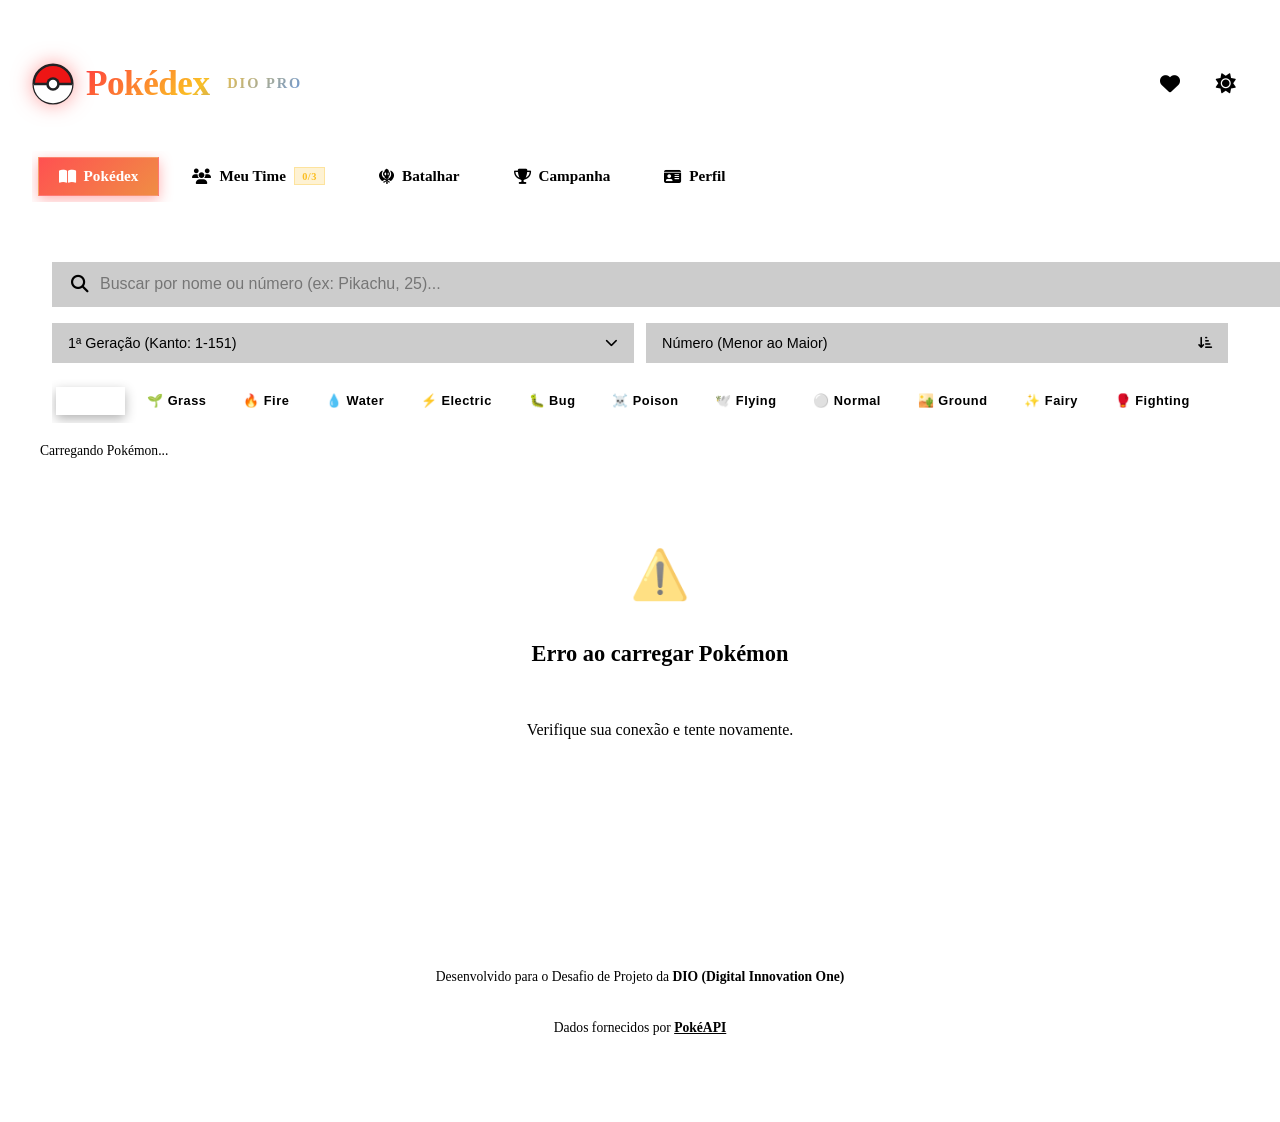
==== index.html @ 49516769 "fix(presentation): handle weather and residual damage events" ====
<!DOCTYPE html>
<html lang="pt-BR" data-theme="dark">
<head>
  <meta charset="UTF-8">
  <meta name="viewport" content="width=device-width, initial-scale=1.0">
  <title>Pokédex Pro + Pokémon Battle Arena</title>
  <meta name="description" content="Pokédex interativa com Team Builder, batalhas 3x3, SMART AI e Campaign completa construída em JavaScript Vanilla.">

  <!-- ====================================================================
       RECURSOS EXTERNOS (FONTES E ÍCONES)
       ==================================================================== -->
  <!-- Google Fonts: Tipografia moderna (Outfit para títulos, Inter para leitura) -->
  <link rel="preconnect" href="https://fonts.googleapis.com">
  <link rel="preconnect" href="https://fonts.gstatic.com" crossorigin>
  <link href="https://fonts.googleapis.com/css2?family=Inter:wght@400;500;600;700&family=Outfit:wght@600;700;800&display=swap" rel="stylesheet">

  <!-- FontAwesome: Biblioteca de ícones (corações, lupa, som, setas, etc.) -->
  <link rel="stylesheet" href="https://cdnjs.cloudflare.com/ajax/libs/font-awesome/6.5.1/css/all.min.css">

  <!-- ====================================================================
       FOLHAS DE ESTILO (CSS MODULAR)
       ==================================================================== -->
  <link rel="stylesheet" href="assets/css/reset.css">   <!-- Variáveis de cores e reset padrão -->
  <link rel="stylesheet" href="assets/css/global.css">  <!-- Layout, cabeçalho e controles -->
  <link rel="stylesheet" href="assets/css/pokedex.css"> <!-- Grid e cards de Pokémon -->
  <link rel="stylesheet" href="assets/css/modal.css">   <!-- Janela modal de detalhes -->
  <link rel="stylesheet" href="assets/css/battle-animations.css?v=20261101-duo-vfx2"> <!-- Animações de Pokémon (PBA-009) -->
  <link rel="stylesheet" href="assets/css/move-vfx.css"> <!-- Efeitos Visuais de Golpes (PBA-010) -->
  <link rel="stylesheet" href="assets/css/status-vfx.css?v=20261101-status1"> <!-- Efeitos Visuais de Condições de Batalha -->
  <link rel="stylesheet" href="assets/css/battle-camera.css"> <!-- Câmera e Impacto de Batalha (PBA-012) -->
  <link rel="stylesheet" href="assets/css/battle-arena.css"> <!-- Arena e Interface de Batalha (PBA-013) -->
  <link rel="stylesheet" href="assets/css/type-arena.css"> <!-- Sistema de Arenas por Tipo (PBA-018A) -->
  <link rel="stylesheet" href="assets/css/trainer-profile.css"> <!-- Perfil do Treinador (PBA-014) -->
  <link rel="stylesheet" href="assets/css/campaign.css?v=20261101-postgame">
  <link rel="stylesheet" href="assets/css/campaign-map.css?v=2.3-mobile">
  <link rel="stylesheet" href="assets/css/campaign-wild.css">
  <link rel="stylesheet" href="assets/css/cinematic-dialogue.css">
  <link rel="stylesheet" href="assets/css/shadow-arrival.css?v=1">
  <link rel="stylesheet" href="assets/css/trial-arrival.css?v=20261102-tactical-trials">

  <!-- Favicon SVG (Ícone da aba do navegador) -->
  <link rel="icon" type="image/svg+xml" href="data:image/svg+xml,<svg xmlns='http://www.w3.org/2000/svg' viewBox='0 0 100 100'><circle cx='50' cy='50' r='48' fill='%23EE1515'/><path d='M2 50 A48 48 0 0 0 98 50 Z' fill='%23FFFFFF'/><path d='M2 50 L98 50' stroke='%23222224' stroke-width='8'/><circle cx='50' cy='50' r='16' fill='%23222224'/><circle cx='50' cy='50' r='10' fill='%23FFFFFF'/></svg>">
  <link rel="stylesheet" href="assets/css/doubles-battle.css?v=20261101-duo-vfx2">
</head>
<body>

  <!-- CONTAINER PRINCIPAL DA APLICAÇÃO -->
  <div class="app-container">
    
    <!-- 1. CABEÇALHO (Logo, título e ações de favoritos/tema) -->
    <header class="header">
      <div class="header-top">
        <div class="logo-container">
          <svg class="pokeball-icon" viewBox="0 0 100 100" fill="none" xmlns="http://www.w3.org/2000/svg">
            <circle cx="50" cy="50" r="46" fill="#EE1515" stroke="#222224" stroke-width="6"/>
            <path d="M4 50 A46 46 0 0 0 96 50 Z" fill="#FFFFFF"/>
            <path d="M4 50 L96 50" stroke="#222224" stroke-width="6"/>
            <circle cx="50" cy="50" r="16" fill="#222224"/>
            <circle cx="50" cy="50" r="10" fill="#FFFFFF"/>
          </svg>
          <h1 class="app-title">Pokédex <span>DIO Pro</span></h1>
        </div>

        <div class="header-actions">
          <!-- Botão para alternar exibição de favoritos -->
          <button id="favoritesToggleBtn" class="icon-btn" title="Meus Favoritos" aria-label="Favoritos">
            <i class="fa-solid fa-heart"></i>
            <span id="favCounter" class="badge-counter" style="display: none;">0</span>
          </button>
          <!-- Botão para alternar tema Dark / Light -->
          <button id="themeToggleBtn" class="icon-btn" title="Alternar Tema" aria-label="Alternar Tema">
            <i class="fa-solid fa-sun"></i>
          </button>
        </div>
      </div>

      <!-- Navegação Principal entre Módulos -->
      <nav class="app-nav" aria-label="Navegação entre Módulos">
        <button id="navPokedexBtn" class="nav-tab active" data-tab="pokedex">
          <i class="fa-solid fa-book-open"></i>
          <span>Pokédex</span>
        </button>
        <button id="navTeamBtn" class="nav-tab" data-tab="team">
          <i class="fa-solid fa-users"></i>
          <span>Meu Time</span>
          <span id="teamNavCounter" class="nav-badge">0/3</span>
        </button>
        <button id="navBattleBtn" class="nav-tab" data-tab="battle">
          <i class="fa-solid fa-khanda"></i>
          <span>Batalhar</span>
        </button>
        <button id="navCampaignBtn" class="nav-tab" data-tab="campaign">
          <i class="fa-solid fa-trophy"></i><span>Campanha</span>
        </button>
        <button id="navProfileBtn" class="nav-tab" data-tab="profile">
          <i class="fa-solid fa-id-card"></i>
          <span>Perfil</span>
        </button>
      </nav>
    </header>

    <!-- MÓDULO 1: VISÃO DA POKÉDEX (Totalmente Preservada) -->
    <div id="pokedexView" class="view-panel">
      <!-- 2. PAINEL DE CONTROLES (Busca em tempo real, filtros e ordenação) -->
      <section class="controls-panel" aria-label="Filtros e Busca">
        
        <!-- Campo de Busca -->
        <div class="search-box">
          <i class="fa-solid fa-magnifying-glass search-icon"></i>
          <input type="text" id="searchInput" class="search-input" placeholder="Buscar por nome ou número (ex: Pikachu, 25)..." autocomplete="off">
          <button type="button" class="clear-search-btn" id="clearSearchBtn" aria-label="Limpar campo de busca" title="Limpar busca" style="display: none;">
            <i class="fa-solid fa-xmark" aria-hidden="true"></i>
          </button>
        </div>

        <div class="filters-row">
          <!-- Filtro por Geração -->
          <div class="custom-select-wrapper">
            <select id="generationSelect" class="custom-select" aria-label="Selecionar Geração">
              <option value="1">1ª Geração (Kanto: 1-151)</option>
              <option value="2">2ª Geração (Johto: 152-251)</option>
              <option value="3">3ª Geração (Hoenn: 252-386)</option>
              <option value="4">4ª Geração (Sinnoh: 387-493)</option>
              <option value="5">5ª Geração (Unova: 494-649)</option>
              <option value="6">6ª Geração (Kalos: 650-721)</option>
              <option value="7">7ª Geração (Alola: 722-809)</option>
              <option value="8">8ª Geração (Galar: 810-905)</option>
              <option value="9">9ª Geração (Paldea: 906-1025)</option>
              <option value="all">Todas as Gerações e Formas</option>
              <option value="forms">Formas alternativas</option>
            </select>
            <i class="fa-solid fa-chevron-down select-arrow"></i>
          </div>

          <!-- Filtro de Ordenação -->
          <div class="custom-select-wrapper">
            <select id="sortSelect" class="custom-select" aria-label="Ordenar por">
              <option value="id-asc">Número (Menor ao Maior)</option>
              <option value="id-desc">Número (Maior ao Menor)</option>
              <option value="name-asc">Nome (A - Z)</option>
              <option value="name-desc">Nome (Z - A)</option>
              <option value="stat-desc">Mais Forte (Total Stats)</option>
            </select>
            <i class="fa-solid fa-arrow-down-short-wide select-arrow"></i>
          </div>
        </div>

        <!-- Filtro por Pílulas de Tipos -->
        <nav class="type-pills-container" aria-label="Filtrar por tipo">
          <button class="type-pill active" data-type="all">Todos</button>
          <button class="type-pill" data-type="grass" style="--pill-color: var(--type-grass);">🌱 Grass</button>
          <button class="type-pill" data-type="fire" style="--pill-color: var(--type-fire);">🔥 Fire</button>
          <button class="type-pill" data-type="water" style="--pill-color: var(--type-water);">💧 Water</button>
          <button class="type-pill" data-type="electric" style="--pill-color: var(--type-electric);">⚡ Electric</button>
          <button class="type-pill" data-type="bug" style="--pill-color: var(--type-bug);">🐛 Bug</button>
          <button class="type-pill" data-type="poison" style="--pill-color: var(--type-poison);">☠️ Poison</button>
          <button class="type-pill" data-type="flying" style="--pill-color: var(--type-flying);">🕊️ Flying</button>
          <button class="type-pill" data-type="normal" style="--pill-color: var(--type-normal);">⚪ Normal</button>
          <button class="type-pill" data-type="ground" style="--pill-color: var(--type-ground);">🏜️ Ground</button>
          <button class="type-pill" data-type="fairy" style="--pill-color: var(--type-fairy);">✨ Fairy</button>
          <button class="type-pill" data-type="fighting" style="--pill-color: var(--type-fighting);">🥊 Fighting</button>
          <button class="type-pill" data-type="psychic" style="--pill-color: var(--type-psychic);">🔮 Psychic</button>
          <button class="type-pill" data-type="rock" style="--pill-color: var(--type-rock);">🪨 Rock</button>
          <button class="type-pill" data-type="ghost" style="--pill-color: var(--type-ghost);">👻 Ghost</button>
          <button class="type-pill" data-type="ice" style="--pill-color: var(--type-ice);">❄️ Ice</button>
          <button class="type-pill" data-type="dragon" style="--pill-color: var(--type-dragon);">🐉 Dragon</button>
          <button class="type-pill" data-type="steel" style="--pill-color: var(--type-steel);">⚙️ Steel</button>
          <button class="type-pill" data-type="dark" style="--pill-color: var(--type-dark);">🌑 Dark</button>
        </nav>
      </section>

      <!-- 3. CONTEÚDO PRINCIPAL (Grid de Pokémon e Botão de Carregar Mais) -->
      <main>
        <div class="stats-summary">
          <span id="resultCount">Carregando Pokémon...</span>
        </div>

        <!-- Lista ordenada onde os cards dinâmicos serão inseridos pelo JS -->
        <ol id="pokemonList" class="pokemons-grid">
          <!-- Preenchido dinamicamente via assets/js/main.js -->
        </ol>

        <!-- Botão de Paginação -->
        <div class="pagination-container">
          <button id="loadMoreButton" type="button" class="load-more-btn">
            <span>Carregar Mais</span>
            <i class="fa-solid fa-chevron-down"></i>
          </button>
        </div>
      </main>
    </div>

    <!-- MÓDULO 2: GERENCIADOR DE EQUIPE (Team Builder - PBA-002) -->
    <section id="teamView" class="view-panel" style="display: none;" aria-label="Meu Time Pokémon">
      <!-- Preenchido dinamicamente via assets/js/team/team-ui.js -->
    </section>

    <!-- MÓDULO 3: ARENA DE BATALHA (Em Desenvolvimento - Battle Arena PBA-003+) -->
    <section id="futureModuleView" class="future-module-view" style="display: none;" aria-live="polite">
      <!-- Preenchido dinamicamente ao selecionar 'Batalhar' -->
    </section>

    <section id="campaignView" class="view-panel" style="display: none;" aria-label="Circuito dos Mestres"></section>

    <!-- MÓDULO 4: PERFIL DO TREINADOR (PBA-014) -->
    <section id="profileView" class="view-panel" style="display: none;" aria-label="Perfil do Treinador">
      <!-- Preenchido dinamicamente via assets/js/trainer/trainer-ui.js -->
    </section>

    <!-- 4. MODAL FLUTUANTE (Detalhes, Atributos de Batalha e Evolução) -->
    <div id="modalOverlay" class="modal-overlay" aria-hidden="true">
      <div class="modal-container" id="pokemonModal" role="dialog" aria-modal="true" aria-labelledby="modalPokemonName">
        <div id="modalDynamicContent">
          <!-- Preenchido dinamicamente ao clicar em qualquer Pokémon -->
        </div>
      </div>
    </div>

    <!-- 5. RODAPÉ -->
    <footer class="footer">
      <p>Desenvolvido para o Desafio de Projeto da <strong>DIO (Digital Innovation One)</strong></p>
      <p>Dados fornecidos por <a href="https://pokeapi.co/" target="_blank" rel="noopener noreferrer">PokéAPI</a></p>
    </footer>
  </div>

  <!-- ====================================================================
       SCRIPTS JAVASCRIPT (Ordem de importação é essencial)
       1. Modelo de dados -> 2. Chamadas de API -> 3. Módulos do Time -> 4. Lógica de UI
       ==================================================================== -->
  <script src="assets/js/expanded-pokemon-catalog.js?v=expanded-1"></script>
  <script src="assets/js/pokemon-model.js"></script>
  <script src="assets/js/poke-api.js?v=expanded-1"></script>
  <script src="assets/js/team/team-store.js"></script>
  <script src="assets/js/team/team-manager.js"></script>
  <script src="assets/js/team/team-ui.js"></script>
  <script src="assets/js/battle/p4-secondary-catalog.js"></script>
  <script src="assets/js/battle/p5-mechanics.js"></script>
  <script src="assets/js/battle/p7-pokemon-data.js"></script>
    <script src="assets/js/battle/move-completion.js"></script>
    <script src="assets/js/battle/critical-mechanics.js"></script>
    <script src="assets/js/battle/p8-special.js"></script>
    <script src="assets/js/battle/p8-mechanics.js"></script>
    <script src="assets/js/battle/p7-mechanics.js?v=20261101-boss-abilities"></script>
    <script src="assets/js/battle/p6-mechanics.js"></script>
    <script src="assets/js/battle/battle-constants.js?v=20261101-learnsets"></script>
  <script src="assets/js/battle/pokemon-learnsets.js"></script>
  <script src="assets/js/battle/battle-stat-normalizer.js"></script>
  <script src="assets/js/battle/type-chart.js"></script>
  <script src="assets/js/battle/type-effectiveness.js"></script>
  <script src="assets/js/battle/battle-modifier-resolver.js"></script>
  <script src="assets/js/battle/move-model.js"></script>
  <script src="assets/js/battle/damage-calculator.js"></script>
  <script src="assets/js/battle/turn-manager.js"></script>
  <script src="assets/js/battle/doubles-battle.js?v=20261101-boss-abilities"></script>
    <script src="assets/js/battle/battle-engine.js?v=20261101-boss-abilities"></script>
  <script src="assets/js/battle/battle-evaluator.js?v=20261101-boss-abilities"></script>
  <script src="assets/js/battle/battle-ai.js?v=20261101-boss-abilities"></script>
  <script src="assets/js/presentation/battle-presentation-constants.js"></script>
  <script src="assets/js/presentation/battle-presentation-adapter.js"></script>
  <script src="assets/js/presentation/battle-presentation-scheduler.js"></script>
  <script src="assets/js/presentation/battle-presentation-mapper.js?v=20261102-residual-damage"></script>
  <script src="assets/js/presentation/battle-presentation-engine.js?v=battle-music-1"></script>
  <script src="assets/js/presentation/animation/pokemon-animation-constants.js"></script>
  <script src="assets/js/presentation/animation/pokemon-animation-registry.js?v=20261101-duo-vfx2"></script>
  <script src="assets/js/presentation/animation/pokemon-animation-controller.js?v=20261101-duo-vfx2"></script>
  <script src="assets/js/presentation/animation/pokemon-animation-dom-adapter.js"></script>
  <script src="assets/js/vfx/move-vfx-constants.js"></script>
  <script src="assets/js/vfx/move-vfx-resolver.js"></script>
  <script src="assets/js/vfx/move-vfx-registry.js?v=20261101-duo-vfx2"></script>
  <script src="assets/js/vfx/move-vfx-dom-renderer.js?v=20261101-duo-vfx2"></script>
  <script src="assets/js/vfx/move-vfx-controller.js"></script>
  <script src="assets/js/audio/battle-audio-constants.js"></script>
  <script src="assets/js/audio/audio-context-manager.js"></script>
  <script src="assets/js/audio/audio-mixer.js"></script>
  <script src="assets/js/audio/procedural-sfx.js"></script>
  <script src="assets/js/audio/battle-audio-resolver.js"></script>
  <script src="assets/js/audio/battle-audio-controller.js?v=20261101-postgame"></script>
  <script src="assets/js/audio/battle-audio-adapter.js"></script>
  <script src="assets/js/camera/battle-camera-constants.js"></script>
  <script src="assets/js/camera/battle-camera-resolver.js"></script>
  <script src="assets/js/camera/battle-camera-registry.js"></script>
  <script src="assets/js/camera/battle-camera-controller.js"></script>
  <script src="assets/js/camera/battle-camera-dom-adapter.js"></script>
  <script src="assets/js/presentation/status-vfx/pokemon-status-vfx-constants.js"></script>
  <script src="assets/js/presentation/status-vfx/pokemon-status-vfx-controller.js"></script>
  <script src="assets/js/ui/battle-ui-adapter.js?v=20261101-boss-abilities"></script>
  <script src="assets/js/presentation/composite-battle-dom-adapter.js?v=20261102-residual-damage"></script>
  <script src="assets/js/battle-session/battle-session-constants.js"></script>
  <script src="assets/js/battle-session/battle-random-source.js"></script>
  <script src="assets/js/campaign/campaign-battle-fallback-catalog.js?v=20261102-tactical-trials"></script>
  <script src="assets/js/battle-session/battle-team-hydrator.js?v=20261101-learnsets"></script>
  <script src="assets/js/battle-session/quick-battle-roster.js"></script>
  <script src="assets/js/battle-session/quick-battle-rotation-store.js"></script>
  <script src="assets/js/battle-session/quick-battle-opponent-selector.js"></script>
  <script src="assets/js/battle-session/battle-opponent-factory.js"></script>
  <script src="assets/js/battle-session/battle-session-controller.js?v=20261101-replacement-resume"></script>
  <script src="assets/js/campaign/campaign-trainer-visuals.js"></script>
  <script src="assets/js/campaign/trainer-avatar-view.js"></script>
  <script src="assets/js/arena/type-arena-constants.js"></script>
  <script src="assets/js/arena/type-arena-registry.js?v=20261101-postgame"></script>
  <script src="assets/js/arena/type-arena-controller.js"></script>
  <script src="assets/js/ui/doubles-battle-view.js?v=20261101-duo-vfx2"></script>
  <script src="assets/js/ui/battle-view.js"></script>
  <script src="assets/js/trainer/trainer-store.js"></script>
  <script src="assets/js/trainer/trainer-manager.js"></script>
  <script src="assets/js/trainer/trainer-ui.js"></script>
  <script src="assets/js/campaign/campaign-constants.js?v=20261101-postgame"></script>
  <script src="assets/js/campaign/campaign-draft-ids.js?v=20261102-tactical-trials"></script>
  <script src="assets/js/campaign/campaign-pokemon-catalog.js?v=20261102-tactical-trials"></script>
  <script src="assets/js/campaign/campaign-wild-special-catalog.js"></script>
  <script src="assets/js/campaign/campaign-catalog.js?v=20261102-tactical-trials"></script>
  <script src="assets/js/campaign/campaign-wild-encounters.js?v=20261102-tactical-trials"></script>
  <script src="assets/js/campaign/campaign-wild-audio.js"></script>
  <script src="assets/js/campaign/campaign-fixed-battle-catalog.js?v=20261102-tactical-trials"></script>
  <script src="assets/js/campaign/campaign-move-options-catalog.js"></script>
  <script src="assets/js/campaign/campaign-move-options.js?v=20261101-learnsets"></script>
  <script src="assets/js/campaign/campaign-type-guide.js"></script>
  <script src="assets/js/campaign/campaign-store.js?v=20261102-tactical-trials"></script>
  <script src="assets/js/campaign/campaign-manager.js?v=20261102-tactical-trials"></script>
  <script src="assets/js/campaign/campaign-wild-manager.js?v=expanded-1"></script>
  <script src="assets/js/campaign/cinematic-dialogue-catalog.js"></script>
  <script src="assets/js/campaign/cinematic-dialogue.js?v=dialogue-music-1"></script>
  <script src="assets/js/campaign/trial-arrival.js?v=20261102-tactical-trials"></script>
  <script src="assets/js/campaign/campaign-battle-coordinator.js?v=20261101-trials2"></script>
  <script src="assets/js/campaign/campaign-map-catalog.js?v=20261102-tactical-trials"></script>
  <script src="assets/js/campaign/campaign-map-model.js?v=20261102-tactical-trials"></script>
  <script src="assets/js/campaign/campaign-map-view.js?v=20261101-postgame"></script>
  <script src="assets/js/campaign/campaign-view.js?v=20261102-tactical-trials"></script>
  <script src="assets/js/campaign/campaign-matchup-guide.js?v=20261101-postgame"></script>
  <script src="assets/js/campaign/campaign-move-customization.js"></script>
    <script src="assets/js/campaign/campaign-battle-customization.js"></script>
  <script src="assets/js/campaign/campaign-wild-view.js?v=expanded-1"></script>
  <script src="assets/js/campaign/shadow-arrival.js?v=1"></script>
  <script src="assets/js/main.js?v=expanded-1"></script>
</body>
</html>
---- assets/css/global.css ----
/* Layout & Global Components */
.app-container {
  max-width: 1280px;
  margin: 0 auto;
  padding: 2rem 1.5rem 4rem;
  min-height: 100vh;
  display: flex;
  flex-direction: column;
}

/* Header */
.header {
  display: flex;
  flex-direction: column;
  gap: 1.5rem;
  margin-bottom: 2.5rem;
}

.header-top {
  display: flex;
  justify-content: space-between;
  align-items: center;
  flex-wrap: wrap;
  gap: 1rem;
}

.logo-container {
  display: flex;
  align-items: center;
  gap: 0.75rem;
}

.pokeball-icon {
  width: 42px;
  height: 42px;
  animation: spinSlow 20s linear infinite;
  filter: drop-shadow(0 0 10px rgba(255, 62, 62, 0.5));
}

@keyframes spinSlow {
  from { transform: rotate(0deg); }
  to { transform: rotate(360deg); }
}

.app-title {
  font-family: var(--font-heading);
  font-size: 2.2rem;
  font-weight: 800;
  letter-spacing: -0.5px;
  background: linear-gradient(135deg, #ff3e3e 0%, #fbbf24 50%, #3b82f6 100%);
  -webkit-background-clip: text;
  -webkit-text-fill-color: transparent;
  display: flex;
  align-items: center;
  gap: 0.5rem;
}

.app-title span {
  font-size: 0.9rem;
  font-weight: 600;
  text-transform: uppercase;
  letter-spacing: 2px;
  padding: 0.2rem 0.6rem;
  background: rgba(255, 255, 255, 0.1);
  border: 1px solid var(--border-color);
  border-radius: var(--radius-full);
  -webkit-text-fill-color: var(--text-primary);
  vertical-align: middle;
}

.header-actions {
  display: flex;
  align-items: center;
  gap: 0.75rem;
}

.icon-btn {
  background: var(--bg-card);
  backdrop-filter: blur(12px);
  -webkit-backdrop-filter: blur(12px);
  border: 1px solid var(--border-color);
  color: var(--text-primary);
  width: 44px;
  height: 44px;
  border-radius: var(--radius-md);
  display: flex;
  align-items: center;
  justify-content: center;
  font-size: 1.25rem;
  transition: all var(--transition-fast);
  box-shadow: var(--shadow-sm);
  position: relative;
}

.icon-btn:hover {
  transform: translateY(-2px);
  border-color: var(--border-glow);
  background: var(--bg-card-hover);
  box-shadow: var(--shadow-lg);
}

.icon-btn .badge-counter {
  position: absolute;
  top: -4px;
  right: -4px;
  background: var(--accent-red);
  color: white;
  font-size: 0.7rem;
  font-weight: 700;
  padding: 0.1rem 0.4rem;
  border-radius: var(--radius-full);
  min-width: 18px;
  text-align: center;
  box-shadow: 0 0 10px rgba(255, 62, 62, 0.6);
}

/* Control Bar (Search, Filters, Sort) */
.controls-panel {
  background: var(--bg-card);
  backdrop-filter: blur(16px);
  -webkit-backdrop-filter: blur(16px);
  border: 1px solid var(--border-color);
  border-radius: var(--radius-lg);
  padding: 1.25rem;
  display: flex;
  flex-direction: column;
  gap: 1rem;
  box-shadow: var(--shadow-sm);
}

.search-box {
  position: relative;
  width: 100%;
}

.search-icon {
  position: absolute;
  left: 1.2rem;
  top: 50%;
  transform: translateY(-50%);
  color: var(--text-muted);
  font-size: 1.1rem;
  pointer-events: none;
}

.search-input {
  width: 100%;
  padding: 0.85rem 1rem 0.85rem 3rem;
  background: rgba(0, 0, 0, 0.2);
  border: 1px solid var(--border-color);
  border-radius: var(--radius-md);
  color: var(--text-primary);
  font-size: 1rem;
  transition: all var(--transition-fast);
}

[data-theme="light"] .search-input {
  background: rgba(0, 0, 0, 0.04);
}

.search-input:focus {
  border-color: var(--accent-blue);
  box-shadow: 0 0 0 3px rgba(59, 130, 246, 0.25);
  background: rgba(0, 0, 0, 0.3);
}

.clear-search-btn {
  position: absolute;
  right: 0.85rem;
  top: 50%;
  transform: translateY(-50%);
  background: transparent;
  border: none;
  color: var(--text-muted);
  font-size: 1.1rem;
  padding: 0.3rem;
  display: none;
  align-items: center;
  justify-content: center;
  cursor: pointer;
  border-radius: var(--radius-sm, 4px);
  line-height: 1;
  transition: color var(--transition-fast), background var(--transition-fast);
}

.clear-search-btn:hover {
  color: var(--text-primary);
}

.clear-search-btn:focus-visible {
  outline: 2px solid var(--accent-blue);
  outline-offset: 2px;
  color: var(--text-primary);
}

.filters-row {
  display: flex;
  flex-wrap: wrap;
  gap: 0.75rem;
  align-items: center;
}

.custom-select-wrapper {
  flex: 1;
  min-width: 160px;
  position: relative;
}

.custom-select {
  width: 100%;
  padding: 0.75rem 2.25rem 0.75rem 1rem;
  background: rgba(0, 0, 0, 0.2);
  border: 1px solid var(--border-color);
  border-radius: var(--radius-md);
  color: var(--text-primary);
  font-size: 0.9rem;
  cursor: pointer;
  appearance: none;
  -webkit-appearance: none;
  transition: all var(--transition-fast);
}

[data-theme="light"] .custom-select {
  background: rgba(0, 0, 0, 0.04);
}

.custom-select:focus {
  border-color: var(--accent-blue);
  outline: none;
}

.custom-select option {
  background-color: var(--bg-secondary);
  color: var(--text-primary);
}

.select-arrow {
  position: absolute;
  right: 1rem;
  top: 50%;
  transform: translateY(-50%);
  pointer-events: none;
  color: var(--text-muted);
  font-size: 0.8rem;
}

/* Types Pills Filter Scroll */
.type-pills-container {
  display: flex;
  gap: 0.5rem;
  overflow-x: auto;
  padding: 0.5rem 0.25rem;
  scrollbar-width: thin;
}

.type-pills-container::-webkit-scrollbar {
  height: 4px;
}

.type-pills-container::-webkit-scrollbar-thumb {
  background: var(--border-color);
  border-radius: var(--radius-full);
}

.type-pill {
  padding: 0.4rem 0.9rem;
  border-radius: var(--radius-full);
  font-size: 0.8rem;
  font-weight: 600;
  text-transform: capitalize;
  letter-spacing: 0.5px;
  background: rgba(255, 255, 255, 0.05);
  border: 1px solid var(--border-color);
  color: var(--text-secondary);
  cursor: pointer;
  white-space: nowrap;
  transition: all var(--transition-fast);
  display: flex;
  align-items: center;
  gap: 0.35rem;
}

.type-pill:hover {
  background: rgba(255, 255, 255, 0.12);
  color: var(--text-primary);
  transform: translateY(-1px);
}

.type-pill.active {
  background: var(--pill-color, var(--accent-blue));
  color: white;
  border-color: transparent;
  box-shadow: 0 4px 12px rgba(0, 0, 0, 0.3);
}

/* Stats / Status summary */
.stats-summary {
  display: flex;
  justify-content: space-between;
  align-items: center;
  font-size: 0.85rem;
  color: var(--text-secondary);
  padding: 0 0.5rem;
  margin-bottom: 1.5rem;
}

/* Footer */
.footer {
  margin-top: auto;
  padding-top: 3rem;
  text-align: center;
  color: var(--text-muted);
  font-size: 0.85rem;
  display: flex;
  flex-direction: column;
  gap: 0.5rem;
}

.footer a {
  color: var(--accent-blue);
  font-weight: 600;
  transition: opacity var(--transition-fast);
}

.footer a:hover {
  text-decoration: underline;
  opacity: 0.8;
}

/* Animations */
@keyframes fadeIn {
  from { opacity: 0; transform: translateY(12px); }
  to { opacity: 1; transform: translateY(0); }
}

@keyframes pulseGlow {
  0%, 100% { opacity: 0.6; }
  50% { opacity: 1; }
}

/* ====================================================================
   NAVEGAÇÃO ENTRE MÓDULOS (Pokédex, Meu Time, Batalhar)
   ==================================================================== */
.app-nav {
  display: flex;
  align-items: center;
  gap: 0.75rem;
  padding: 0.35rem;
  background: var(--bg-card);
  backdrop-filter: blur(14px);
  -webkit-backdrop-filter: blur(14px);
  border: 1px solid var(--border-color);
  border-radius: var(--radius-full);
  width: fit-content;
  max-width: 100%;
  overflow-x: auto;
  scrollbar-width: none;
}

.app-nav::-webkit-scrollbar {
  display: none;
}

.nav-tab {
  display: inline-flex;
  align-items: center;
  gap: 0.5rem;
  padding: 0.6rem 1.25rem;
  border-radius: var(--radius-full);
  font-family: var(--font-heading);
  font-size: 0.95rem;
  font-weight: 600;
  color: var(--text-secondary);
  border: 1px solid transparent;
  background: transparent;
  transition: all var(--transition-fast);
  white-space: nowrap;
}

button:focus-visible,
input:focus-visible,
select:focus-visible,
a:focus-visible {
  outline: 3px solid #38bdf8;
  outline-offset: 3px;
}

.nav-tab:hover {
  color: var(--text-primary);
  background: rgba(255, 255, 255, 0.06);
}

.nav-tab.active {
  color: #ffffff;
  background: linear-gradient(135deg, rgba(255, 62, 62, 0.9) 0%, rgba(238, 129, 48, 0.9) 100%);
  border-color: rgba(255, 255, 255, 0.2);
  box-shadow: 0 4px 14px rgba(255, 62, 62, 0.4);
}

[data-theme="light"] .nav-tab.active {
  color: #ffffff;
}

.nav-badge {
  font-size: 0.65rem;
  font-weight: 700;
  text-transform: uppercase;
  letter-spacing: 0.5px;
  padding: 0.15rem 0.45rem;
  border-radius: var(--radius-full);
  background: rgba(251, 191, 36, 0.2);
  color: #fbbf24;
  border: 1px solid rgba(251, 191, 36, 0.3);
}

.nav-tab.active .nav-badge {
  background: rgba(255, 255, 255, 0.25);
  color: #ffffff;
  border-color: rgba(255, 255, 255, 0.4);
}

/* ====================================================================
   CONTAINER DE MÓDULOS FUTUROS (Em Desenvolvimento)
   ==================================================================== */
.future-module-view {
  animation: fadeIn 0.3s ease-out forwards;
  margin-bottom: 2.5rem;
}

.future-card {
  background: var(--bg-card);
  backdrop-filter: blur(16px);
  -webkit-backdrop-filter: blur(16px);
  border: 1px solid var(--border-color);
  border-radius: var(--radius-lg);
  padding: 2.5rem 2rem;
  display: flex;
  flex-direction: column;
  align-items: center;
  text-align: center;
  gap: 1.5rem;
  box-shadow: var(--shadow-sm);
  position: relative;
  overflow: hidden;
}

.future-card::before {
  content: '';
  position: absolute;
  top: -40%;
  left: 50%;
  transform: translateX(-50%);
  width: 300px;
  height: 300px;
  background: radial-gradient(circle, rgba(238, 129, 48, 0.15) 0%, transparent 70%);
  pointer-events: none;
}

.future-badge {
  display: inline-flex;
  align-items: center;
  gap: 0.5rem;
  padding: 0.35rem 0.85rem;
  border-radius: var(--radius-full);
  font-size: 0.8rem;
  font-weight: 700;
  letter-spacing: 0.5px;
  text-transform: uppercase;
  background: rgba(251, 191, 36, 0.15);
  color: #fbbf24;
  border: 1px solid rgba(251, 191, 36, 0.3);
}

.future-icon-wrapper {
  width: 72px;
  height: 72px;
  border-radius: var(--radius-md);
  background: rgba(255, 255, 255, 0.05);
  border: 1px solid var(--border-color);
  display: flex;
  align-items: center;
  justify-content: center;
  font-size: 2rem;
  color: var(--accent-yellow);
  box-shadow: 0 8px 24px rgba(0, 0, 0, 0.2);
}

.future-title {
  font-family: var(--font-heading);
  font-size: 2rem;
  font-weight: 800;
  color: var(--text-primary);
  margin-top: -0.5rem;
}

.future-description {
  max-width: 640px;
  color: var(--text-secondary);
  font-size: 1rem;
  line-height: 1.6;
}

.future-features-grid {
  display: grid;
  grid-template-columns: repeat(auto-fit, minmax(220px, 1fr));
  gap: 1rem;
  width: 100%;
  max-width: 800px;
  margin-top: 0.5rem;
  text-align: left;
}

.future-feature-item {
  background: rgba(0, 0, 0, 0.15);
  border: 1px solid var(--border-color);
  border-radius: var(--radius-md);
  padding: 1rem 1.25rem;
  display: flex;
  flex-direction: column;
  gap: 0.35rem;
}

[data-theme="light"] .future-feature-item {
  background: rgba(0, 0, 0, 0.03);
}

.future-feature-item h4 {
  font-family: var(--font-heading);
  font-size: 0.95rem;
  color: var(--text-primary);
  display: flex;
  align-items: center;
  gap: 0.5rem;
}

.future-feature-item p {
  font-size: 0.82rem;
  color: var(--text-muted);
  line-height: 1.4;
}

.future-actions {
  display: flex;
  flex-wrap: wrap;
  align-items: center;
  justify-content: center;
  gap: 1rem;
  margin-top: 0.5rem;
}

.return-pokedex-btn {
  display: inline-flex;
  align-items: center;
  gap: 0.5rem;
  padding: 0.75rem 1.5rem;
  border-radius: var(--radius-full);
  background: var(--accent-blue);
  color: #ffffff;
  font-weight: 600;
  font-size: 0.95rem;
  transition: all var(--transition-fast);
  box-shadow: 0 4px 14px rgba(59, 130, 246, 0.35);
}

.return-pokedex-btn:hover {
  transform: translateY(-2px);
  box-shadow: 0 8px 20px rgba(59, 130, 246, 0.5);
  background: #2563eb;
}

/* Responsividade adicional */
@media (max-width: 600px) {
  .header {
    gap: 1rem;
    margin-bottom: 1.75rem;
  }

  .app-nav {
    width: 100%;
    justify-content: space-between;
  }

  .nav-tab {
    padding: 0.5rem 0.85rem;
    font-size: 0.85rem;
    flex: 1;
    justify-content: center;
  }

  .nav-badge {
    display: none;
  }

  .future-card {
    padding: 2rem 1.25rem;
  }

  .future-title {
    font-size: 1.6rem;
  }
}

/* ====================================================================
   TEAM BUILDER (PBA-002) - ESTILOS
   ==================================================================== */

/* Indicador no Card da Pokédex */
.card-badges {
  display: flex;
  align-items: center;
  gap: 0.5rem;
}

.team-card-badge {
  display: inline-flex;
  align-items: center;
  gap: 0.3rem;
  font-size: 0.65rem;
  font-weight: 700;
  letter-spacing: 0.3px;
  text-transform: uppercase;
  padding: 0.15rem 0.5rem;
  border-radius: var(--radius-full);
  background: rgba(16, 185, 129, 0.2);
  color: #10b981;
  border: 1px solid rgba(16, 185, 129, 0.4);
  box-shadow: 0 0 8px rgba(16, 185, 129, 0.25);
}

[data-theme="light"] .team-card-badge {
  background: rgba(16, 185, 129, 0.15);
  color: #059669;
  border-color: rgba(16, 185, 129, 0.35);
}

/* Botão de Ação de Time no Modal */
.modal-team-btn {
  display: inline-flex;
  align-items: center;
  justify-content: center;
  gap: 0.5rem;
  width: 100%;
  padding: 0.75rem 1.25rem;
  margin-top: 1rem;
  border-radius: var(--radius-md);
  font-family: var(--font-heading);
  font-size: 0.95rem;
  font-weight: 700;
  cursor: pointer;
  transition: all var(--transition-fast);
}

.modal-team-btn.add {
  background: linear-gradient(135deg, #10b981 0%, #059669 100%);
  color: #ffffff;
  border: 1px solid rgba(255, 255, 255, 0.2);
  box-shadow: 0 4px 12px rgba(16, 185, 129, 0.35);
}

.modal-team-btn.add:hover {
  transform: translateY(-2px);
  box-shadow: 0 6px 18px rgba(16, 185, 129, 0.5);
}

.modal-team-btn.in-team {
  background: rgba(239, 68, 68, 0.15);
  color: #ef4444;
  border: 1px solid rgba(239, 68, 68, 0.4);
}

.modal-team-btn.in-team:hover {
  background: rgba(239, 68, 68, 0.25);
  color: #f87171;
  border-color: rgba(239, 68, 68, 0.6);
}

.modal-team-btn.disabled {
  background: rgba(255, 255, 255, 0.05);
  color: var(--text-muted);
  border: 1px solid var(--border-color);
  cursor: not-allowed;
  opacity: 0.7;
}

/* Container do Team Builder */
.team-container {
  display: flex;
  flex-direction: column;
  gap: 2rem;
  animation: fadeIn 0.3s ease-out forwards;
}

.team-header {
  background: var(--bg-card);
  backdrop-filter: blur(16px);
  -webkit-backdrop-filter: blur(16px);
  border: 1px solid var(--border-color);
  border-radius: var(--radius-lg);
  padding: 1.5rem 1.75rem;
  display: flex;
  justify-content: space-between;
  align-items: center;
  flex-wrap: wrap;
  gap: 1.25rem;
  box-shadow: var(--shadow-sm);
}

.team-header-info {
  display: flex;
  flex-direction: column;
  gap: 0.4rem;
}

.team-title-row {
  display: flex;
  align-items: center;
  gap: 0.75rem;
  flex-wrap: wrap;
}

.team-title {
  font-family: var(--font-heading);
  font-size: 1.75rem;
  font-weight: 800;
  color: var(--text-primary);
  display: flex;
  align-items: center;
  gap: 0.6rem;
}

.team-counter-pill {
  font-size: 0.8rem;
  font-weight: 700;
  padding: 0.25rem 0.75rem;
  border-radius: var(--radius-full);
  background: rgba(59, 130, 246, 0.15);
  color: var(--accent-blue);
  border: 1px solid rgba(59, 130, 246, 0.3);
}

.team-counter-pill.complete {
  background: rgba(16, 185, 129, 0.15);
  color: #10b981;
  border-color: rgba(16, 185, 129, 0.35);
}

.team-subtitle {
  color: var(--text-secondary);
  font-size: 0.9rem;
}

.team-header-actions {
  display: flex;
  align-items: center;
  gap: 0.75rem;
}

.team-action-btn {
  display: inline-flex;
  align-items: center;
  gap: 0.5rem;
  padding: 0.65rem 1.25rem;
  border-radius: var(--radius-full);
  font-family: var(--font-heading);
  font-size: 0.9rem;
  font-weight: 600;
  cursor: pointer;
  transition: all var(--transition-fast);
}

.team-action-btn.primary {
  background: var(--accent-blue);
  color: #ffffff;
  box-shadow: 0 4px 12px rgba(59, 130, 246, 0.3);
}

.team-action-btn.primary:hover {
  background: #2563eb;
  transform: translateY(-2px);
}

.team-action-btn.secondary {
  background: rgba(255, 255, 255, 0.06);
  border: 1px solid var(--border-color);
  color: var(--text-secondary);
}

.team-action-btn.secondary:hover {
  background: rgba(239, 68, 68, 0.15);
  color: #ef4444;
  border-color: rgba(239, 68, 68, 0.3);
}

.clear-confirm-box {
  display: flex;
  align-items: center;
  gap: 0.5rem;
  padding: 0.35rem 0.75rem;
  background: rgba(239, 68, 68, 0.15);
  border: 1px solid rgba(239, 68, 68, 0.3);
  border-radius: var(--radius-full);
  font-size: 0.82rem;
  color: #f87171;
}

.confirm-btn {
  padding: 0.25rem 0.6rem;
  border-radius: var(--radius-full);
  font-size: 0.75rem;
  font-weight: 700;
}

.confirm-btn.danger {
  background: #ef4444;
  color: #ffffff;
}

.confirm-btn.cancel {
  background: rgba(255, 255, 255, 0.1);
  color: var(--text-primary);
}

/* Grid de Slots */
.team-slots-grid {
  display: grid;
  grid-template-columns: repeat(3, 1fr);
  gap: 1.5rem;
}

.team-slot-loading {
  grid-column: 1 / -1;
  text-align: center;
  padding: 3rem;
  color: var(--text-muted);
  font-size: 1.1rem;
}

/* Card de Slot */
.team-slot-card {
  background: var(--bg-card);
  backdrop-filter: blur(14px);
  -webkit-backdrop-filter: blur(14px);
  border: 1px solid var(--border-color);
  border-radius: var(--radius-lg);
  padding: 1.5rem;
  display: flex;
  flex-direction: column;
  justify-content: space-between;
  min-height: 420px;
  position: relative;
  overflow: hidden;
  transition: all var(--transition-normal);
  box-shadow: var(--shadow-sm);
}

.team-slot-card.occupied {
  border-color: var(--slot-color, var(--border-glow));
}

.team-slot-card.occupied::before {
  content: '';
  position: absolute;
  top: -30%;
  right: -30%;
  width: 180%;
  height: 180%;
  background: radial-gradient(circle at 75% 25%, var(--slot-color, rgba(255, 255, 255, 0.1)) 0%, transparent 60%);
  opacity: 0.25;
  pointer-events: none;
}

.slot-badge-row {
  display: flex;
  justify-content: space-between;
  align-items: center;
  z-index: 2;
  margin-bottom: 0.75rem;
}

.slot-position-badge {
  font-family: var(--font-heading);
  font-size: 0.8rem;
  font-weight: 700;
  padding: 0.2rem 0.65rem;
  border-radius: var(--radius-full);
  background: rgba(255, 255, 255, 0.08);
  color: var(--text-secondary);
  border: 1px solid var(--border-color);
}

.slot-position-badge.lead {
  background: linear-gradient(135deg, rgba(251, 191, 36, 0.3) 0%, rgba(245, 158, 11, 0.3) 100%);
  color: #fbbf24;
  border-color: rgba(251, 191, 36, 0.5);
  box-shadow: 0 0 10px rgba(251, 191, 36, 0.25);
}

.slot-position-badge.empty {
  background: rgba(255, 255, 255, 0.04);
  color: var(--text-muted);
}

.slot-pokemon-id {
  font-family: var(--font-heading);
  font-size: 0.85rem;
  font-weight: 700;
  color: var(--text-muted);
}

.slot-pokemon-preview {
  display: flex;
  flex-direction: column;
  align-items: center;
  text-align: center;
  gap: 0.5rem;
  cursor: pointer;
  z-index: 2;
  padding: 0.5rem 0;
  transition: transform var(--transition-fast);
}

.slot-pokemon-preview:hover {
  transform: translateY(-3px);
}

.slot-img-wrapper {
  width: 120px;
  height: 120px;
  display: flex;
  align-items: center;
  justify-content: center;
}

.slot-pokemon-img {
  max-width: 100%;
  max-height: 100%;
  object-fit: contain;
  filter: drop-shadow(0 6px 12px rgba(0, 0, 0, 0.3));
  transition: transform var(--transition-bounce);
}

.slot-pokemon-preview:hover .slot-pokemon-img {
  transform: scale(1.08);
}

.slot-pokemon-name {
  font-family: var(--font-heading);
  font-size: 1.3rem;
  font-weight: 800;
  color: var(--text-primary);
  text-transform: capitalize;
}

.slot-types {
  display: flex;
  gap: 0.35rem;
}

/* Painel de Atributos Resumidos */
.slot-stats-panel {
  display: grid;
  grid-template-columns: repeat(5, 1fr);
  gap: 0.35rem;
  background: rgba(0, 0, 0, 0.2);
  border: 1px solid var(--border-color);
  border-radius: var(--radius-md);
  padding: 0.6rem 0.4rem;
  margin: 0.75rem 0;
  z-index: 2;
}

[data-theme="light"] .slot-stats-panel {
  background: rgba(0, 0, 0, 0.04);
}

.stat-mini-item {
  display: flex;
  flex-direction: column;
  align-items: center;
  gap: 0.15rem;
}

.stat-mini-label {
  font-size: 0.65rem;
  font-weight: 700;
  color: var(--text-muted);
}

.stat-mini-val {
  font-family: var(--font-heading);
  font-size: 0.85rem;
  font-weight: 700;
  color: var(--text-primary);
}

.stat-mini-item.total .stat-mini-val {
  color: var(--accent-yellow);
}

/* Barra de Ações do Slot */
.slot-actions-bar {
  display: flex;
  justify-content: space-between;
  align-items: center;
  gap: 0.5rem;
  z-index: 2;
  margin-top: 0.5rem;
}

.order-actions-group {
  display: flex;
  gap: 0.35rem;
}

.order-btn {
  width: 34px;
  height: 34px;
  border-radius: var(--radius-sm);
  background: rgba(255, 255, 255, 0.06);
  border: 1px solid var(--border-color);
  color: var(--text-primary);
  display: flex;
  align-items: center;
  justify-content: center;
  font-size: 0.85rem;
  transition: all var(--transition-fast);
}

.order-btn:hover:not(:disabled) {
  background: rgba(255, 255, 255, 0.15);
  border-color: var(--border-glow);
  transform: translateY(-1px);
}

.order-btn:disabled {
  opacity: 0.25;
  cursor: not-allowed;
}

.remove-slot-btn {
  display: inline-flex;
  align-items: center;
  gap: 0.35rem;
  padding: 0.45rem 0.85rem;
  border-radius: var(--radius-sm);
  background: rgba(239, 68, 68, 0.1);
  border: 1px solid rgba(239, 68, 68, 0.25);
  color: #ef4444;
  font-size: 0.8rem;
  font-weight: 600;
  transition: all var(--transition-fast);
}

.remove-slot-btn:hover {
  background: rgba(239, 68, 68, 0.2);
  border-color: rgba(239, 68, 68, 0.5);
  color: #f87171;
}

/* Slot Vazio */
.team-slot-card.empty {
  border-style: dashed;
  border-color: rgba(255, 255, 255, 0.15);
  background: rgba(255, 255, 255, 0.02);
  cursor: pointer;
  align-items: center;
  justify-content: space-between;
}

[data-theme="light"] .team-slot-card.empty {
  border-color: rgba(0, 0, 0, 0.15);
  background: rgba(0, 0, 0, 0.01);
}

.team-slot-card.empty:hover {
  border-color: var(--accent-blue);
  background: rgba(59, 130, 246, 0.04);
  transform: translateY(-4px);
}

.empty-tag {
  font-size: 0.7rem;
  text-transform: uppercase;
  letter-spacing: 0.5px;
  color: var(--text-muted);
}

.empty-slot-content {
  display: flex;
  flex-direction: column;
  align-items: center;
  text-align: center;
  gap: 0.75rem;
  padding: 1rem 0;
}

.empty-slot-icon-box {
  width: 64px;
  height: 64px;
  border-radius: var(--radius-full);
  background: rgba(255, 255, 255, 0.05);
  border: 1px dashed var(--border-color);
  display: flex;
  align-items: center;
  justify-content: center;
  font-size: 1.5rem;
  color: var(--text-muted);
  transition: all var(--transition-fast);
}

.team-slot-card.empty:hover .empty-slot-icon-box {
  background: rgba(59, 130, 246, 0.15);
  color: var(--accent-blue);
  border-color: var(--accent-blue);
  transform: scale(1.1);
}

.empty-slot-title {
  font-family: var(--font-heading);
  font-size: 1.15rem;
  font-weight: 700;
  color: var(--text-primary);
}

.empty-slot-desc {
  font-size: 0.85rem;
  color: var(--text-muted);
  max-width: 220px;
  line-height: 1.4;
}

.empty-slot-btn {
  display: inline-flex;
  align-items: center;
  gap: 0.5rem;
  padding: 0.6rem 1.25rem;
  border-radius: var(--radius-full);
  background: rgba(255, 255, 255, 0.06);
  border: 1px solid var(--border-color);
  color: var(--text-primary);
  font-size: 0.85rem;
  font-weight: 600;
  transition: all var(--transition-fast);
  margin-top: 0.5rem;
}

.empty-slot-btn:hover {
  background: var(--accent-blue);
  border-color: transparent;
  color: #ffffff;
}

/* Banners de Rodapé do Time */
.team-footer-status {
  margin-top: 0.5rem;
}

.team-empty-banner, .team-complete-banner {
  background: var(--bg-card);
  backdrop-filter: blur(16px);
  -webkit-backdrop-filter: blur(16px);
  border: 1px solid var(--border-color);
  border-radius: var(--radius-lg);
  padding: 1.75rem 2rem;
  display: flex;
  align-items: center;
  justify-content: space-between;
  flex-wrap: wrap;
  gap: 1.25rem;
  box-shadow: var(--shadow-sm);
}

.team-complete-banner {
  border-color: rgba(251, 191, 36, 0.35);
  background: linear-gradient(135deg, rgba(251, 191, 36, 0.06) 0%, rgba(26, 36, 61, 0.8) 100%);
}

.banner-icon {
  width: 52px;
  height: 52px;
  border-radius: var(--radius-full);
  background: rgba(59, 130, 246, 0.15);
  color: var(--accent-blue);
  display: flex;
  align-items: center;
  justify-content: center;
  font-size: 1.5rem;
}

.banner-icon.complete {
  background: rgba(251, 191, 36, 0.2);
  color: #fbbf24;
}

.banner-text {
  flex: 1;
  min-width: 240px;
}

.banner-text h3 {
  font-family: var(--font-heading);
  font-size: 1.2rem;
  font-weight: 800;
  color: var(--text-primary);
  margin-bottom: 0.25rem;
}

.banner-text p {
  color: var(--text-secondary);
  font-size: 0.9rem;
}

.team-action-btn.battle-disabled {
  background: rgba(255, 255, 255, 0.05);
  border: 1px solid var(--border-color);
  color: var(--text-muted);
  cursor: not-allowed;
  opacity: 0.7;
}

.team-progress-banner {
  display: flex;
  align-items: center;
  gap: 0.6rem;
  padding: 1rem 1.5rem;
  border-radius: var(--radius-md);
  background: rgba(59, 130, 246, 0.1);
  border: 1px solid rgba(59, 130, 246, 0.2);
  color: var(--text-primary);
  font-size: 0.9rem;
}

/* Responsividade do Team Builder */
@media (max-width: 900px) {
  .team-slots-grid {
    grid-template-columns: 1fr;
    gap: 1.25rem;
  }

  .team-slot-card {
    min-height: auto;
  }

  .team-header {
    flex-direction: column;
    align-items: stretch;
  }

  .team-header-actions {
    justify-content: flex-start;
  }
}

@media (max-width: 600px) {
  #teamNavCounter {
    display: inline-flex !important;
  }

  .team-title {
    font-size: 1.4rem;
  }

  .team-header {
    padding: 1.25rem;
  }

  .team-slot-card {
    padding: 1.25rem;
  }

  .team-empty-banner, .team-complete-banner {
    flex-direction: column;
    align-items: flex-start;
    padding: 1.25rem;
  }
}



/* PBA-016C: preserve practical touch targets in the compact battle HUD. */
@media (max-width: 600px) {
  .battle-immersive-shell .btn-switch-action {
    min-height: 44px !important;
  }

  .battle-immersive-shell .battle-audio-toggle-btn {
    min-width: 44px !important;
    min-height: 44px !important;
  }
}
/* PBA-016C: campaign secondary actions meet normal-text contrast on dark surfaces. */
.campaign-secondary {
  background: #4657d1 !important;
}
---- assets/css/pokedex.css ----
/* Pokémon Grid & Cards */
.pokemons-grid {
  display: grid;
  grid-template-columns: repeat(auto-fill, minmax(250px, 1fr));
  gap: 1.5rem;
  margin-bottom: 2.5rem;
}

/* Pokémon Card */
.pokemon-card {
  position: relative;
  background: var(--bg-card);
  border-radius: var(--radius-lg);
  padding: 1.5rem 1.25rem 1.25rem;
  display: flex;
  flex-direction: column;
  justify-content: space-between;
  min-height: 220px;
  overflow: hidden;
  border: 1px solid var(--border-color);
  backdrop-filter: blur(12px);
  -webkit-backdrop-filter: blur(12px);
  box-shadow: var(--shadow-sm);
  cursor: pointer;
  transition: transform var(--transition-normal), box-shadow var(--transition-normal), border-color var(--transition-normal);
  animation: fadeIn 0.4s ease-out forwards;
}

.pokemon-card::before {
  content: '';
  position: absolute;
  top: -50%;
  right: -50%;
  width: 200%;
  height: 200%;
  background: radial-gradient(circle at 75% 30%, var(--card-glow, rgba(255, 255, 255, 0.15)) 0%, transparent 60%);
  pointer-events: none;
  opacity: 0.6;
  transition: opacity var(--transition-normal);
}

.pokemon-card:hover {
  transform: translateY(-6px) scale(1.02);
  box-shadow: 0 16px 32px rgba(0, 0, 0, 0.4), 0 0 20px var(--card-glow, rgba(255, 255, 255, 0.1));
  border-color: var(--card-color, var(--border-glow));
}

.pokemon-card:hover::before {
  opacity: 0.9;
}

.pokemon-card-watermark {
  position: absolute;
  right: -15px;
  bottom: -15px;
  width: 140px;
  height: 140px;
  opacity: 0.06;
  pointer-events: none;
  filter: brightness(2);
  transform: rotate(-15deg);
}

.card-header {
  display: flex;
  justify-content: space-between;
  align-items: flex-start;
  z-index: 2;
  pointer-events: none;
}

.pokemon-id {
  font-family: var(--font-heading);
  font-size: 0.9rem;
  font-weight: 700;
  color: var(--text-muted);
  letter-spacing: 0.5px;
}

.fav-btn {
  background: rgba(255, 255, 255, 0.08);
  border: 1px solid var(--border-color);
  width: 32px;
  height: 32px;
  border-radius: var(--radius-full);
  display: flex;
  align-items: center;
  justify-content: center;
  color: var(--text-muted);
  font-size: 1rem;
  transition: all var(--transition-fast);
  z-index: 3;
  pointer-events: auto;
}

.fav-btn:hover {
  background: rgba(255, 255, 255, 0.2);
  color: #ff4757;
  transform: scale(1.1);
}

.fav-btn:focus-visible {
  outline: 2px solid #ff4757;
  outline-offset: 2px;
  box-shadow: 0 0 0 4px rgba(255, 71, 87, 0.35);
}

.fav-btn.active {
  background: rgba(255, 71, 87, 0.2);
  border-color: #ff4757;
  color: #ff4757;
}

/* Botão nativo de ação do Card para foco por teclado e clique de detalhes */
.pokemon-card-action-btn {
  position: absolute;
  inset: 0;
  width: 100%;
  height: 100%;
  z-index: 1;
  background: transparent;
  border: none;
  border-radius: var(--radius-lg);
  cursor: pointer;
  padding: 0;
  margin: 0;
  outline: none;
}

.pokemon-card-action-btn:focus-visible {
  outline: 3px solid var(--accent-blue, #3b82f6);
  outline-offset: 3px;
  box-shadow: 0 0 0 6px rgba(59, 130, 246, 0.35);
}

.pokemon-card:has(.pokemon-card-action-btn:focus-visible) {
  transform: translateY(-4px);
  border-color: var(--card-color, var(--accent-blue, #3b82f6));
  box-shadow: 0 16px 32px rgba(0, 0, 0, 0.4), 0 0 20px var(--card-glow, rgba(255, 255, 255, 0.15));
}

.pokemon-name {
  font-family: var(--font-heading);
  font-size: 1.4rem;
  font-weight: 700;
  text-transform: capitalize;
  color: var(--text-primary);
  margin-top: 0.25rem;
  margin-bottom: 0.75rem;
  letter-spacing: -0.3px;
  z-index: 2;
  pointer-events: none;
}

.card-body {
  display: flex;
  justify-content: space-between;
  align-items: flex-end;
  margin-top: auto;
  z-index: 2;
  pointer-events: none;
}

.types-list {
  display: flex;
  flex-direction: column;
  gap: 0.4rem;
}

.type-badge {
  padding: 0.25rem 0.65rem;
  border-radius: var(--radius-full);
  font-size: 0.75rem;
  font-weight: 600;
  text-transform: capitalize;
  color: #ffffff;
  box-shadow: 0 2px 6px rgba(0, 0, 0, 0.2);
  width: fit-content;
  display: flex;
  align-items: center;
  gap: 0.25rem;
  backdrop-filter: blur(4px);
  border: 1px solid rgba(255, 255, 255, 0.2);
}

.image-wrapper {
  position: relative;
  width: 110px;
  height: 110px;
  display: flex;
  align-items: center;
  justify-content: center;
}

.pokemon-img {
  width: 100%;
  height: 100%;
  object-fit: contain;
  filter: drop-shadow(0 8px 12px rgba(0, 0, 0, 0.3));
  transition: transform var(--transition-bounce);
}

.pokemon-card:hover .pokemon-img {
  transform: scale(1.12) translateY(-4px);
}

/* Pagination / Load More Button */
.pagination-container {
  display: flex;
  flex-direction: column;
  align-items: center;
  justify-content: center;
  gap: 1rem;
  margin: 1.5rem 0 3rem;
}

.load-more-btn {
  background: linear-gradient(135deg, #ff3e3e 0%, #ee5253 100%);
  color: #ffffff;
  padding: 0.9rem 2.2rem;
  border-radius: var(--radius-full);
  font-family: var(--font-heading);
  font-size: 1.05rem;
  font-weight: 700;
  display: flex;
  align-items: center;
  gap: 0.6rem;
  box-shadow: 0 8px 20px rgba(238, 82, 83, 0.4);
  transition: all var(--transition-fast);
}

.load-more-btn:hover:not(:disabled) {
  transform: translateY(-3px);
  box-shadow: 0 12px 25px rgba(238, 82, 83, 0.6);
  filter: brightness(1.1);
}

.load-more-btn:disabled {
  opacity: 0.5;
  cursor: not-allowed;
  transform: none;
}

/* Skeleton Loading */
.skeleton-card {
  background: var(--bg-card);
  border-radius: var(--radius-lg);
  padding: 1.5rem 1.25rem;
  min-height: 220px;
  display: flex;
  flex-direction: column;
  justify-content: space-between;
  border: 1px solid var(--border-color);
  animation: pulseSkeleton 1.5s infinite ease-in-out;
}

@keyframes pulseSkeleton {
  0%, 100% { opacity: 0.4; }
  50% { opacity: 0.8; }
}

.skeleton-line {
  background: rgba(255, 255, 255, 0.1);
  border-radius: 4px;
}

/* Empty State */
.empty-state {
  grid-column: 1 / -1;
  text-align: center;
  padding: 4rem 1.5rem;
  background: var(--bg-card);
  border-radius: var(--radius-lg);
  border: 1px dashed var(--border-color);
  display: flex;
  flex-direction: column;
  align-items: center;
  gap: 1rem;
}

.empty-state-icon {
  font-size: 3rem;
  opacity: 0.6;
}

.empty-state h3 {
  font-family: var(--font-heading);
  font-size: 1.4rem;
  color: var(--text-primary);
}

.empty-state p {
  color: var(--text-secondary);
  max-width: 400px;
}

.empty-state-actions {
  display: flex;
  gap: 0.75rem;
  justify-content: center;
  flex-wrap: wrap;
  margin-top: 0.5rem;
}

.btn-clear-filter {
  background: var(--bg-card);
  border: 1px solid var(--accent-blue, #3b82f6);
  color: var(--text-primary);
  padding: 0.55rem 1.15rem;
  border-radius: var(--radius-full);
  font-size: 0.85rem;
  font-weight: 600;
  cursor: pointer;
  display: inline-flex;
  align-items: center;
  gap: 0.4rem;
  transition: all var(--transition-fast);
}

.btn-clear-filter:hover {
  background: var(--accent-blue, #3b82f6);
  color: #ffffff;
  transform: translateY(-2px);
  box-shadow: 0 4px 12px rgba(59, 130, 246, 0.35);
}

.btn-clear-filter:focus-visible {
  outline: 2px solid var(--accent-blue, #3b82f6);
  outline-offset: 2px;
}

/* Responsive adjustments */
@media (max-width: 640px) {
  .pokemons-grid {
    grid-template-columns: repeat(auto-fill, minmax(160px, 1fr));
    gap: 1rem;
  }
  
  .pokemon-card {
    padding: 1rem 0.85rem;
    min-height: 180px;
  }

  .pokemon-name {
    font-size: 1.15rem;
  }

  .image-wrapper {
    width: 80px;
    height: 80px;
  }
  
  .type-badge {
    font-size: 0.65rem;
    padding: 0.2rem 0.5rem;
  }
}
---- assets/css/modal.css ----
/* Detail Modal Styles */
.modal-overlay {
  position: fixed;
  top: 0;
  left: 0;
  width: 100vw;
  height: 100vh;
  background: rgba(0, 0, 0, 0.75);
  backdrop-filter: blur(8px);
  -webkit-backdrop-filter: blur(8px);
  z-index: 1000;
  display: flex;
  align-items: center;
  justify-content: center;
  padding: 1.5rem;
  opacity: 0;
  visibility: hidden;
  transition: opacity var(--transition-normal), visibility var(--transition-normal);
}

.modal-overlay.active {
  opacity: 1;
  visibility: visible;
}

.modal-container {
  background: var(--bg-secondary);
  width: 100%;
  max-width: 520px;
  max-height: 90vh;
  border-radius: var(--radius-lg);
  overflow-y: auto;
  overflow-x: hidden;
  position: relative;
  border: 1px solid var(--border-color);
  box-shadow: 0 25px 50px -12px rgba(0, 0, 0, 0.7);
  transform: scale(0.92) translateY(20px);
  transition: transform var(--transition-bounce);
  scrollbar-width: thin;
}

.modal-overlay.active .modal-container {
  transform: scale(1) translateY(0);
}

.modal-header {
  position: relative;
  padding: 2rem 1.5rem 3rem;
  display: flex;
  flex-direction: column;
  color: #ffffff;
  overflow: hidden;
}

.modal-nav {
  display: flex;
  justify-content: space-between;
  align-items: center;
  z-index: 2;
  margin-bottom: 1rem;
}

.modal-close-btn, .modal-cry-btn {
  background: rgba(255, 255, 255, 0.2);
  border: 1px solid rgba(255, 255, 255, 0.3);
  color: #ffffff;
  width: 38px;
  height: 38px;
  border-radius: var(--radius-full);
  display: flex;
  align-items: center;
  justify-content: center;
  font-size: 1.2rem;
  backdrop-filter: blur(4px);
  transition: all var(--transition-fast);
}

.modal-close-btn:hover, .modal-cry-btn:hover {
  background: rgba(255, 255, 255, 0.35);
  transform: scale(1.08);
}

.modal-close-btn:focus-visible, .modal-cry-btn:focus-visible {
  outline: 2px solid #ffffff;
  outline-offset: 3px;
  box-shadow: 0 0 0 4px rgba(255, 255, 255, 0.4);
}

.modal-title-row {
  display: flex;
  justify-content: space-between;
  align-items: baseline;
  z-index: 2;
}

.modal-pokemon-name {
  font-family: var(--font-heading);
  font-size: 2rem;
  font-weight: 800;
  text-transform: capitalize;
}

.modal-pokemon-id {
  font-family: var(--font-heading);
  font-size: 1.2rem;
  font-weight: 700;
  opacity: 0.85;
}

.modal-types-row {
  display: flex;
  gap: 0.5rem;
  margin-top: 0.5rem;
  z-index: 2;
}

.modal-image-wrapper {
  display: flex;
  justify-content: center;
  position: relative;
  margin-top: 1rem;
  margin-bottom: -4.5rem;
  z-index: 5;
}

.modal-pokemon-img {
  width: 180px;
  height: 180px;
  object-fit: contain;
  filter: drop-shadow(0 12px 18px rgba(0, 0, 0, 0.4));
  animation: float 4s ease-in-out infinite;
}

@keyframes float {
  0%, 100% { transform: translateY(0px); }
  50% { transform: translateY(-8px); }
}

.modal-pokeball-bg {
  position: absolute;
  right: -20px;
  bottom: -20px;
  width: 220px;
  height: 220px;
  opacity: 0.12;
  pointer-events: none;
  filter: brightness(2);
  transform: rotate(15deg);
}

/* Modal Body / Tabbed Content */
.modal-body {
  background: var(--bg-card);
  border-radius: var(--radius-lg) var(--radius-lg) 0 0;
  padding: 4.5rem 1.5rem 2rem;
  position: relative;
  z-index: 3;
  display: flex;
  flex-direction: column;
  gap: 1.5rem;
  backdrop-filter: blur(16px);
  -webkit-backdrop-filter: blur(16px);
}

.modal-tabs {
  display: flex;
  border-bottom: 1px solid var(--border-color);
  gap: 1.5rem;
  padding-bottom: 0.75rem;
}

.modal-tab-btn {
  font-family: var(--font-heading);
  font-size: 0.95rem;
  font-weight: 600;
  color: var(--text-muted);
  position: relative;
  padding: 0.2rem 0;
  transition: color var(--transition-fast);
}

.modal-tab-btn:hover {
  color: var(--text-primary);
}

.modal-tab-btn:focus-visible {
  outline: 2px solid var(--accent-blue);
  outline-offset: 4px;
  border-radius: var(--radius-sm);
  color: var(--text-primary);
}

.modal-tab-btn.active {
  color: var(--text-primary);
}

.modal-tab-btn.active::after {
  content: '';
  position: absolute;
  bottom: -0.75rem;
  left: 0;
  width: 100%;
  height: 3px;
  background: var(--accent-blue);
  border-radius: var(--radius-full);
}

.tab-content {
  display: none;
  animation: fadeIn 0.3s ease-in-out;
}

.tab-content.active {
  display: block;
}

/* About Tab Info Grid */
.info-grid {
  display: grid;
  grid-template-columns: repeat(2, 1fr);
  gap: 1rem;
  background: rgba(0, 0, 0, 0.15);
  padding: 1rem;
  border-radius: var(--radius-md);
  border: 1px solid var(--border-color);
  margin-bottom: 1.25rem;
}

.info-item {
  display: flex;
  flex-direction: column;
  gap: 0.2rem;
}

.info-label {
  font-size: 0.75rem;
  text-transform: uppercase;
  letter-spacing: 0.5px;
  color: var(--text-muted);
  font-weight: 600;
}

.info-value {
  font-size: 0.95rem;
  font-weight: 600;
  color: var(--text-primary);
  text-transform: capitalize;
}

.abilities-tag-list {
  display: flex;
  flex-wrap: wrap;
  gap: 0.4rem;
}

.ability-tag {
  background: rgba(255, 255, 255, 0.08);
  padding: 0.2rem 0.6rem;
  border-radius: var(--radius-full);
  font-size: 0.8rem;
  color: var(--text-primary);
  border: 1px solid var(--border-color);
}

/* Stats Tab */
.stats-list {
  display: flex;
  flex-direction: column;
  gap: 0.75rem;
}

.stat-row {
  display: grid;
  grid-template-columns: 80px 40px 1fr;
  align-items: center;
  gap: 0.75rem;
  font-size: 0.85rem;
}

.stat-name {
  color: var(--text-secondary);
  font-weight: 600;
  text-transform: uppercase;
  font-size: 0.75rem;
}

.stat-number {
  font-weight: 700;
  color: var(--text-primary);
  text-align: right;
}

.stat-bar-container {
  height: 8px;
  background: rgba(255, 255, 255, 0.1);
  border-radius: var(--radius-full);
  overflow: hidden;
  position: relative;
}

.stat-bar-fill {
  height: 100%;
  border-radius: var(--radius-full);
  background: var(--accent-blue);
  width: 0%;
  transition: width 0.8s cubic-bezier(0.4, 0, 0.2, 1);
}

.stat-bar-fill.stat-high {
  background: #10b981;
}

.stat-bar-fill.stat-med {
  background: #f59e0b;
}

.stat-bar-fill.stat-low {
  background: #ef4444;
}

.stat-total-row {
  display: flex;
  justify-content: space-between;
  padding-top: 0.75rem;
  margin-top: 0.5rem;
  border-top: 1px solid var(--border-color);
  font-weight: 700;
  font-size: 0.9rem;
}

/* Evolution Chain */
.evolution-chain-container {
  display: flex;
  align-items: center;
  justify-content: space-around;
  flex-wrap: wrap;
  gap: 1rem;
  padding: 1rem 0;
}

.evo-stage {
  background: transparent;
  border: none;
  color: inherit;
  font: inherit;
  padding: 0.35rem;
  margin: 0;
  border-radius: var(--radius-md);
  display: flex;
  flex-direction: column;
  align-items: center;
  text-align: center;
  cursor: pointer;
  transition: transform var(--transition-fast);
}

.evo-stage:hover {
  transform: translateY(-4px);
}

.evo-stage:focus-visible {
  outline: 2px solid var(--accent-blue);
  outline-offset: 4px;
}

.evo-stage-img-wrapper {
  width: 80px;
  height: 80px;
  background: rgba(255, 255, 255, 0.05);
  border: 1px solid var(--border-color);
  border-radius: 50%;
  display: flex;
  align-items: center;
  justify-content: center;
  margin-bottom: 0.5rem;
}

.evo-stage-img {
  width: 60px;
  height: 60px;
  object-fit: contain;
}

.evo-stage-name {
  font-size: 0.85rem;
  font-weight: 600;
  text-transform: capitalize;
}

.evo-arrow {
  display: flex;
  flex-direction: column;
  align-items: center;
  color: var(--text-muted);
  font-size: 0.75rem;
  font-weight: 600;
}

.evo-arrow-icon {
  font-size: 1.2rem;
}
---- assets/css/battle-animations.css ----
/**
 * ====================================================================
 * FOLHA DE ESTILOS: ANIMAÇÕES DE POKÉMON (battle-animations.css)
 * ====================================================================
 * Animações GPU-friendly (transform & opacity) para os sprites de combate
 * da Battle Arena (Fase PBA-009).
 *
 * Princípios Fundamentais:
 * - Apenas transform e opacity para prevenir layout thrashing e repaints pesados;
 * - Responsivo e elástico via clamp() e CSS custom properties;
 * - Suporte estrito a prefers-reduced-motion e classe .pba-reduced-motion;
 * - Sem z-index destrutivo ou overflow:hidden que corte futuros projéteis da PBA-010.
 */

:root {
  --pba-travel-distance: clamp(24px, 7vw, 65px);
  --pba-enter-distance: clamp(40px, 12vw, 110px);
  --pba-duration-enter: 500ms;
  --pba-duration-idle: 1400ms;
  --pba-duration-attack: 350ms;
  --pba-duration-damage: 300ms;
  --pba-duration-faint: 600ms;
  --pba-duration-switch-out: 400ms;
  --pba-duration-switch-in: 500ms;
  --pba-duration-victory: 700ms;
}

/* Orientações base por lado de combate */
[data-battle-side="player"],
[data-battle-side^="player:"],
.pba-side-player {
  --pba-dir: 1; /* Player ataca e avança para a direita (+X) */
}

[data-battle-side="enemy"],
[data-battle-side^="enemy:"],
.pba-side-enemy {
  --pba-dir: -1; /* Enemy ataca e avança para a esquerda (-X) */
}

/* Elemento base do sprite */
.pba-pokemon-sprite {
  display: inline-block;
  max-width: 100%;
  height: auto;
  transform-origin: center bottom;
  transition: opacity 0.2s ease;
  user-select: none;
  -webkit-user-drag: none;
}

/* Estado oculto pós-faint ou fora de campo */
.pba-sprite-hidden {
  opacity: 0 !important;
  visibility: hidden !important;
  pointer-events: none !important;
}

/* 1. ANIMAÇÃO DE ENTRADA (ENTER) */
.pba-anim-enter {
  will-change: transform, opacity;
  animation: pba-keyframe-enter var(--pba-duration-enter) cubic-bezier(0.2, 0.8, 0.3, 1) forwards;
}

@keyframes pba-keyframe-enter {
  0% {
    opacity: 0;
    transform: translateX(calc(var(--pba-enter-distance) * -1 * var(--pba-dir))) scale(0.65);
  }
  60% {
    opacity: 1;
    transform: translateX(calc(var(--pba-enter-distance) * 0.1 * var(--pba-dir))) scale(1.05);
  }
  100% {
    opacity: 1;
    transform: translateX(0) scale(1);
  }
}

/* 2. ANIMAÇÃO DE REPOUSO (IDLE) */
.pba-anim-idle {
  will-change: transform;
  animation: pba-keyframe-idle var(--pba-duration-idle) ease-in-out infinite;
}

@keyframes pba-keyframe-idle {
  0%, 100% {
    transform: translateY(0) scale(1, 1);
  }
  50% {
    transform: translateY(-6px) scale(1.02, 0.98);
  }
}

/* 3. ANIMAÇÃO DE ATAQUE GENÉRICO (ATTACK) */
.pba-anim-attack {
  will-change: transform;
  animation: pba-keyframe-attack var(--pba-duration-attack) cubic-bezier(0.25, 1, 0.5, 1) forwards;
}

@keyframes pba-keyframe-attack {
  0% {
    transform: translateX(0) scale(1);
  }
  40% {
    transform: translateX(calc(var(--pba-travel-distance) * var(--pba-dir))) scale(1.12);
  }
  75% {
    transform: translateX(calc(var(--pba-travel-distance) * 0.8 * var(--pba-dir))) scale(1.04);
  }
  100% {
    transform: translateX(0) scale(1);
  }
}

/* 4. REAÇÃO A DANO (DAMAGE) */
.pba-anim-damage {
  will-change: transform, opacity;
  animation: pba-keyframe-damage var(--pba-duration-damage) ease-in-out forwards;
}

@keyframes pba-keyframe-damage {
  0%, 100% {
    transform: translate(0, 0);
    opacity: 1;
  }
  15% {
    transform: translate(calc(-10px * var(--pba-dir)), -4px);
    opacity: 0.4;
  }
  35% {
    transform: translate(calc(8px * var(--pba-dir)), 2px);
    opacity: 1;
  }
  55% {
    transform: translate(calc(-6px * var(--pba-dir)), -2px);
    opacity: 0.6;
  }
  75% {
    transform: translate(calc(3px * var(--pba-dir)), 1px);
    opacity: 1;
  }
}

/* 5. ANIMAÇÃO DE NOCAUTE (FAINT) */
.pba-anim-faint {
  will-change: transform, opacity;
  animation: pba-keyframe-faint var(--pba-duration-faint) cubic-bezier(0.4, 0, 0.8, 1) forwards;
}

@keyframes pba-keyframe-faint {
  0% {
    opacity: 1;
    transform: translateY(0) scale(1);
  }
  30% {
    opacity: 0.85;
    transform: translateY(8px) scale(0.95, 0.85);
  }
  65% {
    opacity: 0.4;
    transform: translateY(22px) scale(0.8, 0.7);
  }
  100% {
    opacity: 0;
    transform: translateY(40px) scale(0.5);
  }
}

/* 6. TROCA: SAÍDA (SWITCH OUT) */
.pba-anim-switch-out {
  will-change: transform, opacity;
  animation: pba-keyframe-switch-out var(--pba-duration-switch-out) ease-in forwards;
}

@keyframes pba-keyframe-switch-out {
  0% {
    opacity: 1;
    transform: scale(1) translateY(0);
  }
  50% {
    opacity: 0.7;
    transform: scale(0.7) translateY(10px);
  }
  100% {
    opacity: 0;
    transform: scale(0.2) translateY(25px);
  }
}

/* 7. TROCA: ENTRADA (SWITCH IN) */
.pba-anim-switch-in {
  will-change: transform, opacity;
  animation: pba-keyframe-switch-in var(--pba-duration-switch-in) cubic-bezier(0.2, 0.8, 0.3, 1) forwards;
}

@keyframes pba-keyframe-switch-in {
  0% {
    opacity: 0;
    transform: scale(0.25) translateY(-25px);
  }
  60% {
    opacity: 1;
    transform: scale(1.08) translateY(2px);
  }
  100% {
    opacity: 1;
    transform: scale(1) translateY(0);
  }
}

/* 8. ANIMAÇÃO DE VITÓRIA (VICTORY) */
.pba-anim-victory {
  will-change: transform;
  animation: pba-keyframe-victory var(--pba-duration-victory) ease-in-out forwards;
}

@keyframes pba-keyframe-victory {
  0%, 100% {
    transform: translateY(0) scale(1);
  }
  25% {
    transform: translateY(-22px) scale(1.12);
  }
  50% {
    transform: translateY(0) scale(0.98, 1.02);
  }
  75% {
    transform: translateY(-12px) scale(1.06);
  }
}

/* ====================================================================
   ACESSIBILIDADE: REDUCED MOTION (prefers-reduced-motion & .pba-reduced-motion)
   ==================================================================== */
@media (prefers-reduced-motion: reduce) {
  .pba-pokemon-sprite,
  .pba-anim-enter,
  .pba-anim-idle,
  .pba-anim-attack,
  .pba-anim-damage,
  .pba-anim-faint,
  .pba-anim-switch-out,
  .pba-anim-switch-in,
  .pba-anim-victory {
    animation-duration: 0.01ms !important;
    animation-iteration-count: 1 !important;
    transition-duration: 0.01ms !important;
    transform: none !important;
  }

  .pba-anim-faint,
  .pba-anim-switch-out {
    opacity: 0 !important;
    visibility: hidden !important;
  }

  .pba-anim-enter,
  .pba-anim-switch-in {
    opacity: 1 !important;
    visibility: visible !important;
  }
}

.pba-reduced-motion .pba-pokemon-sprite,
.pba-reduced-motion.pba-anim-enter,
.pba-reduced-motion.pba-anim-idle,
.pba-reduced-motion.pba-anim-attack,
.pba-reduced-motion.pba-anim-damage,
.pba-reduced-motion.pba-anim-faint,
.pba-reduced-motion.pba-anim-switch-out,
.pba-reduced-motion.pba-anim-switch-in,
.pba-reduced-motion.pba-anim-victory {
  animation-duration: 0.01ms !important;
  animation-iteration-count: 1 !important;
  transition-duration: 0.01ms !important;
  transform: none !important;
}

.pba-reduced-motion.pba-anim-faint,
.pba-reduced-motion.pba-anim-switch-out {
  opacity: 0 !important;
  visibility: hidden !important;
}

.pba-reduced-motion.pba-anim-enter,
.pba-reduced-motion.pba-anim-switch-in {
  opacity: 1 !important;
  visibility: visible !important;
}
---- assets/css/status-vfx.css ----
/**
 * ====================================================================
 * FOLHA DE ESTILOS: EFEITOS VISUAIS DE CONDIÇÕES (status-vfx.css)
 * ====================================================================
 * Identidade visual canônica para condições de batalha nos Pokémon:
 * - Queimadura: chamas e brasas alaranjadas com pulso de combustão.
 * - Veneno: bolhas e névoa roxas com pulso cáustico borbulhante.
 * - Veneno Grave (Toxic): miasma violeta-escuro, glifos tóxicos e surto cáustico.
 * - Paralisia: arcos elétricos amarelos e destaque de imobilização.
 * - Sono: respiração serena e símbolos "Z" flutuantes sem simular dano.
 * - Congelamento: camada translúcida de gelo e cristais azulados.
 * - Confusão: estrelas e espirais douradas em órbita elíptica sobre a cabeça.
 *
 * Princípios Arquiteturais:
 * - Não toca no transform/opacity/filter do elemento sprite (usado por animações);
 * - Camada overlay absoluta e desacoplada (.pba-status-vfx-root);
 * - Camada primária (.pba-status-primary) e volátil (.pba-status-confusion) independentes;
 * - Respeita prefers-reduced-motion e classe .pba-reduced-motion.
 */

/* Root overlay container inside combatant-slot / duo-combatant */
.pba-status-vfx-root {
  position: absolute;
  inset: 0;
  pointer-events: none;
  z-index: 4;
  overflow: visible;
  display: flex;
  align-items: center;
  justify-content: center;
}

.pba-status-primary,
.pba-status-confusion {
  position: absolute;
  inset: 0;
  pointer-events: none;
  display: flex;
  align-items: center;
  justify-content: center;
}

/* ====================================================================
 * ENTRADA GERAL (ENTRANCE)
 * ==================================================================== */
.pba-status-entrance {
  animation: pbaStatusEntrance 450ms cubic-bezier(0.16, 1, 0.3, 1) forwards;
}

@keyframes pbaStatusEntrance {
  0% {
    opacity: 0;
    transform: scale(0.65);
  }
  60% {
    opacity: 1;
    transform: scale(1.1);
  }
  100% {
    opacity: 1;
    transform: scale(1);
  }
}

/* ====================================================================
 * 1. QUEIMADURA (BURN)
 * Identidade: brasas, chamas alaranjadas e pulso de combustão no dano.
 * ==================================================================== */
.pba-status-burn {
  --burn-color-primary: #f97316;
  --burn-color-hot: #fef08a;
  --burn-color-dark: #ea580c;
}

.pba-burn-glow {
  position: absolute;
  bottom: 6%;
  left: 20%;
  right: 20%;
  height: 35%;
  border-radius: 50%;
  background: radial-gradient(ellipse at bottom, rgba(249, 115, 22, 0.38) 0%, rgba(234, 88, 12, 0.15) 60%, transparent 80%);
  filter: blur(4px);
  animation: pbaBurnGlowPulse 1.8s ease-in-out infinite alternate;
}

@keyframes pbaBurnGlowPulse {
  0% {
    opacity: 0.6;
    transform: scale(0.95);
  }
  100% {
    opacity: 1;
    transform: scale(1.08);
  }
}

.pba-burn-flames {
  position: absolute;
  bottom: 8%;
  left: 0;
  right: 0;
  height: 48%;
  display: flex;
  justify-content: space-around;
  align-items: flex-end;
  padding: 0 16%;
}

.pba-flame {
  width: 14px;
  height: 26px;
  border-radius: 50% 50% 20% 20% / 80% 80% 20% 20%;
  background: linear-gradient(to top, var(--burn-color-dark), var(--burn-color-primary) 65%, var(--burn-color-hot));
  box-shadow: 0 0 8px rgba(249, 115, 22, 0.6);
  transform-origin: center bottom;
  animation: pbaFlameFlicker 1.2s ease-in-out infinite alternate;
}

.pba-flame-1 {
  height: 22px;
  width: 11px;
  animation-delay: 0.15s;
  animation-duration: 0.95s;
}

.pba-flame-2 {
  height: 32px;
  width: 16px;
  animation-delay: 0s;
  animation-duration: 1.15s;
}

.pba-flame-3 {
  height: 20px;
  width: 12px;
  animation-delay: 0.3s;
  animation-duration: 1.05s;
}

@keyframes pbaFlameFlicker {
  0% {
    transform: scaleY(0.85) scaleX(0.9) skewX(-2deg);
    opacity: 0.75;
  }
  50% {
    transform: scaleY(1.15) scaleX(1.05) skewX(3deg);
    opacity: 0.95;
  }
  100% {
    transform: scaleY(0.95) scaleX(0.92) skewX(-3deg);
    opacity: 0.85;
  }
}

.pba-burn-embers {
  position: absolute;
  inset: 0;
  overflow: hidden;
}

.pba-ember {
  position: absolute;
  bottom: 12%;
  width: 4px;
  height: 4px;
  border-radius: 50%;
  background: #fef08a;
  box-shadow: 0 0 6px #f97316;
  animation: pbaEmberRise 1.6s ease-out infinite;
}

.pba-ember-1 { left: 32%; animation-delay: 0.2s; animation-duration: 1.4s; }
.pba-ember-2 { left: 52%; animation-delay: 0.7s; animation-duration: 1.7s; }
.pba-ember-3 { left: 68%; animation-delay: 1.1s; animation-duration: 1.5s; }

@keyframes pbaEmberRise {
  0% {
    transform: translateY(0) scale(1);
    opacity: 1;
  }
  70% {
    opacity: 0.8;
  }
  100% {
    transform: translateY(-48px) translateX(6px) scale(0.3);
    opacity: 0;
  }
}

/* Pulso de dano residual por queimadura (combustão evidente) */
.pba-status-burn.pba-pulse-damage .pba-flame {
  animation: pbaBurnDamagePulse 450ms cubic-bezier(0.2, 0.9, 0.3, 1) forwards;
}

.pba-status-burn.pba-pulse-damage .pba-burn-glow {
  animation: pbaBurnGlowExplode 450ms ease-out forwards;
}

@keyframes pbaBurnDamagePulse {
  0% {
    transform: scaleY(1) scaleX(1);
    filter: brightness(1);
  }
  30% {
    transform: scaleY(1.6) scaleX(1.35);
    filter: brightness(1.8) drop-shadow(0 0 14px #f97316);
  }
  100% {
    transform: scaleY(1) scaleX(1);
    filter: brightness(1);
  }
}

@keyframes pbaBurnGlowExplode {
  0% {
    opacity: 0.6;
    transform: scale(1);
  }
  40% {
    opacity: 1;
    transform: scale(1.4);
    filter: blur(8px);
  }
  100% {
    opacity: 0.6;
    transform: scale(1);
    filter: blur(4px);
  }
}

/* ====================================================================
 * 2. VENENO (POISON)
 * Identidade: bolhas e partículas roxas ascendentes, névoa discreta,
 * pulso cáustico borbulhante e gotejante distinto de fogo.
 * ==================================================================== */
.pba-status-poison {
  --poison-color-primary: #a855f7;
  --poison-color-deep: #7e22ce;
  --poison-color-light: #e9d5ff;
}

.pba-poison-haze {
  position: absolute;
  bottom: 4%;
  left: 15%;
  right: 15%;
  height: 30%;
  border-radius: 40%;
  background: radial-gradient(ellipse at bottom, rgba(168, 85, 247, 0.32) 0%, rgba(126, 34, 206, 0.12) 60%, transparent 80%);
  filter: blur(5px);
  animation: pbaPoisonHazeDrift 2.4s ease-in-out infinite alternate;
}

@keyframes pbaPoisonHazeDrift {
  0% {
    transform: translateX(-4px) scaleY(0.9);
    opacity: 0.6;
  }
  100% {
    transform: translateX(4px) scaleY(1.1);
    opacity: 0.9;
  }
}

.pba-poison-bubbles {
  position: absolute;
  inset: 0;
}

.pba-poison-bubble {
  position: absolute;
  bottom: 12%;
  border-radius: 50%;
  background: radial-gradient(circle at 35% 35%, var(--poison-color-light) 0%, var(--poison-color-primary) 60%, var(--poison-color-deep) 100%);
  box-shadow: 0 0 6px rgba(168, 85, 247, 0.6), inset 0 0 3px rgba(255, 255, 255, 0.5);
  animation: pbaPoisonBubbleAscend 2s ease-in infinite;
}

.pba-bubble-1 {
  width: 9px;
  height: 9px;
  left: 30%;
  animation-delay: 0.1s;
  animation-duration: 1.8s;
}

.pba-bubble-2 {
  width: 14px;
  height: 14px;
  left: 48%;
  animation-delay: 0.6s;
  animation-duration: 2.2s;
}

.pba-bubble-3 {
  width: 8px;
  height: 8px;
  left: 65%;
  animation-delay: 1.1s;
  animation-duration: 1.7s;
}

.pba-bubble-4 {
  width: 11px;
  height: 11px;
  left: 40%;
  animation-delay: 1.5s;
  animation-duration: 2s;
}

@keyframes pbaPoisonBubbleAscend {
  0% {
    transform: translateY(0) scale(0.6);
    opacity: 0;
  }
  20% {
    opacity: 0.9;
    transform: translateY(-12px) scale(1) translateX(2px);
  }
  70% {
    opacity: 0.8;
    transform: translateY(-38px) scale(1.1) translateX(-3px);
  }
  95% {
    opacity: 0.6;
    transform: translateY(-52px) scale(1.25) translateX(1px);
  }
  100% {
    opacity: 0;
    transform: translateY(-56px) scale(1.4);
  }
}

/* Pulso de dano de veneno (ruptura de bolhas e borbulhamento cáustico) */
.pba-status-poison.pba-pulse-damage .pba-poison-bubble {
  animation: pbaPoisonDamagePulse 450ms cubic-bezier(0.25, 1, 0.5, 1) forwards;
}

.pba-status-poison.pba-pulse-damage .pba-poison-haze {
  animation: pbaPoisonHazeBurst 450ms ease-out forwards;
}

@keyframes pbaPoisonDamagePulse {
  0% {
    transform: scale(1);
    filter: brightness(1);
  }
  35% {
    transform: scale(1.7) translateY(-8px);
    filter: brightness(1.7) drop-shadow(0 0 10px #c084fc);
  }
  60% {
    transform: scale(1.9) translateY(-14px);
    opacity: 0.9;
  }
  100% {
    transform: scale(0.2) translateY(-20px);
    opacity: 0;
  }
}

@keyframes pbaPoisonHazeBurst {
  0% {
    transform: scale(1);
    opacity: 0.7;
  }
  40% {
    transform: scale(1.35);
    opacity: 1;
    filter: blur(8px) saturate(1.8);
  }
  100% {
    transform: scale(1);
    opacity: 0.7;
    filter: blur(5px);
  }
}

/* ====================================================================
 * 3. VENENO GRAVE (TOXIC / BAD POISON)
 * Identidade: mantém base de veneno, acrescentando miasma violeta-escuro,
 * glifos/espinhos pontiagudos de perigo e pulso cáustico mais agressivo.
 * ==================================================================== */
.pba-status-toxic {
  --toxic-color-dark: #3b0764;
  --toxic-color-purple: #701a75;
  --toxic-color-vivid: #d946ef;
  --toxic-color-hazard: #f43f5e;
}

.pba-toxic-miasma {
  position: absolute;
  inset: 10%;
  border-radius: 50%;
  background: radial-gradient(circle, rgba(112, 26, 117, 0.42) 0%, rgba(59, 7, 100, 0.28) 50%, transparent 75%);
  filter: blur(7px);
  animation: pbaToxicMiasmaTwist 3s ease-in-out infinite alternate;
}

@keyframes pbaToxicMiasmaTwist {
  0% {
    transform: rotate(0deg) scale(0.95);
    opacity: 0.7;
  }
  50% {
    transform: rotate(180deg) scale(1.08);
    opacity: 0.95;
  }
  100% {
    transform: rotate(360deg) scale(0.97);
    opacity: 0.75;
  }
}

.pba-toxic-spikes {
  position: absolute;
  inset: 5%;
}

.pba-toxic-spike {
  position: absolute;
  width: 10px;
  height: 10px;
  background: linear-gradient(135deg, var(--toxic-color-vivid), var(--toxic-color-dark));
  clip-path: polygon(50% 0%, 100% 50%, 50% 100%, 0% 50%);
  box-shadow: 0 0 6px var(--toxic-color-hazard);
  animation: pbaToxicSpikeHover 2s ease-in-out infinite alternate;
}

.pba-spike-1 {
  top: 15%;
  left: 20%;
  animation-delay: 0s;
}

.pba-spike-2 {
  top: 18%;
  right: 20%;
  animation-delay: 0.4s;
}

.pba-spike-3 {
  bottom: 25%;
  left: 15%;
  animation-delay: 0.8s;
}

.pba-spike-4 {
  bottom: 22%;
  right: 15%;
  animation-delay: 1.2s;
}

@keyframes pbaToxicSpikeHover {
  0% {
    transform: translateY(0) rotate(0deg) scale(0.9);
    opacity: 0.6;
  }
  100% {
    transform: translateY(-8px) rotate(45deg) scale(1.15);
    opacity: 1;
  }
}

.pba-toxic-bubbles {
  position: absolute;
  inset: 0;
}

.pba-toxic-bubble {
  position: absolute;
  bottom: 15%;
  border-radius: 50%;
  background: radial-gradient(circle at 30% 30%, #f5d0fe 0%, var(--toxic-color-purple) 60%, var(--toxic-color-dark) 100%);
  box-shadow: 0 0 8px rgba(217, 70, 239, 0.7);
  animation: pbaToxicBubbleAscend 1.8s ease-in infinite;
}

.pba-tbubble-1 { width: 12px; height: 12px; left: 36%; animation-delay: 0.2s; }
.pba-tbubble-2 { width: 16px; height: 16px; left: 54%; animation-delay: 0.7s; }
.pba-tbubble-3 { width: 10px; height: 10px; left: 66%; animation-delay: 1.2s; }

@keyframes pbaToxicBubbleAscend {
  0% {
    transform: translateY(0) scale(0.5);
    opacity: 0;
  }
  30% {
    opacity: 0.95;
    transform: translateY(-16px) scale(1);
  }
  80% {
    opacity: 0.8;
    transform: translateY(-44px) scale(1.2);
  }
  100% {
    opacity: 0;
    transform: translateY(-58px) scale(1.4);
  }
}

/* Pulso de dano cáustico severo do Toxic */
.pba-status-toxic.pba-pulse-damage .pba-toxic-spike {
  animation: pbaToxicDamagePulse 450ms cubic-bezier(0.18, 0.9, 0.32, 1) forwards;
}

.pba-status-toxic.pba-pulse-damage .pba-toxic-miasma {
  animation: pbaToxicMiasmaSurge 450ms ease-out forwards;
}

@keyframes pbaToxicDamagePulse {
  0% {
    transform: scale(1) rotate(0deg);
  }
  40% {
    transform: scale(1.8) rotate(90deg);
    filter: brightness(2) drop-shadow(0 0 16px #f43f5e);
  }
  100% {
    transform: scale(1) rotate(0deg);
    filter: brightness(1);
  }
}

@keyframes pbaToxicMiasmaSurge {
  0% {
    transform: scale(1);
    opacity: 0.8;
  }
  40% {
    transform: scale(1.45);
    opacity: 1;
    filter: blur(10px) drop-shadow(0 0 18px #701a75);
  }
  100% {
    transform: scale(1);
    opacity: 0.8;
    filter: blur(7px);
  }
}

/* ====================================================================
 * 4. PARALISIA (PARALYSIS)
 * Identidade: pequenos arcos elétricos amarelos intermitentes,
 * destaque elétrico violento quando a paralisia impede a ação.
 * ==================================================================== */
.pba-status-paralysis {
  --paralysis-yellow: #facc15;
  --paralysis-light: #fef08a;
  --paralysis-white: #ffffff;
}

.pba-paralysis-arcs {
  position: absolute;
  inset: 8%;
}

.pba-spark {
  position: absolute;
  background: var(--paralysis-yellow);
  box-shadow: 0 0 8px var(--paralysis-yellow), 0 0 14px var(--paralysis-white);
  border-radius: 2px;
  opacity: 0;
}

.pba-spark-1 {
  top: 25%;
  left: 20%;
  width: 14px;
  height: 3px;
  transform: rotate(35deg);
  animation: pbaSparkFlicker 1.4s steps(2, start) infinite;
  animation-delay: 0.1s;
}

.pba-spark-2 {
  top: 45%;
  right: 22%;
  width: 18px;
  height: 3px;
  transform: rotate(-40deg);
  animation: pbaSparkFlicker 1.6s steps(2, start) infinite;
  animation-delay: 0.5s;
}

.pba-spark-3 {
  bottom: 28%;
  left: 35%;
  width: 16px;
  height: 3px;
  transform: rotate(20deg);
  animation: pbaSparkFlicker 1.2s steps(2, start) infinite;
  animation-delay: 0.8s;
}

.pba-spark-4 {
  top: 60%;
  right: 32%;
  width: 12px;
  height: 2px;
  transform: rotate(-15deg);
  animation: pbaSparkFlicker 1.5s steps(2, start) infinite;
  animation-delay: 1.1s;
}

@keyframes pbaSparkFlicker {
  0%, 100% {
    opacity: 0;
    transform: scale(0.6);
  }
  20%, 25% {
    opacity: 0.95;
    transform: scale(1.1);
  }
  45%, 50% {
    opacity: 0;
    transform: scale(0.8);
  }
  70%, 78% {
    opacity: 1;
    transform: scale(1.2);
  }
}

/* Destaque de imobilização por paralisia (STATUS_IMMOBILIZED) */
.pba-status-paralysis.pba-pulse-immobilized {
  animation: pbaParalysisSurge 450ms cubic-bezier(0.25, 1, 0.5, 1) forwards;
}

.pba-status-paralysis.pba-pulse-immobilized .pba-spark {
  opacity: 1 !important;
  transform: scale(1.6) !important;
  filter: brightness(2) drop-shadow(0 0 16px #facc15) !important;
}

@keyframes pbaParalysisSurge {
  0% {
    box-shadow: inset 0 0 0 rgba(250, 204, 21, 0);
    filter: brightness(1);
  }
  25% {
    box-shadow: inset 0 0 25px rgba(250, 204, 21, 0.8), 0 0 30px rgba(250, 204, 21, 0.9);
    filter: brightness(1.9);
  }
  50% {
    box-shadow: inset 0 0 15px rgba(250, 204, 21, 0.5);
    filter: brightness(1.3);
  }
  75% {
    box-shadow: inset 0 0 28px rgba(254, 240, 138, 0.9), 0 0 35px rgba(250, 204, 21, 1);
    filter: brightness(2);
  }
  100% {
    box-shadow: inset 0 0 0 rgba(250, 204, 21, 0);
    filter: brightness(1);
  }
}

/* ====================================================================
 * 5. SONO (SLEEP)
 * Identidade: respiração serena, símbolos "Z" flutuantes, sem simular dano.
 * Destaque de imobilização tranquilo com bocejo/onda de sono.
 * ==================================================================== */
.pba-status-sleep {
  --sleep-blue-soft: #93c5fd;
  --sleep-blue-glow: rgba(147, 197, 253, 0.35);
  --sleep-blue-text: #bfdbfe;
}

.pba-sleep-breath {
  position: absolute;
  inset: 15%;
  border-radius: 50%;
  background: radial-gradient(circle, var(--sleep-blue-glow) 0%, transparent 70%);
  filter: blur(6px);
  animation: pbaSleepBreathing 2.8s ease-in-out infinite;
}

@keyframes pbaSleepBreathing {
  0%, 100% {
    transform: scale(0.88);
    opacity: 0.3;
  }
  50% {
    transform: scale(1.12);
    opacity: 0.8;
  }
}

.pba-sleep-zs {
  position: absolute;
  top: 5%;
  right: 18%;
  width: 44px;
  height: 60px;
}

.pba-sleep-z {
  position: absolute;
  font-family: 'Segoe UI', Tahoma, Geneva, Verdana, sans-serif;
  font-weight: 900;
  color: var(--sleep-blue-text);
  text-shadow: 0 0 6px #60a5fa, 0 0 12px rgba(147, 197, 253, 0.8);
  user-select: none;
  animation: pbaSleepZFloat 2.6s ease-out infinite;
}

.pba-z-1 {
  font-size: 14px;
  animation-delay: 0s;
}

.pba-z-2 {
  font-size: 19px;
  animation-delay: 0.85s;
}

.pba-z-3 {
  font-size: 25px;
  animation-delay: 1.7s;
}

@keyframes pbaSleepZFloat {
  0% {
    transform: translate(0, 30px) rotate(-10deg) scale(0.6);
    opacity: 0;
  }
  20% {
    opacity: 0.95;
    transform: translate(4px, 18px) rotate(-4deg) scale(0.85);
  }
  70% {
    opacity: 0.85;
    transform: translate(-6px, 0px) rotate(6deg) scale(1.1);
  }
  100% {
    transform: translate(8px, -18px) rotate(12deg) scale(1.3);
    opacity: 0;
  }
}

/* Destaque de imobilização por sono (STATUS_IMMOBILIZED - sono tranquilo, sem dor) */
.pba-status-sleep.pba-pulse-immobilized .pba-sleep-breath {
  animation: pbaSleepSnorePulse 450ms cubic-bezier(0.2, 0.8, 0.4, 1) forwards;
}

.pba-status-sleep.pba-pulse-immobilized .pba-sleep-z {
  animation: pbaSleepZSurge 450ms ease-out forwards;
}

@keyframes pbaSleepSnorePulse {
  0% {
    transform: scale(1);
    opacity: 0.5;
  }
  50% {
    transform: scale(1.35);
    opacity: 0.95;
    background: radial-gradient(circle, rgba(147, 197, 253, 0.6) 0%, transparent 75%);
  }
  100% {
    transform: scale(1);
    opacity: 0.5;
  }
}

@keyframes pbaSleepZSurge {
  0% {
    transform: scale(1);
  }
  50% {
    transform: scale(1.4) translateY(-10px);
    filter: brightness(1.5) drop-shadow(0 0 10px #93c5fd);
  }
  100% {
    transform: scale(1);
  }
}

/* ====================================================================
 * 6. CONGELAMENTO (FREEZE)
 * Identidade: cristais azulados, camada translúcida de gelo facetada,
 * mantendo o Pokémon reconhecível.
 * Destaque de imobilização com brilho gélido (glint).
 * ==================================================================== */
.pba-status-freeze {
  --freeze-cyan: #38bdf8;
  --freeze-ice: #bae6fd;
  --freeze-frost: rgba(224, 242, 254, 0.45);
}

.pba-freeze-shell {
  position: absolute;
  inset: 8%;
  border-radius: 12px;
  background: linear-gradient(135deg, rgba(56, 189, 248, 0.16) 0%, rgba(186, 230, 253, 0.28) 45%, rgba(56, 189, 248, 0.14) 100%);
  border: 1.5px solid rgba(186, 230, 253, 0.65);
  box-shadow: inset 0 0 14px rgba(56, 189, 248, 0.35), 0 0 10px rgba(56, 189, 248, 0.3);
  backdrop-filter: blur(0.6px);
  animation: pbaFreezeShellShimmer 2.5s ease-in-out infinite alternate;
}

@keyframes pbaFreezeShellShimmer {
  0% {
    border-color: rgba(186, 230, 253, 0.5);
    box-shadow: inset 0 0 12px rgba(56, 189, 248, 0.28), 0 0 8px rgba(56, 189, 248, 0.25);
  }
  100% {
    border-color: rgba(240, 249, 255, 0.9);
    box-shadow: inset 0 0 18px rgba(56, 189, 248, 0.5), 0 0 14px rgba(186, 230, 253, 0.5);
  }
}

.pba-freeze-crystals {
  position: absolute;
  inset: 4%;
}

.pba-crystal {
  position: absolute;
  width: 12px;
  height: 12px;
  background: linear-gradient(135deg, #ffffff, var(--freeze-cyan));
  clip-path: polygon(50% 0%, 100% 50%, 50% 100%, 0% 50%);
  box-shadow: 0 0 8px rgba(56, 189, 248, 0.8);
  animation: pbaCrystalGlint 2s ease-in-out infinite alternate;
}

.pba-crystal-1 { top: 6%; left: 16%; animation-delay: 0.1s; }
.pba-crystal-2 { top: 12%; right: 14%; animation-delay: 0.6s; transform: rotate(15deg); }
.pba-crystal-3 { bottom: 10%; left: 22%; animation-delay: 1.1s; transform: rotate(-20deg); }
.pba-crystal-4 { bottom: 14%; right: 18%; animation-delay: 1.6s; }

@keyframes pbaCrystalGlint {
  0% {
    opacity: 0.5;
    transform: scale(0.85);
  }
  100% {
    opacity: 1;
    transform: scale(1.15);
  }
}

/* Destaque de imobilização por gelo (STATUS_IMMOBILIZED - estalo gélido) */
.pba-status-freeze.pba-pulse-immobilized .pba-freeze-shell {
  animation: pbaFreezeGlintPulse 450ms cubic-bezier(0.25, 1, 0.5, 1) forwards;
}

@keyframes pbaFreezeGlintPulse {
  0% {
    filter: brightness(1);
    box-shadow: inset 0 0 14px rgba(56, 189, 248, 0.35);
  }
  30% {
    filter: brightness(2.2);
    box-shadow: inset 0 0 30px rgba(240, 249, 255, 0.95), 0 0 25px rgba(56, 189, 248, 0.9);
  }
  100% {
    filter: brightness(1);
    box-shadow: inset 0 0 14px rgba(56, 189, 248, 0.35);
  }
}

/* ====================================================================
 * 7. CONFUSÃO (CONFUSION - VOLÁTIL)
 * Identidade: estrelas e espirais douradas girando em órbita elíptica
 * ao redor da cabeça, sem parecer paralisia. Coexiste com qualquer primário.
 * ==================================================================== */
.pba-status-confusion {
  --conf-gold: #fbbf24;
  --conf-amber: #f59e0b;
  --conf-light: #fef08a;
}

.pba-confusion-halo {
  position: absolute;
  top: -8%;
  left: 15%;
  right: 15%;
  height: 38px;
  transform-style: preserve-3d;
  perspective: 250px;
}

.pba-confusion-orbit {
  position: absolute;
  inset: 0;
  border-radius: 50%;
  border: 1px dashed rgba(251, 191, 36, 0.4);
  transform: rotateX(68deg);
  animation: pbaOrbitRotate 2.2s linear infinite;
}

@keyframes pbaOrbitRotate {
  0% {
    transform: rotateX(68deg) rotateZ(0deg);
  }
  100% {
    transform: rotateX(68deg) rotateZ(360deg);
  }
}

.pba-confusion-star {
  position: absolute;
  width: 16px;
  height: 16px;
  color: var(--conf-gold);
  text-shadow: 0 0 6px var(--conf-amber), 0 0 12px var(--conf-light);
  font-size: 14px;
  line-height: 1;
  display: flex;
  align-items: center;
  justify-content: center;
  user-select: none;
}

.pba-cstar-1 {
  top: -6px;
  left: calc(50% - 8px);
}

.pba-cstar-2 {
  bottom: -6px;
  left: 10%;
}

.pba-cstar-3 {
  bottom: -6px;
  right: 10%;
}

.pba-confusion-swirl {
  position: absolute;
  top: 15%;
  left: calc(50% - 10px);
  width: 20px;
  height: 20px;
  color: var(--conf-light);
  font-size: 13px;
  display: flex;
  align-items: center;
  justify-content: center;
  animation: pbaSwirlSpin 1.8s linear infinite reverse;
}

@keyframes pbaSwirlSpin {
  0% { transform: rotate(0deg) scale(0.9); }
  50% { transform: rotate(180deg) scale(1.1); }
  100% { transform: rotate(360deg) scale(0.9); }
}

/* Pulso de checagem de confusão (CONFUSION_CHECK - oscilação acelerada) */
.pba-status-confusion.pba-pulse-confusion-check .pba-confusion-orbit {
  animation: pbaOrbitCheckWobble 350ms ease-in-out;
}

@keyframes pbaOrbitCheckWobble {
  0% {
    transform: rotateX(68deg) rotateZ(0deg) scale(1);
  }
  50% {
    transform: rotateX(55deg) rotateZ(280deg) scale(1.25);
    filter: brightness(1.7);
  }
  100% {
    transform: rotateX(68deg) rotateZ(360deg) scale(1);
    filter: brightness(1);
  }
}

/* Pulso de dano por confusão (CONFUSION_DAMAGE - impacto cômico e dispersão de estrelas) */
.pba-status-confusion.pba-pulse-confusion-damage .pba-confusion-star {
  animation: pbaConfusionDamageBurst 450ms cubic-bezier(0.2, 0.9, 0.3, 1) forwards;
}

@keyframes pbaConfusionDamageBurst {
  0% {
    transform: scale(1);
  }
  40% {
    transform: scale(1.8) translateY(-14px);
    color: #fef08a;
    filter: drop-shadow(0 0 12px #f59e0b) brightness(2);
  }
  100% {
    transform: scale(1) translateY(0);
    color: var(--conf-gold);
    filter: none;
  }
}

/* ====================================================================
 * ACESSIBILIDADE E PREFERS-REDUCED-MOTION
 * ==================================================================== */
@media (prefers-reduced-motion: reduce) {
  .pba-status-vfx-root *,
  .pba-status-entrance,
  .pba-burn-glow,
  .pba-flame,
  .pba-ember,
  .pba-poison-haze,
  .pba-poison-bubble,
  .pba-toxic-miasma,
  .pba-toxic-spike,
  .pba-toxic-bubble,
  .pba-spark,
  .pba-sleep-breath,
  .pba-sleep-z,
  .pba-freeze-shell,
  .pba-crystal,
  .pba-confusion-orbit,
  .pba-confusion-swirl {
    animation: none !important;
    transition: none !important;
  }

  /* Versões estáticas identificáveis */
  .pba-status-burn .pba-flame {
    opacity: 0.9;
    transform: scale(1);
  }
  .pba-status-poison .pba-poison-bubble {
    opacity: 0.85;
    transform: scale(1);
  }
  .pba-status-toxic .pba-toxic-spike {
    opacity: 0.9;
    transform: scale(1);
  }
  .pba-status-paralysis .pba-spark {
    opacity: 0.95;
    transform: scale(1);
  }
  .pba-status-sleep .pba-sleep-z {
    opacity: 0.9;
    transform: scale(1);
  }
  .pba-status-freeze .pba-freeze-shell {
    opacity: 0.85;
  }
  .pba-status-confusion .pba-confusion-star {
    opacity: 0.95;
    transform: scale(1);
  }
}

.pba-reduced-motion .pba-status-vfx-root *,
.pba-reduced-motion .pba-status-entrance,
.pba-reduced-motion .pba-burn-glow,
.pba-reduced-motion .pba-flame,
.pba-reduced-motion .pba-ember,
.pba-reduced-motion .pba-poison-haze,
.pba-reduced-motion .pba-poison-bubble,
.pba-reduced-motion .pba-toxic-miasma,
.pba-reduced-motion .pba-toxic-spike,
.pba-reduced-motion .pba-toxic-bubble,
.pba-reduced-motion .pba-spark,
.pba-reduced-motion .pba-sleep-breath,
.pba-reduced-motion .pba-sleep-z,
.pba-reduced-motion .pba-freeze-shell,
.pba-reduced-motion .pba-crystal,
.pba-reduced-motion .pba-confusion-orbit,
.pba-reduced-motion .pba-confusion-swirl {
  animation: none !important;
  transition: none !important;
}
---- assets/css/battle-arena.css ----
/**
 * ====================================================================
 * ESTILOS DA BATTLE ARENA POKÉMON: (battle-arena.css)
 * ====================================================================
 * Layout, componentes e identidade visual da arena de batalha (PBA-013).
 *
 * Características:
 * - Identidade compatível com Pokédex Pro (Glassmorphism, gradientes, Outfit);
 * - Responsivo e fluido (360px, 390px, 768px, 1366px) sem scroll horizontal;
 * - Barras de HP dinâmicas com transições suaves e semáforo de status (verde/amarelo/vermelho);
 * - Palco isolado para a câmera com background original em CSS;
 * - Controles acessíveis com foco visível e touch-targets ergonômicos.
 */

/* Container Geral da Aba Batalhar */
.battle-view-container {
  width: 100%;
  max-width: 1000px;
  margin: 0 auto;
  padding: 16px;
  box-sizing: border-box;
  display: flex;
  flex-direction: column;
  gap: 16px;
  min-height: calc(100vh - 180px);
}

/* ====================================================================
   1. ESTADOS PRÉ-BATALHA (NO_TEAM, READY, PREPARING, ERROR)
   ==================================================================== */
.battle-card-panel {
  background: rgba(30, 41, 59, 0.7);
  backdrop-filter: blur(12px);
  -webkit-backdrop-filter: blur(12px);
  border: 1px solid rgba(255, 255, 255, 0.1);
  border-radius: 20px;
  padding: 32px 24px;
  text-align: center;
  box-shadow: 0 10px 30px rgba(0, 0, 0, 0.4);
  display: flex;
  flex-direction: column;
  align-items: center;
  gap: 20px;
}

.battle-panel-icon {
  width: 72px;
  height: 72px;
  border-radius: 50%;
  background: linear-gradient(135deg, #ef4444, #f97316);
  display: flex;
  align-items: center;
  justify-content: center;
  font-size: 32px;
  color: #ffffff;
  box-shadow: 0 4px 20px rgba(239, 68, 68, 0.4);
}

.battle-panel-title {
  font-size: 1.6rem;
  font-weight: 700;
  color: #f8fafc;
  margin: 0;
}

.battle-panel-desc {
  font-size: 0.95rem;
  color: #94a3b8;
  max-width: 500px;
  line-height: 1.5;
  margin: 0;
}

/* Rosters de Pré-Batalha */
.prebattle-matchup-container {
  display: flex;
  align-items: center;
  justify-content: center;
  gap: 16px;
  width: 100%;
  margin: 12px 0;
  flex-wrap: wrap;
}

.prebattle-side-box {
  background: rgba(15, 23, 42, 0.6);
  border: 1px solid rgba(255, 255, 255, 0.08);
  border-radius: 16px;
  padding: 16px;
  flex: 1;
  min-width: 260px;
  max-width: 380px;
}

.prebattle-side-title {
  font-size: 0.85rem;
  font-weight: 600;
  text-transform: uppercase;
  letter-spacing: 0.05em;
  color: #38bdf8;
  margin-bottom: 12px;
}

.prebattle-team-mini-grid {
  display: grid;
  grid-template-columns: repeat(3, 1fr);
  gap: 8px;
}

.prebattle-mini-card {
  background: rgba(255, 255, 255, 0.04);
  border-radius: 10px;
  padding: 8px 4px;
  display: flex;
  flex-direction: column;
  align-items: center;
  gap: 4px;
}

.prebattle-mini-card img {
  width: 48px;
  height: 48px;
  object-fit: contain;
}

.prebattle-mini-card span {
  font-size: 0.75rem;
  font-weight: 600;
  color: #e2e8f0;
  text-transform: capitalize;
  white-space: nowrap;
  overflow: hidden;
  text-overflow: ellipsis;
  max-width: 100%;
}

.prebattle-vs-badge {
  font-size: 1.2rem;
  font-weight: 900;
  color: #f59e0b;
  text-shadow: 0 0 12px rgba(245, 158, 11, 0.6);
  padding: 8px;
}

/* Botões Principais de Ação */
.btn-battle-action-primary {
  background: linear-gradient(135deg, #10b981, #059669);
  color: #ffffff;
  border: none;
  border-radius: 12px;
  padding: 14px 32px;
  font-size: 1.05rem;
  font-weight: 700;
  cursor: pointer;
  display: inline-flex;
  align-items: center;
  gap: 10px;
  box-shadow: 0 6px 20px rgba(16, 185, 129, 0.35);
  transition: transform 0.15s ease, box-shadow 0.15s ease;
}

.btn-battle-action-primary:hover:not(:disabled) {
  transform: translateY(-2px);
  box-shadow: 0 8px 24px rgba(16, 185, 129, 0.5);
}

.btn-battle-action-primary:active:not(:disabled) {
  transform: translateY(0);
}

.btn-battle-action-secondary {
  background: rgba(255, 255, 255, 0.08);
  color: #f1f5f9;
  border: 1px solid rgba(255, 255, 255, 0.15);
  border-radius: 12px;
  padding: 12px 24px;
  font-size: 0.95rem;
  font-weight: 600;
  cursor: pointer;
  display: inline-flex;
  align-items: center;
  gap: 8px;
  transition: background 0.15s ease;
}

.btn-battle-action-secondary:hover {
  background: rgba(255, 255, 255, 0.14);
}

/* Spinner de Carregamento */
.battle-spinner {
  width: 44px;
  height: 44px;
  border: 4px solid rgba(255, 255, 255, 0.1);
  border-top-color: #38bdf8;
  border-radius: 50%;
  animation: battle-spin 0.8s linear infinite;
}

@keyframes battle-spin {
  to { transform: rotate(360deg); }
}

/* ====================================================================
   2. ARENA DE BATALHA ATIVA (BATTLE VIEW)
   ==================================================================== */
.battle-arena-layout {
  display: flex;
  flex-direction: column;
  gap: 12px;
  width: 100%;
}

/* Barra Superior de Utilitários e Status */
.battle-top-bar {
  display: flex;
  justify-content: space-between;
  align-items: center;
  padding: 6px 12px;
  background: rgba(15, 23, 42, 0.5);
  border-radius: 12px;
  border: 1px solid rgba(255, 255, 255, 0.05);
}

.battle-turn-tag {
  font-size: 0.85rem;
  font-weight: 700;
  color: #f59e0b;
  letter-spacing: 0.05em;
  text-transform: uppercase;
}

.battle-audio-toggle-btn {
  background: rgba(255, 255, 255, 0.06);
  border: 1px solid rgba(255, 255, 255, 0.1);
  color: #94a3b8;
  border-radius: 8px;
  padding: 6px 10px;
  font-size: 0.85rem;
  cursor: pointer;
  display: flex;
  align-items: center;
  gap: 6px;
  transition: color 0.15s ease, background 0.15s ease;
}

.battle-audio-toggle-btn:hover {
  color: #f8fafc;
  background: rgba(255, 255, 255, 0.12);
}

/* Indicadores de Equipe (Bolas/Dots de 3 membros) */
.team-status-dots {
  display: flex;
  gap: 6px;
  align-items: center;
}

.team-dot {
  width: 12px;
  height: 12px;
  border-radius: 50%;
  background: #334155;
  border: 1px solid rgba(255, 255, 255, 0.2);
  transition: background 0.2s ease, transform 0.2s ease;
}

.team-dot.active {
  background: #10b981;
  box-shadow: 0 0 8px #10b981;
  transform: scale(1.15);
}

.team-dot.bench {
  background: #38bdf8;
}

.team-dot.fainted {
  background: #ef4444;
  opacity: 0.5;
}

/* HUDs dos Combatentes (Player e Inimigo) */
.combatant-hud {
  background: rgba(15, 23, 42, 0.75);
  backdrop-filter: blur(8px);
  -webkit-backdrop-filter: blur(8px);
  border: 1px solid rgba(255, 255, 255, 0.1);
  border-radius: 14px;
  padding: 10px 14px;
  display: flex;
  flex-direction: column;
  gap: 6px;
  box-shadow: 0 4px 14px rgba(0, 0, 0, 0.3);
}

.combatant-hud.enemy-hud {
  align-self: flex-end;
  width: 260px;
  max-width: 90%;
}

.combatant-hud.player-hud {
  align-self: flex-start;
  width: 280px;
  max-width: 90%;
}

.hud-info-row {
  display: flex;
  justify-content: space-between;
  align-items: center;
}

.hud-pokemon-name {
  font-size: 0.95rem;
  font-weight: 700;
  color: #f8fafc;
  text-transform: capitalize;
  display: flex;
  align-items: center;
  gap: 6px;
}

.battle-status-badge {
  display: inline-flex;
  padding: 2px 6px;
  border-radius: 5px;
  background: #6b287f;
  color: #ffffff;
  font-size: .65rem;
  font-weight: 800;
  letter-spacing: .03em;
}

.battle-status-badge[hidden] { display: none; }
.battle-status-badge[data-status="burn"] { background: #a83316; }
.battle-status-badge[data-status="paralysis"] { background: #705400; }

.hud-pokemon-types {
  display: flex;
  gap: 4px;
}

.hud-type-badge {
  font-size: 0.65rem;
  font-weight: 700;
  text-transform: uppercase;
  padding: 2px 6px;
  border-radius: 6px;
  color: #ffffff;
}

.hud-stat-stages {
  display: flex;
  flex-wrap: wrap;
  gap: 3px;
  margin-top: 2px;
}

.stat-stage-badge {
  display: inline-flex;
  padding: 1px 5px;
  border-radius: 4px;
  font-size: 0.6rem;
  font-weight: 700;
  letter-spacing: 0.02em;
}

.stat-stage-badge.stat-stage-boost {
  background: rgba(34, 197, 94, 0.25);
  color: #4ade80;
  border: 1px solid rgba(34, 197, 94, 0.4);
}

.stat-stage-badge.stat-stage-drop {
  background: rgba(239, 68, 68, 0.25);
  color: #f87171;
  border: 1px solid rgba(239, 68, 68, 0.4);
}

/* Barra de Vida (HP Bar) */
.hp-track {
  width: 100%;
  height: 10px;
  background: rgba(0, 0, 0, 0.5);
  border-radius: 5px;
  overflow: hidden;
  position: relative;
  border: 1px solid rgba(255, 255, 255, 0.1);
}

.hp-fill {
  height: 100%;
  width: 100%;
  border-radius: 5px;
  transition: width 0.4s cubic-bezier(0.25, 1, 0.5, 1), background 0.3s ease;
}

.hp-fill.status-healthy {
  background: linear-gradient(90deg, #10b981, #22c55e);
}

.hp-fill.status-warning {
  background: linear-gradient(90deg, #f59e0b, #eab308);
}

.hp-fill.status-danger {
  background: linear-gradient(90deg, #ef4444, #dc2626);
}

.hp-values-row {
  display: flex;
  justify-content: space-between;
  font-size: 0.75rem;
  font-weight: 600;
  color: #94a3b8;
}

/* ====================================================================
   3. PALCO DA BATALHA (BATTLE STAGE & CAMERA WRAPPER)
   ==================================================================== */
.battle-camera-wrapper {
  position: relative;
  width: 100%;
  aspect-ratio: 16 / 9;
  max-height: 420px;
  min-height: 240px;
  border-radius: 20px;
  overflow: hidden;
  box-shadow: 0 12px 36px rgba(0, 0, 0, 0.5);
  transform-origin: center center;
  will-change: transform;
}

.battle-stage {
  position: absolute;
  inset: 0;
  background: radial-gradient(circle at 50% 30%, #1e293b 0%, #0f172a 70%, #020617 100%);
  display: flex;
  align-items: center;
  justify-content: space-between;
  padding: 20px 40px;
  overflow: hidden;
}

/* Plataforma de Chão Original em CSS */
.stage-ground-platform {
  position: absolute;
  bottom: 12px;
  left: 5%;
  right: 5%;
  height: 40px;
  background: radial-gradient(ellipse at center, rgba(56, 189, 248, 0.15) 0%, rgba(15, 23, 42, 0.6) 70%, transparent 100%);
  border-radius: 50%;
  pointer-events: none;
}

/* Slots dos Combatentes */
.combatant-slot {
  position: relative;
  width: 140px;
  height: 140px;
  display: flex;
  align-items: center;
  justify-content: center;
  z-index: 2;
}

.combatant-slot.player-slot {
  margin-top: 50px;
}

.combatant-slot.enemy-slot {
  margin-bottom: 50px;
}

.combatant-sprite-img {
  width: 100%;
  height: 100%;
  object-fit: contain;
  filter: drop-shadow(0 6px 12px rgba(0, 0, 0, 0.4));
  transition: opacity 0.3s ease, transform 0.2s ease;
}

.combatant-sprite-img.fainted {
  opacity: 0.25;
  filter: grayscale(100%);
  transform: translateY(20px);
}

/* Container de VFX sobreposto */
.battle-vfx-container {
  position: absolute;
  inset: 0;
  pointer-events: none;
  z-index: 5;
}

/* Overlay de Hit Flash da Câmera */
.hit-flash-overlay {
  position: absolute;
  inset: 0;
  background: #ffffff;
  opacity: 0;
  pointer-events: none;
  z-index: 6;
  transition: opacity 0.08s ease-out;
}

/* ====================================================================
   4. CAIXA DE NARRATIVA / LOG
   ==================================================================== */
.battle-narrative-box {
  background: rgba(15, 23, 42, 0.85);
  border: 1px solid rgba(255, 255, 255, 0.12);
  border-radius: 12px;
  padding: 12px 16px;
  font-size: 0.95rem;
  font-weight: 600;
  color: #f8fafc;
  min-height: 48px;
  display: flex;
  align-items: center;
  justify-content: flex-start;
  box-shadow: 0 4px 12px rgba(0, 0, 0, 0.25);
  letter-spacing: 0.02em;
}

/* ====================================================================
   5. PAINEL DE AÇÃO (GOLPES E TROCA)
   ==================================================================== */
.battle-action-panel {
  background: rgba(30, 41, 59, 0.7);
  backdrop-filter: blur(10px);
  -webkit-backdrop-filter: blur(10px);
  border: 1px solid rgba(255, 255, 255, 0.1);
  border-radius: 16px;
  padding: 14px;
  display: flex;
  flex-direction: column;
  gap: 10px;
}

.action-controls-row {
  display: flex;
  justify-content: flex-end;
  gap: 8px;
}

.btn-switch-action {
  background: rgba(56, 189, 248, 0.15);
  border: 1px solid rgba(56, 189, 248, 0.35);
  color: #38bdf8;
  border-radius: 10px;
  padding: 8px 16px;
  font-size: 0.85rem;
  font-weight: 700;
  cursor: pointer;
  display: inline-flex;
  align-items: center;
  gap: 6px;
  transition: background 0.15s ease, transform 0.15s ease;
}

.btn-switch-action:hover:not(:disabled) {
  background: rgba(56, 189, 248, 0.25);
  transform: translateY(-1px);
}

.btn-switch-action:disabled {
  opacity: 0.5;
  cursor: not-allowed;
}

/* Grid de Golpes (Moves) */
.moves-action-grid {
  display: grid;
  grid-template-columns: repeat(2, 1fr);
  gap: 10px;
}

.move-action-btn {
  background: rgba(15, 23, 42, 0.85);
  border: 1px solid rgba(255, 255, 255, 0.1);
  border-left: 5px solid var(--move-accent-color, #38bdf8);
  border-radius: 12px;
  padding: 10px 14px;
  cursor: pointer;
  display: flex;
  flex-direction: column;
  gap: 4px;
  text-align: left;
  transition: transform 0.15s ease, background 0.15s ease, border-color 0.15s ease;
  min-height: 60px;
}

.move-action-btn:hover:not(:disabled) {
  background: rgba(30, 41, 59, 0.9);
  transform: translateY(-2px);
  border-color: rgba(255, 255, 255, 0.25);
}

.move-action-btn:active:not(:disabled) {
  transform: translateY(0);
}

.move-action-btn:disabled {
  opacity: 0.45;
  cursor: not-allowed;
  filter: grayscale(40%);
}

.move-btn-top-row {
  display: flex;
  justify-content: space-between;
  align-items: center;
}

.move-btn-name {
  font-size: 0.9rem;
  font-weight: 700;
  color: #f8fafc;
  text-transform: capitalize;
}

.move-btn-type {
  font-size: 0.65rem;
  font-weight: 700;
  text-transform: uppercase;
  padding: 2px 6px;
  border-radius: 4px;
  color: #ffffff;
}

.move-btn-bottom-row {
  display: flex;
  justify-content: space-between;
  align-items: center;
  font-size: 0.75rem;
  color: #94a3b8;
  font-weight: 600;
}

.move-btn-category {
  display: flex;
  align-items: center;
  gap: 4px;
  text-transform: capitalize;
}

/* ====================================================================
   6. MODAIS DE TROCA E SUBSTITUIÇÃO (SWITCH & REPLACEMENT)
   ==================================================================== */
.battle-modal-backdrop {
  position: fixed;
  inset: 0;
  background: rgba(0, 0, 0, 0.75);
  backdrop-filter: blur(6px);
  -webkit-backdrop-filter: blur(6px);
  display: flex;
  align-items: center;
  justify-content: center;
  z-index: 1000;
  padding: 16px;
}

.battle-modal-card {
  background: #1e293b;
  border: 1px solid rgba(255, 255, 255, 0.15);
  border-radius: 20px;
  padding: 24px;
  max-width: 440px;
  width: 100%;
  display: flex;
  flex-direction: column;
  gap: 16px;
  box-shadow: 0 16px 40px rgba(0, 0, 0, 0.6);
}

.battle-modal-header {
  display: flex;
  justify-content: space-between;
  align-items: center;
}

.battle-modal-title {
  font-size: 1.2rem;
  font-weight: 700;
  color: #f8fafc;
  margin: 0;
}

.battle-modal-close-btn {
  background: none;
  border: none;
  color: #94a3b8;
  font-size: 1.2rem;
  cursor: pointer;
  padding: 4px 8px;
}

.battle-modal-close-btn:hover {
  color: #f8fafc;
}

.switch-pokemon-list {
  display: flex;
  flex-direction: column;
  gap: 8px;
}

.switch-pokemon-item {
  background: rgba(15, 23, 42, 0.6);
  border: 1px solid rgba(255, 255, 255, 0.08);
  border-radius: 12px;
  padding: 10px 14px;
  display: flex;
  align-items: center;
  justify-content: space-between;
  cursor: pointer;
  transition: background 0.15s ease, border-color 0.15s ease;
  width: 100%;
  text-align: left;
}

.switch-pokemon-item:hover:not(:disabled) {
  background: rgba(30, 41, 59, 0.9);
  border-color: #38bdf8;
}

.switch-pokemon-item:disabled {
  opacity: 0.45;
  cursor: not-allowed;
  filter: grayscale(70%);
}

.switch-item-info {
  display: flex;
  align-items: center;
  gap: 12px;
}

.switch-item-sprite {
  width: 44px;
  height: 44px;
  object-fit: contain;
}

.switch-item-text {
  display: flex;
  flex-direction: column;
  gap: 2px;
}

.switch-item-name {
  font-size: 0.95rem;
  font-weight: 700;
  color: #f8fafc;
  text-transform: capitalize;
}

.switch-item-hp-bar {
  font-size: 0.75rem;
  font-weight: 600;
  color: #94a3b8;
}

.switch-item-status-tag {
  font-size: 0.75rem;
  font-weight: 700;
  padding: 3px 8px;
  border-radius: 6px;
}

.switch-item-status-tag.active {
  background: rgba(16, 185, 129, 0.2);
  color: #10b981;
}

.switch-item-status-tag.fainted {
  background: rgba(239, 68, 68, 0.2);
  color: #ef4444;
}

/* ====================================================================
   7. TELA DE RESULTADO (VICTORY / DEFEAT)
   ==================================================================== */
.battle-result-card {
  padding: 40px 24px;
  display: flex;
  flex-direction: column;
  align-items: center;
  gap: 20px;
  text-align: center;
}

.battle-result-badge {
  font-size: 2.8rem;
  font-weight: 900;
  letter-spacing: 0.05em;
  text-transform: uppercase;
}

.battle-result-badge.victory {
  color: #10b981;
  text-shadow: 0 0 24px rgba(16, 185, 129, 0.6);
}

.battle-result-badge.defeat {
  color: #ef4444;
  text-shadow: 0 0 24px rgba(239, 68, 68, 0.6);
}

.battle-result-buttons-row {
  display: flex;
  gap: 12px;
  flex-wrap: wrap;
  justify-content: center;
}

/* ====================================================================
   8. RESPONSIVIDADE E ACESSIBILIDADE
   ==================================================================== */
@media (max-width: 640px) {
  .battle-view-container {
    padding: 10px;
    gap: 10px;
  }

  .moves-action-grid {
    grid-template-columns: 1fr;
  }

  .battle-stage {
    padding: 10px 20px;
  }

  .combatant-slot {
    width: 100px;
    height: 100px;
  }

  .combatant-hud.enemy-hud,
  .combatant-hud.player-hud {
    width: 100%;
    max-width: 100%;
  }

  .battle-panel-title {
    font-size: 1.3rem;
  }
}

/* Foco visível por teclado */
button:focus-visible,
.switch-pokemon-item:focus-visible {
  outline: 3px solid #38bdf8;
  outline-offset: 2px;
}

/* Preferência por movimento reduzido */
@media (prefers-reduced-motion: reduce) {
  .hp-fill,
  .battle-spinner,
  .btn-battle-action-primary,
  .move-action-btn {
    transition: none !important;
    animation: none !important;
  }
}

/* ====================================================================
   PBA-014D — IMMERSIVE BATTLE VIEW
   ==================================================================== */
html.battle-immersive-active,
body.battle-immersive-active {
  width: 100%;
  height: 100%;
  height: 100dvh;
  overflow: hidden;
  overscroll-behavior: none;
}

body.battle-immersive-active .app-container {
  width: 100%;
  max-width: none;
  height: 100vh;
  height: 100dvh;
  min-height: 0;
  margin: 0;
  padding: 0;
}

body.battle-immersive-active .header,
body.battle-immersive-active .footer,
body.battle-immersive-active #pokedexView,
body.battle-immersive-active #teamView,
body.battle-immersive-active #profileView {
  display: none !important;
}

body.battle-immersive-active #futureModuleView {
  display: block !important;
  position: fixed;
  inset: 0;
  z-index: 900;
  width: 100%;
  height: 100vh;
  height: 100dvh;
  overflow: hidden;
  background: #020617;
}

.battle-view-container.battle-immersive-shell {
  width: 100%;
  max-width: 1600px;
  height: 100vh;
  height: 100dvh;
  min-height: 0;
  margin: 0 auto;
  padding: max(8px, env(safe-area-inset-top)) max(10px, env(safe-area-inset-right))
    max(8px, env(safe-area-inset-bottom)) max(10px, env(safe-area-inset-left));
  overflow: hidden;
}

.battle-immersive-shell .battle-arena-layout {
  height: 100%;
  min-height: 0;
  display: grid;
  grid-template-columns: minmax(0, 1.55fr) minmax(360px, 0.75fr);
  grid-template-rows: 42px auto auto minmax(44px, auto) 1fr;
  grid-template-areas:
    "top top"
    "stage enemy"
    "stage player"
    "stage narrative"
    "stage actions";
  gap: 8px 12px;
}

.battle-immersive-shell .battle-top-bar { grid-area: top; }
.battle-immersive-shell .enemy-hud { grid-area: enemy; }
.battle-immersive-shell .battle-camera-wrapper { grid-area: stage; }
.battle-immersive-shell .player-hud { grid-area: player; }
.battle-immersive-shell .battle-narrative-box { grid-area: narrative; }
.battle-immersive-shell .battle-action-panel { grid-area: actions; }

.battle-immersive-shell .battle-top-bar {
  display: grid;
  grid-template-columns: auto 1fr auto 1fr auto;
  gap: 12px;
  padding: 4px 8px;
  border-radius: 10px;
}

.battle-exit-btn,
.battle-immersive-shell .battle-audio-toggle-btn {
  min-width: 40px;
  height: 32px;
  border: 1px solid rgba(255,255,255,.14);
  border-radius: 8px;
  background: rgba(255,255,255,.07);
  color: #e2e8f0;
  font-weight: 800;
  cursor: pointer;
}

.battle-exit-btn { display: inline-flex; align-items: center; gap: 6px; padding: 0 10px; }
.battle-immersive-shell #playerTeamDots { justify-self: start; }
.battle-immersive-shell #enemyTeamDots { justify-self: end; }
.battle-immersive-shell .team-status-dots > i { color: #94a3b8; font-size: .75rem; }

.battle-immersive-shell .combatant-hud.enemy-hud,
.battle-immersive-shell .combatant-hud.player-hud {
  width: 100%;
  max-width: none;
  align-self: stretch;
  padding: 8px 12px;
  gap: 4px;
}

.battle-immersive-shell .battle-camera-wrapper {
  width: 100%;
  height: 100%;
  min-height: 0;
  max-height: none;
  aspect-ratio: auto;
  border-radius: 16px;
}

.battle-immersive-shell .battle-stage { padding: clamp(12px, 2vw, 32px); }
.battle-immersive-shell .combatant-slot {
  width: clamp(120px, 16vw, 220px);
  height: clamp(120px, 16vw, 220px);
}
.battle-immersive-shell .battle-narrative-box { min-height: 0; padding: 8px 12px; font-size: .88rem; }
.battle-immersive-shell .battle-action-panel { min-height: 0; padding: 10px; gap: 8px; }
.battle-immersive-shell .moves-action-grid { min-height: 0; grid-template-columns: repeat(2, minmax(0, 1fr)); gap: 8px; }
.battle-immersive-shell .move-action-btn { min-height: 58px; padding: 8px 10px; }
.battle-immersive-shell .action-controls-row { min-height: 34px; }
.battle-immersive-shell .btn-switch-action { min-height: 34px; padding: 6px 12px; }

.battle-result-shell { align-items: center; justify-content: center; }
.battle-result-shell .battle-result-card { width: min(560px, 100%); padding: 28px 20px; }

.battle-modal-card { max-height: calc(100dvh - 32px); }
.switch-pokemon-list { overflow-y: auto; }

@media (max-width: 760px) {
  .battle-view-container.battle-immersive-shell {
    padding: max(4px, env(safe-area-inset-top)) max(6px, env(safe-area-inset-right))
      max(4px, env(safe-area-inset-bottom)) max(6px, env(safe-area-inset-left));
  }
  .battle-immersive-shell .battle-arena-layout {
    grid-template-columns: minmax(0, 1fr);
    grid-template-rows: 38px auto clamp(150px, 27dvh, 235px) auto minmax(36px, auto) 1fr;
    grid-template-areas: "top" "enemy" "stage" "player" "narrative" "actions";
    gap: 5px;
  }
  .battle-immersive-shell .battle-top-bar { grid-template-columns: auto 1fr auto 1fr auto; gap: 5px; padding: 3px 5px; }
  .battle-exit-btn { padding: 0 7px; }
  .battle-exit-btn span { display: none; }
  .battle-immersive-shell .team-dot { width: 9px; height: 9px; }
  .battle-immersive-shell .team-status-dots { gap: 3px; }
  .battle-immersive-shell .battle-turn-tag { font-size: .7rem; white-space: nowrap; }
  .battle-immersive-shell .combatant-hud.enemy-hud,
  .battle-immersive-shell .combatant-hud.player-hud { padding: 5px 8px; gap: 2px; border-radius: 9px; }
  .battle-immersive-shell .hud-pokemon-name { font-size: .8rem; }
  .battle-immersive-shell .hud-type-badge { font-size: .55rem; padding: 1px 4px; }
  .battle-immersive-shell .hp-track { height: 7px; }
  .battle-immersive-shell .hp-values-row { font-size: .65rem; }
  .battle-immersive-shell .battle-camera-wrapper { min-height: 0; border-radius: 11px; }
  .battle-immersive-shell .battle-stage { padding: 4px 14px; }
  .battle-immersive-shell .combatant-slot { width: clamp(88px, 28vw, 122px); height: clamp(88px, 28vw, 122px); }
  .battle-immersive-shell .combatant-slot.player-slot { margin-top: 28px; }
  .battle-immersive-shell .combatant-slot.enemy-slot { margin-bottom: 28px; }
  .battle-immersive-shell .battle-narrative-box { padding: 5px 8px; font-size: .76rem; border-radius: 8px; }
  .battle-immersive-shell .battle-action-panel { padding: 5px; gap: 5px; border-radius: 10px; }
  .battle-immersive-shell .action-controls-row { min-height: 30px; }
  .battle-immersive-shell .btn-switch-action { width: 100%; min-height: 30px; justify-content: center; padding: 4px 8px; font-size: .72rem; }
  .battle-immersive-shell .moves-action-grid { grid-template-columns: repeat(2, minmax(0, 1fr)); gap: 5px; }
  .battle-immersive-shell .move-action-btn { min-height: 52px; padding: 5px 7px; border-left-width: 3px; border-radius: 8px; gap: 2px; }
  .battle-immersive-shell .move-btn-name { font-size: .72rem; overflow: hidden; text-overflow: ellipsis; white-space: nowrap; }
  .battle-immersive-shell .move-btn-type { font-size: .5rem; padding: 1px 3px; }
  .battle-immersive-shell .move-btn-bottom-row { font-size: .6rem; }
  .battle-immersive-shell .move-btn-category i { display: none; }
}

@media (max-width: 380px), (max-height: 740px) {
  .battle-immersive-shell .battle-arena-layout {
    grid-template-rows: 36px auto clamp(142px, 25dvh, 185px) auto 34px 1fr;
    gap: 4px;
  }
  .battle-immersive-shell .move-action-btn { min-height: 48px; }
  .battle-immersive-shell .move-btn-category { display: none; }
}
/* PBA-015H — Shadow HUD uses existing SHADOW_AURA state only. */
.battle-arena-layout.shadow-aura-active{border-color:#b784ff;box-shadow:inset 0 0 90px rgba(85,26,122,.4),0 0 24px rgba(183,132,255,.22)}.battle-arena-layout.shadow-aura-active .battle-opponent-trainer{padding:.35rem .55rem;border:1px solid #b784ff;border-radius:999px;background:rgba(48,16,78,.88);color:#f4eaff}.battle-arena-layout.shadow-aura-active .battle-opponent-trainer__name::after{content:' · SHADOW';color:#d9b7ff}.battle-arena-layout.shadow-aura-active .shadow-aura-indicator{position:relative;z-index:2;border-color:#d9b7ff;background:linear-gradient(90deg,rgba(48,16,78,.96),rgba(105,31,106,.92));box-shadow:0 0 20px rgba(183,132,255,.38);font-weight:700}.battle-arena-layout.shadow-aura-active .shadow-aura-indicator strong::before{content:'✦ ';color:#f0b5ff}@media(max-width:560px){.battle-arena-layout.shadow-aura-active .shadow-aura-indicator{margin:.4rem .25rem;font-size:.76rem}}

/* PBA-015I — Final Stand enemy-only Shadow aura. */
.final-stand-active .shadow-pokemon-aura{filter:drop-shadow(0 0 7px #d87cff) drop-shadow(0 0 18px #7626b5);animation:shadow-pokemon-pulse 2.4s ease-in-out infinite}.final-stand-active .enemy-slot::before{content:'';position:absolute;inset:10%;border-radius:50%;background:radial-gradient(circle,rgba(219,109,255,.34),rgba(91,26,144,.10) 56%,transparent 70%);z-index:0;pointer-events:none}.final-stand-active .enemy-slot img{position:relative;z-index:1}.final-stand-active .battle-turn-tag{color:#f3d9ff;border-color:#bc79ec;background:rgba(72,21,109,.8)}@keyframes shadow-pokemon-pulse{50%{filter:drop-shadow(0 0 12px #f0a5ff) drop-shadow(0 0 27px #8c2dd0)}}@media(prefers-reduced-motion:reduce){.final-stand-active .shadow-pokemon-aura{animation:none}}

/* Derived from current battle state: restored automatically on landing, cancellation or exit. */
.combatant-slot[data-semi-state]:not([data-semi-state=""]) .combatant-sprite-img { opacity: .35; filter: saturate(.55); }
.battle-field-summary { font-size: .8rem; color: #cbd5e1; }
.battle-field-summary p { margin: .2rem 0; }
---- assets/css/campaign.css ----
.campaign-shell{max-width:1180px;margin:0 auto;padding:1.5rem}.campaign-hero{padding:1.5rem;border:1px solid var(--border-color,rgba(255,255,255,.18));border-radius:20px;background:linear-gradient(135deg,rgba(88,101,242,.2),rgba(10,10,24,.35));margin-bottom:1rem}.eyebrow{color:#ffd166;font-weight:800;letter-spacing:.12em}.campaign-grid{display:grid;grid-template-columns:repeat(auto-fit,minmax(210px,1fr));gap:1rem}.draft-grid{grid-template-columns:repeat(auto-fit,minmax(145px,1fr))}.campaign-mon,.master-card{border:1px solid rgba(255,255,255,.18);border-radius:16px;background:var(--surface-color,#171724);color:inherit;padding:.75rem;text-align:center}.campaign-mon{cursor:pointer}.campaign-mon.selected{outline:3px solid #ffd166;transform:translateY(-2px)}.campaign-mon img{width:82px;height:82px;object-fit:contain;display:block;margin:auto}.campaign-mon span{display:block;margin:.35rem}.type-chip,.type-label{display:inline-block;padding:.15rem .42rem;border-radius:99px;color:#fff;background:#596275;font-size:.7rem;margin:.08rem}.campaign-primary,.campaign-secondary,.campaign-danger,.campaign-reset{border:0;border-radius:10px;padding:.75rem 1rem;font-weight:800;cursor:pointer;margin:1rem .5rem 0 0}.campaign-primary{background:#ffd166;color:#26231a}.campaign-secondary{background:#536dfe;color:white}.campaign-danger{background:#7e214b;color:#fff}.campaign-reset{background:transparent;color:#ff8a8a;border:1px solid #ff8a8a}.badge-grid,.campaign-roster,.mini-team{display:flex;gap:.45rem;flex-wrap:wrap;margin:1rem 0}.badge-orb{width:38px;height:38px;border-radius:50%;display:inline-grid;place-items:center;background:#596275;color:#fff;font-weight:900}.badge-orb.earned{box-shadow:0 0 18px #ffd166}.badge-orb.locked{opacity:.25}.type-fire{background:#ef5350}.type-water{background:#42a5f5}.type-grass{background:#66bb6a}.type-electric{background:#fbc02d}.type-ghost{background:#7e57c2}.type-dark{background:#424242}.type-fairy{background:#ec75a5}.type-steel{background:#78909c}.type-dragon{background:#5c6bc0}.type-rock,.type-ground{background:#9e7d4e}.type-ice{background:#80deea}.type-poison{background:#ab47bc}.type-fighting{background:#d84315}.type-flying{background:#90a4ae}.type-psychic{background:#ec407a}.type-bug{background:#8bc34a}.type-normal{background:#9e9e9e}.master-card h3{margin:.5rem 0}.mini-team{justify-content:center}.mini-team img,.campaign-roster img{width:42px;height:42px;object-fit:contain}@media(max-width:560px){.campaign-shell{padding:.75rem}.campaign-grid{grid-template-columns:repeat(2,minmax(0,1fr))}.campaign-hero{padding:1rem}.campaign-mon img{width:64px;height:64px}}
.draft-tools{display:grid;grid-template-columns:2fr 1fr 1fr auto;gap:.5rem;align-items:center;margin:.75rem 0}.draft-tools input,.draft-tools select{min-width:0;padding:.65rem;border-radius:8px;border:1px solid rgba(255,255,255,.25);background:rgba(0,0,0,.2);color:inherit}.draft-recommended-toggle{display:inline-flex;align-items:center;gap:.45rem;padding:.55rem .75rem;border-radius:8px;border:1px solid rgba(255,209,102,.4);background:rgba(255,209,102,.1);color:#ffd166;font-size:.85rem;font-weight:700;cursor:pointer;user-select:none;white-space:nowrap}.draft-recommended-toggle input{cursor:pointer;accent-color:#ffd166}.recommended-badge{display:inline-flex;align-items:center;gap:.25rem;padding:.15rem .45rem;border-radius:999px;background:rgba(255,209,102,.18);border:1px solid rgba(255,209,102,.5);color:#ffd166;font-size:.65rem;font-weight:800;margin-top:.35rem;letter-spacing:.02em}.campaign-mon.is-recommended{border-color:rgba(255,209,102,.35)}.draft-pagination{display:flex;align-items:center;justify-content:center;gap:1rem;margin:1.25rem 0;flex-wrap:wrap}.draft-page-btn{padding:.5rem 1rem;border-radius:8px;border:1px solid rgba(255,255,255,.2);background:rgba(255,255,255,.08);color:#fff;cursor:pointer;font-weight:700;font-size:.85rem;transition:background .2s,opacity .2s}.draft-page-btn:hover:not(:disabled){background:rgba(255,255,255,.2)}.draft-page-btn:disabled{opacity:.35;cursor:not-allowed}.draft-page-info{font-size:.88rem;color:rgba(255,255,255,.85);font-weight:700}.draft-empty-state{text-align:center;padding:2.5rem 1rem;color:rgba(255,255,255,.75);border:1px dashed rgba(255,255,255,.25);border-radius:16px;margin:1rem 0}.draft-remove{display:inline-flex;align-items:center;gap:.25rem;border:0;background:transparent;color:inherit;cursor:pointer}.draft-remove img{width:42px;height:42px}.campaign-mon.owned{opacity:.55;cursor:not-allowed}.shadow-aura-active{box-shadow:inset 0 0 80px rgba(114,46,170,.42)}.shadow-aura-indicator{margin:.5rem auto;padding:.55rem 1rem;border:1px solid #b784ff;border-radius:999px;background:rgba(48,16,78,.88);color:#f4eaff;text-align:center;display:flex;gap:.5rem;justify-content:center;flex-wrap:wrap}.shadow-aura-indicator strong{color:#d9b7ff}@media(max-width:768px){.draft-tools{grid-template-columns:1fr 1fr}.draft-recommended-toggle{grid-column:span 2;justify-content:center}}@media(max-width:560px){.draft-tools{grid-template-columns:1fr;display:grid}.draft-recommended-toggle{grid-column:auto;justify-content:center}.shadow-aura-indicator{border-radius:12px;font-size:.8rem}.draft-pagination{gap:.5rem}.draft-page-btn{padding:.4rem .75rem;font-size:.8rem}}
.campaign-mon strong,.campaign-mon small{display:block}.campaign-mon small{margin-top:.45rem}.master-context,.type-guide{padding:1rem 1.25rem;border:1px solid var(--border-color,rgba(255,255,255,.18));border-radius:16px;background:rgba(20,24,44,.7);margin-bottom:1rem}.master-context h2,.type-guide h3{margin:.2rem 0 .45rem}.type-guide-list{display:flex;flex-wrap:wrap;gap:.5rem;margin:.5rem 0 1rem}.type-guide-chip{padding:.35rem .6rem;border-radius:999px;color:#fff;font-weight:700;font-size:.88rem}.type-guide-empty,.type-guide-disclaimer{margin:.5rem 0 1rem}.type-guide-disclaimer{font-size:.9rem;opacity:.85;font-style:italic}@media(max-width:560px){.master-context,.type-guide{padding:.9rem}.type-guide-chip{font-size:.8rem}}

/* PBA-015 Trainer Avatar Infrastructure — final art is intentionally absent. */
.trainer-avatar{--trainer-size:88px;position:relative;display:grid;place-items:center;inline-size:var(--trainer-size);aspect-ratio:4/5;flex:0 0 auto;overflow:hidden;border:2px solid rgba(255,255,255,.38);border-radius:18px;background:radial-gradient(circle at 35% 20%,rgba(255,255,255,.25),transparent 34%),linear-gradient(145deg,rgba(17,24,39,.94),rgba(38,48,70,.9));box-shadow:0 8px 20px rgba(0,0,0,.3),0 0 14px var(--trainer-accent,rgba(255,209,102,.35));isolation:isolate}.trainer-avatar--small{--trainer-size:48px;border-radius:50%}.trainer-avatar--medium{--trainer-size:88px}.trainer-avatar--large{--trainer-size:144px}.trainer-avatar--circle{aspect-ratio:1;border-radius:50%}.trainer-avatar--super{--trainer-accent:rgba(255,209,102,.7);border-color:#ffd166;background:radial-gradient(circle at 35% 20%,rgba(255,255,255,.34),transparent 34%),linear-gradient(145deg,#5c4b18,#171724)}.trainer-avatar--shadow{--trainer-accent:rgba(183,132,255,.75);border-color:#b784ff;background:radial-gradient(circle at 35% 20%,rgba(205,155,255,.25),transparent 35%),linear-gradient(145deg,#34145a,#10101e)}.trainer-avatar__image{inline-size:100%;block-size:100%;object-fit:cover}.trainer-avatar__fallback{inline-size:100%;block-size:100%;display:grid;place-content:center;text-align:center;gap:.12rem;background:linear-gradient(145deg,color-mix(in srgb,var(--trainer-accent,#6b7280) 60%,transparent),rgba(8,12,24,.75))}.trainer-avatar__type-icon{font-size:clamp(1rem,3vw,2rem);line-height:1}.trainer-avatar__initials{font-family:Outfit,system-ui,sans-serif;font-size:clamp(.7rem,2vw,1.15rem);font-weight:900;letter-spacing:.08em;color:#fff;text-shadow:0 2px 8px #000}.trainer-avatar.type-fire{--trainer-accent:#ef5350}.trainer-avatar.type-water{--trainer-accent:#42a5f5}.trainer-avatar.type-electric{--trainer-accent:#fbc02d}.trainer-avatar.type-grass{--trainer-accent:#66bb6a}.trainer-avatar.type-ice{--trainer-accent:#80deea}.trainer-avatar.type-fighting{--trainer-accent:#d84315}.trainer-avatar.type-poison{--trainer-accent:#ab47bc}.trainer-avatar.type-ground{--trainer-accent:#9e7d4e}.trainer-avatar.type-flying{--trainer-accent:#90a4ae}.trainer-avatar.type-psychic{--trainer-accent:#ec407a}.trainer-avatar.type-bug{--trainer-accent:#8bc34a}.trainer-avatar.type-rock{--trainer-accent:#9e7d4e}.trainer-avatar.type-ghost{--trainer-accent:#7e57c2}.trainer-avatar.type-dragon{--trainer-accent:#5c6bc0}.trainer-avatar.type-dark{--trainer-accent:#616161}.trainer-avatar.type-steel{--trainer-accent:#78909c}.trainer-avatar.type-fairy{--trainer-accent:#ec75a5}.trainer-avatar.type-normal{--trainer-accent:#9e9e9e}.master-card{display:flex;flex-direction:column;align-items:center;min-block-size:310px}.master-card .trainer-avatar{margin:.1rem auto .55rem}.master-card:hover .trainer-avatar{transform:scale(1.035);box-shadow:0 10px 24px rgba(0,0,0,.34),0 0 18px var(--trainer-accent,rgba(255,209,102,.42))}.master-context{display:flex;align-items:center;gap:1.25rem}.master-context__copy{min-width:0}.reward-trainer-context{display:flex;align-items:center;gap:.8rem;margin-top:1rem;text-align:left}.reward-trainer-context p{margin:.15rem 0}.shadow-reveal .trainer-avatar,.campaign-hero .trainer-avatar--super{margin:.75rem auto}.battle-opponent-trainer{display:inline-flex;align-items:center;gap:.4rem;min-width:0;font-size:.76rem;font-weight:800;color:#f8fafc}.battle-opponent-trainer__name{max-width:8rem;overflow:hidden;text-overflow:ellipsis;white-space:nowrap}@media(max-width:560px){.trainer-avatar--medium{--trainer-size:72px}.trainer-avatar--large{--trainer-size:104px}.master-card{min-block-size:286px}.master-context{flex-direction:column;text-align:center;gap:.65rem}.reward-trainer-context{justify-content:center;text-align:center}.battle-opponent-trainer__name{display:none}}@media(prefers-reduced-motion:reduce){.master-card .trainer-avatar{transition:none!important}}

.campaign-endgame{margin:1.5rem 0;padding:1.25rem;border:1px solid #d4af37;border-radius:18px;background:linear-gradient(135deg,#19130a,#29200d)}.endgame-super{display:flex;gap:1rem;align-items:center}.endgame-super h2{color:#f6d365;margin:.2rem 0}.endgame-trials{display:grid;grid-template-columns:repeat(2,minmax(0,1fr));gap:1rem}.endgame-trial{padding:1rem;border-radius:12px;background:#111827;border:1px solid #6b5520}.endgame-trial button{display:block;margin-top:.75rem}@media(max-width:600px){.endgame-super{align-items:flex-start}.endgame-trials{grid-template-columns:1fr}.campaign-endgame{padding:1rem}}
/* PBA-015F — scoped endgame boss presentation. */
.endgame-super{align-items:stretch;gap:1.5rem}.endgame-super__portrait{display:grid;place-items:center;min-width:190px;background:radial-gradient(circle,rgba(255,209,102,.2),transparent 68%)}.endgame-super__portrait .trainer-avatar{--trainer-size:180px}.endgame-super__content{min-width:0;flex:1}.boss-difficulty{display:inline-block;margin:.45rem 0;padding:.3rem .65rem;border:1px solid #f6d365;border-radius:999px;color:#fff0ae;background:rgba(246,211,101,.12);letter-spacing:.06em}.opponent-team-preview{margin:1rem 0}.opponent-team-preview .eyebrow{margin-bottom:.45rem}.opponent-team-preview__grid{display:grid;grid-template-columns:repeat(3,minmax(0,1fr));gap:.65rem}.opponent-preview-card{min-width:0;padding:.6rem;border:1px solid rgba(255,209,102,.42);border-radius:12px;background:rgba(9,12,26,.58);text-align:center}.opponent-preview-card img{width:64px;height:64px;object-fit:contain;display:block;margin:0 auto .25rem}.opponent-preview-card strong,.opponent-preview-card small{display:block;overflow:hidden;text-overflow:ellipsis;white-space:nowrap}.opponent-preview-card span{display:block;margin:.3rem 0}.opponent-team-preview--compact{max-width:560px}.campaign-preparation{margin-bottom:1rem;padding:1.25rem;border:1px solid rgba(255,255,255,.2);border-radius:18px;background:rgba(20,24,44,.7)}.campaign-preparation--super{display:grid;grid-template-columns:auto minmax(0,1fr);gap:1.25rem;align-items:center;border-color:#d4af37;background:radial-gradient(circle at 12% 10%,rgba(246,211,101,.18),transparent 38%),linear-gradient(135deg,#19130a,#151827)}.campaign-preparation--super .trainer-avatar{--trainer-size:180px}.campaign-preparation__copy{min-width:0}.campaign-preparation__copy h2{margin:.2rem 0}.campaign-preparation--super .opponent-team-preview{grid-column:2}.campaign-preparation--trial .opponent-team-preview{margin-bottom:0}@media(max-width:600px){.endgame-super{flex-direction:column;gap:.75rem}.endgame-super__portrait{min-width:0}.endgame-super__portrait .trainer-avatar,.campaign-preparation--super .trainer-avatar{--trainer-size:136px}.opponent-preview-card{padding:.45rem}.opponent-preview-card img{width:54px;height:54px}.opponent-preview-card .type-chip{font-size:.62rem;padding:.12rem .3rem}.campaign-preparation{padding:1rem}.campaign-preparation--super{grid-template-columns:1fr;text-align:center}.campaign-preparation--super .trainer-avatar{margin:auto}.campaign-preparation--super .opponent-team-preview{grid-column:auto}.campaign-preparation--trial{text-align:center}.opponent-team-preview--compact{max-width:none}}
/* PBA-015G — elite trial hierarchy within the existing endgame grid. */
.endgame-trials{grid-template-columns:repeat(2,minmax(0,1fr))}.endgame-trial{display:flex;flex-direction:column}.endgame-trial .trial-difficulty{display:block;margin:.25rem 0 .6rem;color:#f6d365;font-weight:800;letter-spacing:.04em}.endgame-trial>strong{margin-top:auto}.endgame-trial--titans{border-color:#bd8b3d;background:linear-gradient(145deg,#21170c,#111827)}.endgame-trial--celestial{border-color:#8f83d7;background:linear-gradient(145deg,#171431,#111827)}@media(max-width:600px){.endgame-trials{grid-template-columns:1fr}}
/* PBA-015H — scoped Shadow finale presentation. */
.shadow-spotlight{display:flex;gap:1.5rem;align-items:stretch;margin-bottom:1rem;padding:1.25rem;border:1px solid #b784ff;border-radius:18px;background:radial-gradient(circle at 10% 10%,rgba(183,132,255,.24),transparent 40%),linear-gradient(135deg,#30114d,#120f24);box-shadow:0 0 30px rgba(183,132,255,.22)}.shadow-spotlight__portrait{display:grid;place-items:center;min-width:190px}.shadow-spotlight .trainer-avatar,.campaign-preparation--shadow>.trainer-avatar{--trainer-size:180px}.shadow-spotlight__content{min-width:0;flex:1}.endgame-super--secondary{opacity:.55;filter:saturate(.65);transform:scale(.98);transform-origin:center}.shadow-aura-callout{display:flex;gap:.6rem;align-items:baseline;flex-wrap:wrap;margin:.75rem 0;padding:.65rem .8rem;border:1px solid #d9b7ff;border-radius:12px;background:rgba(54,18,83,.7);color:#f4eaff}.shadow-aura-callout strong{color:#e5c7ff;letter-spacing:.07em}.campaign-preparation--shadow{display:grid;grid-template-columns:auto minmax(0,1fr);gap:1.25rem;align-items:center;border-color:#b784ff;background:radial-gradient(circle at 12% 10%,rgba(183,132,255,.25),transparent 38%),linear-gradient(135deg,#2f104d,#10101e)}.campaign-preparation--shadow .opponent-team-preview{grid-column:2}.shadow-team-preview .opponent-preview-card{border-color:rgba(183,132,255,.5)}@media(max-width:600px){.shadow-spotlight{flex-direction:column;gap:.75rem}.shadow-spotlight__portrait{min-width:0}.shadow-spotlight .trainer-avatar,.campaign-preparation--shadow>.trainer-avatar{--trainer-size:136px}.campaign-preparation--shadow{grid-template-columns:1fr;text-align:center}.campaign-preparation--shadow>.trainer-avatar{margin:auto}.campaign-preparation--shadow .opponent-team-preview{grid-column:auto}.shadow-aura-callout{justify-content:center;text-align:center}}

/* PBA-015I Final Stand */
.shadow-reinforcements,.final-stand-army{padding:1rem;border:1px solid #c98cff;border-radius:16px;background:linear-gradient(135deg,#211036,#0e1629);margin:1rem 0}.final-stand-rule{padding:.85rem;border-left:4px solid #d79bff;background:rgba(95,35,126,.35);display:grid;gap:.35rem}.guest-card{border-color:#d69cff!important;background:rgba(83,30,112,.35)!important}.guest-card small{color:#efccff}.shadow-reinforcement-count{font-weight:800;color:#efccff}.final-stand-army{display:flex;gap:1rem;flex-wrap:wrap}.final-stand-army strong{color:#f4eaff}.final-stand-army-grid{max-height:58vh;overflow-y:auto;align-content:start}@media(max-width:600px){.final-stand-army{display:grid;gap:.45rem}.final-stand-army-grid{max-height:none}.shadow-reinforcements h3{font-size:1rem}}

/* ==========================================================================
   CAMPAIGN TRAINER CARDS — DEFEATED VS UNDEFEATED DIFFERENTIATION
   ========================================================================== */
.master-card {
  position: relative;
  overflow: hidden;
  transition: transform 0.25s cubic-bezier(0.4, 0, 0.2, 1),
              box-shadow 0.25s cubic-bezier(0.4, 0, 0.2, 1),
              border-color 0.25s ease;
}

.master-card-header {
  display: flex;
  flex-direction: column;
  align-items: center;
  justify-content: center;
  gap: 0.35rem;
  margin-bottom: 0.45rem;
  width: 100%;
}

.master-type-row {
  display: inline-flex;
  align-items: center;
  justify-content: center;
  gap: 0.35rem;
}

.master-status-row {
  display: flex;
  align-items: center;
  justify-content: center;
  width: 100%;
}

.master-status-tag {
  display: inline-flex;
  align-items: center;
  justify-content: center;
  gap: 0.35rem;
  padding: 0.22rem 0.75rem;
  border-radius: 999px;
  font-size: 0.68rem;
  font-weight: 800;
  letter-spacing: 0.06em;
  text-transform: uppercase;
  min-width: 116px;
  box-sizing: border-box;
}

.master-status-tag.completed {
  background: rgba(255, 209, 102, 0.18);
  border: 1px solid rgba(255, 209, 102, 0.55);
  color: #ffd166;
  box-shadow: 0 0 8px rgba(255, 209, 102, 0.2);
}

.master-status-tag.pending {
  background: rgba(255, 107, 107, 0.2);
  border: 1px solid rgba(255, 107, 107, 0.65);
  color: #ff8585;
  box-shadow: 0 0 10px rgba(255, 107, 107, 0.25);
  animation: pulsePendingTag 2.2s infinite ease-in-out;
}

@keyframes pulsePendingTag {
  0%, 100% { opacity: 0.9; transform: scale(1); }
  50% { opacity: 1; transform: scale(1.04); box-shadow: 0 0 14px rgba(255, 107, 107, 0.5); }
}

/* DEFEATED TRAINERS (Insígnia Conquistada) */
.master-card.completed {
  border: 1.5px solid rgba(255, 209, 102, 0.45) !important;
  background: linear-gradient(165deg, rgba(22, 28, 44, 0.96), rgba(14, 17, 28, 0.98)) !important;
  box-shadow: 0 8px 24px rgba(0, 0, 0, 0.45), 0 0 16px rgba(255, 209, 102, 0.12), inset 0 1px 0 rgba(255, 209, 102, 0.2) !important;
}

.master-card.completed::before {
  content: '';
  position: absolute;
  top: 0;
  left: 0;
  right: 0;
  height: 3px;
  background: linear-gradient(90deg, transparent, #ffd166, transparent);
  opacity: 0.9;
}

.master-card.completed:hover {
  border-color: #ffd166 !important;
  box-shadow: 0 12px 30px rgba(0, 0, 0, 0.5), 0 0 24px rgba(255, 209, 102, 0.32) !important;
  transform: translateY(-4px);
}

.master-card.completed .trainer-avatar {
  border-color: #ffd166 !important;
  box-shadow: 0 0 16px rgba(255, 209, 102, 0.45), 0 6px 16px rgba(0, 0, 0, 0.35) !important;
}

/* UNDEFEATED TRAINERS (Desafio Aberto / Pendente) */
.master-card:not(.completed),
.master-card.pending {
  border: 1.5px solid rgba(255, 107, 107, 0.6) !important;
  background: linear-gradient(165deg, rgba(38, 22, 46, 0.96), rgba(18, 14, 26, 0.98)) !important;
  box-shadow: 0 8px 24px rgba(0, 0, 0, 0.45), 0 0 18px rgba(255, 107, 107, 0.2) !important;
}

.master-card:not(.completed)::before,
.master-card.pending::before {
  content: '';
  position: absolute;
  top: 0;
  left: 0;
  right: 0;
  height: 3px;
  background: linear-gradient(90deg, transparent, #ff6b6b, transparent);
  opacity: 0.9;
}

.master-card:not(.completed):hover,
.master-card.pending:hover {
  border-color: #ff6b6b !important;
  box-shadow: 0 12px 30px rgba(0, 0, 0, 0.55), 0 0 26px rgba(255, 107, 107, 0.4) !important;
  transform: translateY(-4px);
}

.master-card:not(.completed) .trainer-avatar,
.master-card.pending .trainer-avatar {
  border-color: rgba(255, 107, 107, 0.8) !important;
  box-shadow: 0 0 16px rgba(255, 107, 107, 0.4), 0 6px 16px rgba(0, 0, 0, 0.4) !important;
}

/* Badge Orb on Cards */
.master-card .badge-orb {
  width: 28px;
  height: 28px;
  font-size: 0.85rem;
  flex-shrink: 0;
}

.master-card .badge-orb.earned {
  box-shadow: 0 0 16px #ffd166, 0 0 6px #fff !important;
  opacity: 1 !important;
}

.master-card .badge-orb.locked {
  opacity: 0.3 !important;
  filter: grayscale(0.7) !important;
  box-shadow: none !important;
}

/* Badge name with icon */
.master-badge-name {
  font-size: 0.82rem;
  margin: 0.2rem 0 0.45rem;
  display: flex;
  align-items: center;
  justify-content: center;
  gap: 0.25rem;
}

.master-badge-name.earned {
  color: #ffd166;
  font-weight: 700;
}

.master-badge-name.locked {
  color: #94a3b8;
  opacity: 0.85;
}

/* Buttons: Rematch vs Challenge */
.campaign-btn {
  border: 0;
  border-radius: 10px;
  padding: 0.7rem 1.1rem;
  font-weight: 800;
  font-size: 0.85rem;
  letter-spacing: 0.04em;
  cursor: pointer;
  margin: 0.75rem auto 0;
  display: inline-flex;
  align-items: center;
  justify-content: center;
  gap: 0.45rem;
  width: 92%;
  max-width: 175px;
  transition: all 0.2s cubic-bezier(0.4, 0, 0.2, 1);
}

.campaign-btn-rematch {
  background: linear-gradient(135deg, #25334d, #162033) !important;
  border: 1px solid rgba(147, 197, 253, 0.32) !important;
  color: #93c5fd !important;
  box-shadow: 0 4px 12px rgba(0, 0, 0, 0.3) !important;
}

.campaign-btn-rematch:hover {
  background: linear-gradient(135deg, #324466, #1f2d47) !important;
  color: #bfdbfe !important;
  border-color: rgba(147, 197, 253, 0.6) !important;
  transform: translateY(-2px);
  box-shadow: 0 6px 16px rgba(0, 0, 0, 0.4) !important;
}

.campaign-btn-challenge {
  background: linear-gradient(135deg, #ff6b6b, #ee5253) !important;
  border: 0 !important;
  color: #ffffff !important;
  font-weight: 900 !important;
  box-shadow: 0 4px 16px rgba(238, 82, 83, 0.48) !important;
  animation: challengeBtnPulse 2.5s infinite ease-in-out;
}

.campaign-btn-challenge:hover {
  background: linear-gradient(135deg, #ff5252, #e84118) !important;
  transform: translateY(-2px) scale(1.03);
  box-shadow: 0 6px 22px rgba(238, 82, 83, 0.75) !important;
}

@keyframes challengeBtnPulse {
  0%, 100% {
    box-shadow: 0 4px 16px rgba(238, 82, 83, 0.48);
  }
  50% {
    box-shadow: 0 4px 26px rgba(238, 82, 83, 0.8), 0 0 12px rgba(255, 107, 107, 0.45);
    transform: scale(1.02);
  }
}

/* ==========================================================================
   CAMPAIGN PICKER — START BATTLE BUTTON & INTERACTIVE FEEDBACK
   ========================================================================== */

.picker-action-bar {
  display: flex;
  flex-direction: column;
  align-items: center;
  gap: 0.75rem;
  margin: 1.5rem auto 0;
  max-width: 440px;
  width: 100%;
  cursor: pointer;
}

.picker-status-hint {
  font-size: 0.88rem;
  font-weight: 700;
  display: inline-flex;
  align-items: center;
  justify-content: center;
  gap: 0.5rem;
  padding: 0.45rem 1rem;
  border-radius: 999px;
  width: 100%;
  text-align: center;
  transition: all 0.3s cubic-bezier(0.4, 0, 0.2, 1);
}

.picker-status-hint.incomplete {
  background: rgba(255, 255, 255, 0.07);
  color: #94a3b8;
  border: 1px solid rgba(255, 255, 255, 0.12);
}

.picker-status-hint.complete {
  background: rgba(34, 197, 94, 0.18);
  color: #4ade80;
  border: 1px solid rgba(34, 197, 94, 0.45);
  box-shadow: 0 0 14px rgba(34, 197, 94, 0.25);
}

.picker-status-hint.warning-pulse {
  background: rgba(239, 68, 68, 0.25) !important;
  color: #fca5a5 !important;
  border-color: rgba(239, 68, 68, 0.6) !important;
  box-shadow: 0 0 16px rgba(239, 68, 68, 0.4) !important;
  animation: shakeBtn 0.45s ease-in-out;
}

/* Button States */
#startCampaignBattle {
  width: 100%;
  max-width: 360px;
  font-size: 1rem;
  letter-spacing: 0.06em;
  text-transform: uppercase;
  padding: 0.85rem 1.4rem;
  border-radius: 12px;
  margin: 0;
  display: inline-flex;
  align-items: center;
  justify-content: center;
  gap: 0.6rem;
  transition: all 0.25s cubic-bezier(0.4, 0, 0.2, 1);
}

/* Disabled State */
.campaign-primary:disabled,
.campaign-secondary:disabled,
.campaign-danger:disabled,
#startCampaignBattle:disabled {
  background: rgba(255, 255, 255, 0.08) !important;
  color: rgba(255, 255, 255, 0.35) !important;
  border: 1px solid rgba(255, 255, 255, 0.12) !important;
  box-shadow: none !important;
  cursor: not-allowed !important;
  transform: none !important;
  filter: grayscale(0.5);
  opacity: 0.55;
}

/* Ready to Battle Enabled State */
.campaign-primary:not(:disabled),
#startCampaignBattle:not(:disabled) {
  background: linear-gradient(135deg, #ffd166, #ffb703) !important;
  color: #261f0a !important;
  border: 0;
  font-weight: 900;
  cursor: pointer;
  box-shadow: 0 4px 20px rgba(255, 209, 102, 0.5), 0 0 10px rgba(255, 183, 3, 0.35);
}

.campaign-primary:not(:disabled):hover,
#startCampaignBattle:not(:disabled):hover {
  transform: translateY(-2px) scale(1.02);
  box-shadow: 0 6px 26px rgba(255, 209, 102, 0.7), 0 0 16px rgba(255, 183, 3, 0.5);
}

.campaign-primary:not(:disabled):active,
#startCampaignBattle:not(:disabled):active {
  transform: translateY(1px) scale(0.98);
}

.campaign-primary.ready-to-battle,
#startCampaignBattle.ready-to-battle {
  animation: battleReadyPulse 2s infinite ease-in-out;
}

@keyframes battleReadyPulse {
  0%, 100% {
    box-shadow: 0 4px 20px rgba(255, 209, 102, 0.5);
    transform: scale(1);
  }
  50% {
    box-shadow: 0 6px 28px rgba(255, 209, 102, 0.8), 0 0 16px rgba(255, 209, 102, 0.6);
    transform: scale(1.025);
  }
}

/* Loading / Launching State */
.campaign-primary.is-loading,
.campaign-danger.is-loading,
#startCampaignBattle.is-loading {
  background: linear-gradient(135deg, #f59e0b, #d97706) !important;
  color: #ffffff !important;
  box-shadow: 0 0 28px rgba(245, 158, 11, 0.75) !important;
  cursor: wait !important;
  pointer-events: none;
  opacity: 0.95;
  transform: scale(0.99);
}

/* Shake Animation */
@keyframes shakeBtn {
  0%, 100% { transform: translateX(0); }
  20%, 60% { transform: translateX(-8px); }
  40%, 80% { transform: translateX(8px); }
}

.btn-shake {
  animation: shakeBtn 0.45s ease-in-out !important;
}

/* Battle Launch Flash Transition Overlay */
.battle-launch-overlay {
  position: fixed;
  inset: 0;
  background: radial-gradient(circle at center, rgba(255, 255, 255, 0.9) 0%, rgba(255, 209, 102, 0.5) 45%, rgba(10, 12, 24, 0.95) 100%);
  z-index: 99999;
  pointer-events: none;
  animation: battleLaunchAnim 0.7s cubic-bezier(0.16, 1, 0.3, 1) forwards;
}

/* Tactical preview on the battle preparation screen. */
.campaign-matchup {
  margin: 1.25rem 0;
  padding: 1.25rem;
  border: 1px solid rgba(255, 209, 102, 0.38);
  border-radius: 18px;
  background: linear-gradient(145deg, rgba(31, 39, 66, 0.96), rgba(17, 24, 43, 0.96));
  color: #f8fafc;
}
.campaign-matchup__head h3 { margin: 0.25rem 0 0.4rem; color: #ffdf82; }
.campaign-matchup__head p { margin: 0.35rem 0; }
.campaign-matchup__grid {
  display: grid;
  grid-template-columns: repeat(auto-fit, minmax(min(100%, 220px), 1fr));
  gap: 0.75rem;
  margin-top: 1rem;
}
.campaign-matchup__card {
  padding: 0.9rem;
  border: 1px solid rgba(255, 255, 255, 0.16);
  border-radius: 12px;
  background: rgba(255, 255, 255, 0.06);
}
.campaign-matchup__card h4 { margin: 0 0 0.65rem; color: #fff; }
.campaign-matchup__card p { margin: 0.45rem 0; line-height: 1.4; }
.campaign-matchup__moves {
  list-style: none;
  padding: 0;
  margin: 0.7rem 0;
  display: grid;
  gap: 0.4rem;
}
.campaign-matchup__moves li {
  display: flex;
  flex-wrap: wrap;
  justify-content: space-between;
  gap: 0.2rem 0.6rem;
  padding: 0.45rem 0.55rem;
  border-radius: 8px;
  background: rgba(0, 0, 0, 0.22);
  font-size: 0.82rem;
}
.campaign-matchup__moves span { color: #d1d8e5; }
.campaign-matchup__leader {
  display: inline-block;
  margin-right: 0.3rem;
  color: #ffdf82;
  font-size: 0.7rem;
  letter-spacing: 0.04em;
}
.campaign-matchup__risk, .campaign-matchup__warning { color: #ffb7a9; }
.campaign-matchup__suggestion { margin: 1rem 0 0; color: #ffdf82; }
.campaign-matchup__note { margin: 1rem 0 0; color: #d1d8e5; font-size: 0.88rem; line-height: 1.45; }

@keyframes battleLaunchAnim {
  0% { opacity: 0; transform: scale(0.92); }
  35% { opacity: 0.95; transform: scale(1); }
  100% { opacity: 0; transform: scale(1.06); }
}
.campaign-move-editor {
  margin: 1rem 0;
  padding: 1rem;
  border: 1px solid rgba(255,255,255,.18);
  border-radius: 12px;
  background: rgba(12,22,42,.86);
  color: #fff;
}
.campaign-move-editor h3 { margin: 0 0 .3rem; }
.campaign-move-editor p { margin: .35rem 0 .8rem; }
.campaign-move-editor__pokemon-list,
.campaign-move-editor__actions { display: flex; flex-wrap: wrap; gap: .5rem; }
.campaign-move-editor__pokemon {
  padding: .55rem .8rem;
  border: 1px solid rgba(255,255,255,.35);
  border-radius: 8px;
  background: rgba(255,255,255,.08);
  color: inherit;
  cursor: pointer;
}
.campaign-move-editor__pokemon[aria-expanded="true"] { border-color: #facc15; }
.campaign-move-editor__form { margin-top: .8rem; }
.campaign-move-editor fieldset { border: 0; padding: 0; margin: 0; }
.campaign-move-editor legend { font-weight: 800; margin-bottom: .4rem; }
.campaign-move-editor__options {
  display: grid;
  grid-template-columns: repeat(auto-fit, minmax(200px, 1fr));
  gap: .5rem;
}
.campaign-move-editor__option {
  display: flex;
  gap: .6rem;
  align-items: flex-start;
  padding: .6rem;
  border: 1px solid rgba(255,255,255,.2);
  border-radius: 8px;
  cursor: pointer;
}
.campaign-move-editor__option input { margin-top: .2rem; accent-color: #facc15; }
.campaign-move-editor__option span { display: grid; gap: .2rem; }
.campaign-move-editor__option small { opacity: .86; }
.campaign-move-editor__error { color: #fecaca; min-height: 1.2em; }
.campaign-move-editor :focus-visible { outline: 3px solid #facc15; outline-offset: 2px; }

/* ==========================================================================
   ENDGAME TRIALS 3 CONTRA 1 STYLES
   ========================================================================== */
.trial-format-badge {
  display: inline-flex;
  align-items: center;
  gap: 0.35rem;
  padding: 0.28rem 0.75rem;
  border-radius: 999px;
  background: rgba(246, 211, 101, 0.15);
  border: 1px solid #f6d365;
  color: #fff0ae;
  font-size: 0.8rem;
  font-weight: 800;
  letter-spacing: 0.05em;
  margin: 0.35rem 0 0.5rem;
}
.trial-instruction-text {
  color: #cbd5e1;
  font-size: 0.9rem;
  margin: 0.25rem 0 0.85rem;
  line-height: 1.4;
}
.trial-candidate-card {
  cursor: pointer;
  transition: all 0.22s cubic-bezier(0.4, 0, 0.2, 1);
  position: relative;
  border: 2px solid rgba(255, 209, 102, 0.35);
  background: rgba(9, 12, 26, 0.65);
  color: inherit;
  font: inherit;
  width: 100%;
}
.trial-candidate-card:hover:not(:disabled) {
  border-color: #ffd166;
  transform: translateY(-3px);
  box-shadow: 0 6px 20px rgba(255, 209, 102, 0.25);
}
.trial-candidate-card.selected {
  border-color: #ffd166;
  background: radial-gradient(circle at 50% 20%, rgba(246, 211, 101, 0.2), transparent 75%), rgba(14, 19, 40, 0.9);
  box-shadow: 0 0 20px rgba(255, 209, 102, 0.45);
  outline: 2px solid #ffd166;
  outline-offset: 1px;
}
.trial-candidate-card.unavailable {
  opacity: 0.45;
  cursor: not-allowed;
  filter: grayscale(0.65);
}
.trial-candidate-badge {
  display: inline-block;
  padding: 0.22rem 0.55rem;
  border-radius: 999px;
  font-size: 0.72rem;
  font-weight: 800;
  margin-top: 0.4rem;
  letter-spacing: 0.02em;
}
.trial-candidate-badge.selected {
  background: #ffd166;
  color: #171724;
}
.trial-candidate-badge.owned {
  background: rgba(239, 68, 68, 0.2);
  color: #fca5a5;
  border: 1px solid rgba(239, 68, 68, 0.45);
}
.trial-candidate-badge.available {
  background: rgba(255, 255, 255, 0.1);
  color: #cbd5e1;
}
.trial-reward-callout {
  margin: 1rem 0 0.5rem;
  padding: 0.75rem 1.1rem;
  border-radius: 12px;
  font-size: 0.92rem;
  line-height: 1.45;
  display: flex;
  align-items: center;
  gap: 0.6rem;
}
.trial-reward-callout.highlight {
  background: rgba(246, 211, 101, 0.12);
  border: 1px solid rgba(246, 211, 101, 0.5);
  color: #fff0ae;
}
.trial-reward-callout.pending {
  background: rgba(255, 255, 255, 0.06);
  border: 1px dashed rgba(255, 255, 255, 0.25);
  color: #cbd5e1;
}
.trial-reward-callout.claimed {
  background: rgba(99, 102, 241, 0.12);
  border: 1px solid rgba(99, 102, 241, 0.4);
  color: #c7d2fe;
}
.trial-reward-confirm-container {
  display: flex;
  justify-content: center;
  margin: 1.5rem 0;
}
.trial-single-reward-card {
  max-width: 280px;
  width: 100%;
  border: 2px solid #ffd166;
  box-shadow: 0 0 28px rgba(255, 209, 102, 0.35);
  background: radial-gradient(circle at 50% 25%, rgba(246, 211, 101, 0.18), transparent 70%), #171724;
}

/* ==========================================================================
   MOBILE GAME UI ARCHITECTURE (BREAKPOINT: <= 768px)
   FASE 1 – FASE 12: Videogame experience, HUD, 3 fixed slots, 4 contextual tabs,
   horizontal draft carousel, sticky bottom CTA, clean mobile reward screen.
   ========================================================================== */

/* Desktop Isolation: Mobile elements MUST NOT appear on screens > 768px */
@media (min-width: 769px) {
  .mobile-picker-top-section,
  .mobile-tab-empty-hint {
    display: none !important;
  }
}

@media (max-width: 768px) {
  body.campaign-mobile-open {
    overflow: hidden !important;
    position: fixed;
    width: 100%;
    height: 100%;
  }

  /* Fullscreen game panel for preparation */
  .campaign-shell.is-picker {
    position: fixed !important;
    inset: 0 !important;
    z-index: 1000 !important;
    width: 100vw !important;
    height: 100dvh !important;
    max-width: 100vw !important;
    margin: 0 !important;
    padding: 0 !important;
    background: radial-gradient(circle at 50% -20%, #1c254a 0%, #090c18 65%, #05070e 100%) !important;
    display: flex !important;
    flex-direction: column !important;
    overflow-y: auto !important;
    overflow-x: hidden !important;
    -webkit-overflow-scrolling: touch;
    box-sizing: border-box !important;
  }

  /* Hide the legacy desktop back button in mobile picker since mobile top section has its own */
  .campaign-shell.is-picker > #pickerBack {
    display: none !important;
  }

  /* Fixed Top Section: Back button + Title/Subtitle + 3 Slots + 4 Tabs */
  .mobile-picker-top-section {
    position: sticky;
    top: 0;
    z-index: 20;
    flex: 0 0 auto;
    background: rgba(13, 17, 36, 0.94);
    backdrop-filter: blur(14px);
    -webkit-backdrop-filter: blur(14px);
    border-bottom: 1px solid rgba(255, 255, 255, 0.12);
    padding: max(0.5rem, env(safe-area-inset-top)) 0.75rem 0.5rem;
    display: flex;
    flex-direction: column;
    gap: 0.45rem;
    box-shadow: 0 6px 20px rgba(0, 0, 0, 0.45);
  }

  .mobile-picker-header-row {
    display: flex;
    align-items: center;
    justify-content: space-between;
    gap: 0.75rem;
  }

  .mobile-picker-back-btn {
    border: 1px solid rgba(255, 255, 255, 0.2);
    background: rgba(255, 255, 255, 0.08);
    color: #f1f5f9;
    padding: 0.4rem 0.8rem;
    border-radius: 10px;
    font-size: 0.82rem;
    font-weight: 800;
    cursor: pointer;
    display: inline-flex;
    align-items: center;
    gap: 0.4rem;
    transition: background 0.15s ease, transform 0.15s ease;
  }

  .mobile-picker-back-btn:active {
    background: rgba(255, 255, 255, 0.18);
    transform: scale(0.96);
  }

  .mobile-picker-title-block {
    text-align: right;
    min-width: 0;
    flex: 1;
  }

  .mobile-picker-title-block h3 {
    margin: 0;
    font-size: 0.96rem;
    color: #ffd166;
    font-weight: 900;
    white-space: nowrap;
    overflow: hidden;
    text-overflow: ellipsis;
    letter-spacing: 0.04em;
  }

  .mobile-picker-title-block small {
    display: block;
    font-size: 0.72rem;
    color: #94a3b8;
    white-space: nowrap;
    overflow: hidden;
    text-overflow: ellipsis;
    font-weight: 600;
  }

  /* 3 Fixed Team Slots (FASE 4) */
  .mobile-team-slots {
    background: rgba(6, 8, 18, 0.65);
    border: 1px solid rgba(255, 255, 255, 0.1);
    border-radius: 12px;
    padding: 0.4rem 0.55rem;
  }

  .mobile-team-slots__bar {
    display: flex;
    justify-content: space-between;
    align-items: center;
    margin-bottom: 0.35rem;
  }

  .mobile-team-slots__title {
    font-size: 0.68rem;
    font-weight: 900;
    letter-spacing: 0.12em;
    color: #ffd166;
  }

  .mobile-team-slots__count {
    font-size: 0.72rem;
    font-weight: 800;
    color: #cbd5e1;
    background: rgba(255, 255, 255, 0.08);
    padding: 0.1rem 0.5rem;
    border-radius: 999px;
    transition: all 0.2s ease;
  }

  .mobile-team-slots__count.is-complete {
    background: rgba(34, 197, 94, 0.22);
    color: #86efac;
    border: 1px solid rgba(34, 197, 94, 0.45);
    box-shadow: 0 0 10px rgba(34, 197, 94, 0.25);
  }

  .mobile-team-slots__grid {
    display: grid;
    grid-template-columns: repeat(3, 1fr);
    gap: 0.45rem;
  }

  .mobile-team-slots__grid.is-single {
    grid-template-columns: 1fr;
    max-width: 160px;
    margin: 0 auto;
  }

  .mobile-team-slot {
    position: relative;
    border-radius: 10px;
    padding: 0.3rem 0.2rem;
    text-align: center;
    display: flex;
    flex-direction: column;
    align-items: center;
    justify-content: center;
    min-height: 66px;
    cursor: pointer;
    user-select: none;
    transition: transform 0.15s ease, border-color 0.15s ease, box-shadow 0.15s ease;
  }

  .mobile-team-slot:active {
    transform: scale(0.97);
  }

  .mobile-team-slot.is-filled {
    background: linear-gradient(145deg, rgba(88, 101, 242, 0.28), rgba(15, 23, 42, 0.9));
    border: 1.5px solid #ffd166;
    box-shadow: 0 0 12px rgba(255, 209, 102, 0.22);
  }

  .mobile-team-slot.is-empty {
    background: rgba(255, 255, 255, 0.03);
    border: 1.5px dashed rgba(255, 255, 255, 0.22);
  }

  .mobile-slot-badge {
    font-size: 0.62rem;
    font-weight: 800;
    letter-spacing: 0.04em;
    color: #94a3b8;
    margin-bottom: 0.1rem;
    line-height: 1;
  }

  .mobile-team-slot.is-filled .mobile-slot-badge {
    color: #ffd166;
  }

  .mobile-slot-sprite {
    width: 36px;
    height: 36px;
    object-fit: contain;
    display: block;
    filter: drop-shadow(0 2px 4px rgba(0, 0, 0, 0.4));
  }

  .mobile-slot-empty-icon {
    width: 32px;
    height: 32px;
    display: grid;
    place-items: center;
    font-size: 1.1rem;
    color: rgba(255, 255, 255, 0.25);
    font-weight: 900;
  }

  .mobile-slot-name {
    font-size: 0.68rem;
    font-weight: 700;
    color: #f1f5f9;
    max-width: 100%;
    overflow: hidden;
    text-overflow: ellipsis;
    white-space: nowrap;
    margin-top: 0.1rem;
    line-height: 1.1;
  }

  .mobile-team-slot.is-empty .mobile-slot-name {
    color: rgba(255, 255, 255, 0.35);
  }

  .mobile-slot-remove-btn {
    position: absolute;
    top: -5px;
    right: -5px;
    width: 18px;
    height: 18px;
    border-radius: 50%;
    background: #ef4444;
    color: #fff;
    border: 1.5px solid #fff;
    font-size: 0.72rem;
    line-height: 1;
    display: grid;
    place-items: center;
    cursor: pointer;
    padding: 0;
    box-shadow: 0 2px 6px rgba(0, 0, 0, 0.4);
    z-index: 2;
  }

  /* Contextual Tabs Navigation (FASE 5) */
  .mobile-picker-tabs-bar {
    display: grid;
    grid-template-columns: repeat(4, 1fr);
    background: rgba(6, 8, 18, 0.75);
    border: 1px solid rgba(255, 255, 255, 0.14);
    border-radius: 10px;
    padding: 3px;
    gap: 3px;
  }

  .mobile-picker-tab-btn {
    border: none;
    border-radius: 8px;
    background: transparent;
    color: #94a3b8;
    font-size: 0.72rem;
    font-weight: 800;
    padding: 0.45rem 0.2rem;
    cursor: pointer;
    display: flex;
    flex-direction: column;
    align-items: center;
    gap: 0.2rem;
    transition: all 0.18s cubic-bezier(0.4, 0, 0.2, 1);
    min-height: 42px;
  }

  .mobile-picker-tab-btn i {
    font-size: 0.88rem;
  }

  .mobile-picker-tab-btn.is-active {
    background: #ffd166;
    color: #171724;
    box-shadow: 0 2px 10px rgba(255, 209, 102, 0.35);
    transform: scale(1.02);
  }

  /* Content area spacing to prevent fixed bottom CTA overlap */
  .campaign-shell.is-picker {
    padding-bottom: 120px !important;
  }

  /* Content display rules driven by [data-mobile-active-tab] */
  /* TAB: EQUIPE (Default) */
  .campaign-shell.is-picker:not([data-mobile-active-tab="enemy"]):not([data-mobile-active-tab="moves"]):not([data-mobile-active-tab="guide"]) .master-context,
  .campaign-shell.is-picker:not([data-mobile-active-tab="enemy"]):not([data-mobile-active-tab="moves"]):not([data-mobile-active-tab="guide"]) .campaign-preparation,
  .campaign-shell.is-picker:not([data-mobile-active-tab="enemy"]):not([data-mobile-active-tab="moves"]):not([data-mobile-active-tab="guide"]) .type-guide,
  .campaign-shell.is-picker:not([data-mobile-active-tab="enemy"]):not([data-mobile-active-tab="moves"]):not([data-mobile-active-tab="guide"]) .opponent-team-preview,
  .campaign-shell.is-picker:not([data-mobile-active-tab="enemy"]):not([data-mobile-active-tab="moves"]):not([data-mobile-active-tab="guide"]) .wild-encounter-hero,
  .campaign-shell.is-picker:not([data-mobile-active-tab="enemy"]):not([data-mobile-active-tab="moves"]):not([data-mobile-active-tab="guide"]) .wild-sound-toggle,
  .campaign-shell.is-picker:not([data-mobile-active-tab="enemy"]):not([data-mobile-active-tab="moves"]):not([data-mobile-active-tab="guide"]) .campaign-move-editor,
  .campaign-shell.is-picker:not([data-mobile-active-tab="enemy"]):not([data-mobile-active-tab="moves"]):not([data-mobile-active-tab="guide"]) .campaign-matchup,
  .campaign-shell.is-picker:not([data-mobile-active-tab="enemy"]):not([data-mobile-active-tab="moves"]):not([data-mobile-active-tab="guide"]) .mobile-tab-empty-hint {
    display: none !important;
  }

  /* TAB: ADVERSÁRIO */
  .campaign-shell.is-picker[data-mobile-active-tab="enemy"] .picker-choice,
  .campaign-shell.is-picker[data-mobile-active-tab="enemy"] .draft-grid,
  .campaign-shell.is-picker[data-mobile-active-tab="enemy"] .campaign-move-editor,
  .campaign-shell.is-picker[data-mobile-active-tab="enemy"] .campaign-matchup,
  .campaign-shell.is-picker[data-mobile-active-tab="enemy"] .mobile-tab-empty-hint {
    display: none !important;
  }
  .campaign-shell.is-picker[data-mobile-active-tab="enemy"] .master-context,
  .campaign-shell.is-picker[data-mobile-active-tab="enemy"] .campaign-preparation,
  .campaign-shell.is-picker[data-mobile-active-tab="enemy"] .type-guide,
  .campaign-shell.is-picker[data-mobile-active-tab="enemy"] .opponent-team-preview,
  .campaign-shell.is-picker[data-mobile-active-tab="enemy"] .wild-encounter-hero {
    display: block !important;
    margin: 0.75rem 0.75rem 1rem !important;
    animation: fadeInTab 0.2s ease-out;
  }

  /* TAB: GOLPES */
  .campaign-shell.is-picker[data-mobile-active-tab="moves"] .picker-choice,
  .campaign-shell.is-picker[data-mobile-active-tab="moves"] .draft-grid,
  .campaign-shell.is-picker[data-mobile-active-tab="moves"] .master-context,
  .campaign-shell.is-picker[data-mobile-active-tab="moves"] .campaign-preparation,
  .campaign-shell.is-picker[data-mobile-active-tab="moves"] .type-guide,
  .campaign-shell.is-picker[data-mobile-active-tab="moves"] .opponent-team-preview,
  .campaign-shell.is-picker[data-mobile-active-tab="moves"] .wild-encounter-hero,
  .campaign-shell.is-picker[data-mobile-active-tab="moves"] .wild-sound-toggle,
  .campaign-shell.is-picker[data-mobile-active-tab="moves"] .campaign-matchup,
  .campaign-shell.is-picker[data-mobile-active-tab="moves"] .mobile-tab-empty-hint.for-guide {
    display: none !important;
  }
  .campaign-shell.is-picker[data-mobile-active-tab="moves"] .campaign-move-editor {
    display: block !important;
    margin: 0.75rem 0.75rem 1rem !important;
    animation: fadeInTab 0.2s ease-out;
  }

  /* TAB: ANÁLISE */
  .campaign-shell.is-picker[data-mobile-active-tab="guide"] .picker-choice,
  .campaign-shell.is-picker[data-mobile-active-tab="guide"] .draft-grid,
  .campaign-shell.is-picker[data-mobile-active-tab="guide"] .master-context,
  .campaign-shell.is-picker[data-mobile-active-tab="guide"] .campaign-preparation,
  .campaign-shell.is-picker[data-mobile-active-tab="guide"] .type-guide,
  .campaign-shell.is-picker[data-mobile-active-tab="guide"] .opponent-team-preview,
  .campaign-shell.is-picker[data-mobile-active-tab="guide"] .wild-encounter-hero,
  .campaign-shell.is-picker[data-mobile-active-tab="guide"] .wild-sound-toggle,
  .campaign-shell.is-picker[data-mobile-active-tab="guide"] .campaign-move-editor,
  .campaign-shell.is-picker[data-mobile-active-tab="guide"] .mobile-tab-empty-hint.for-moves {
    display: none !important;
  }
  .campaign-shell.is-picker[data-mobile-active-tab="guide"] .campaign-matchup {
    display: block !important;
    margin: 0.75rem 0.75rem 1rem !important;
    animation: fadeInTab 0.2s ease-out;
  }

  @keyframes fadeInTab {
    from { opacity: 0; transform: translateY(6px); }
    to { opacity: 1; transform: translateY(0); }
  }

  /* Empty hint when tab content is not yet populated */
  .mobile-tab-empty-hint {
    text-align: center;
    padding: 2.5rem 1.5rem;
    margin: 1.5rem 1rem;
    background: rgba(14, 18, 38, 0.6);
    border: 1px dashed rgba(255, 255, 255, 0.2);
    border-radius: 16px;
    color: #94a3b8;
  }
  .mobile-tab-empty-hint i {
    font-size: 2.2rem;
    color: #ffd166;
    margin-bottom: 0.75rem;
    display: block;
  }
  .mobile-tab-empty-hint p {
    margin: 0;
    font-size: 0.9rem;
    line-height: 1.5;
  }

  /* Compact Roster Picker in Equipe Tab (FASE 4) */
  .campaign-shell.is-picker .picker-choice {
    margin: 0.5rem 0.75rem 0.25rem !important;
    padding: 0.65rem 0.85rem !important;
    border-radius: 12px !important;
  }
  .campaign-shell.is-picker .picker-choice h2 {
    font-size: 1rem !important;
    margin: 0 0 0.15rem !important;
  }
  .campaign-shell.is-picker .picker-choice p {
    font-size: 0.76rem !important;
    margin: 0 !important;
    color: #cbd5e1 !important;
  }

  /* Horizontal Snap Carousel for Roster */
  .campaign-shell.is-picker .draft-grid {
    display: flex !important;
    flex-wrap: nowrap !important;
    overflow-x: auto !important;
    scroll-snap-type: x proximity !important;
    -webkit-overflow-scrolling: touch;
    gap: 0.65rem !important;
    padding: 0.5rem 0.75rem 1rem !important;
    margin: 0.25rem 0 !important;
  }

  .campaign-shell.is-picker .draft-grid .campaign-mon {
    flex: 0 0 135px !important;
    width: 135px !important;
    min-width: 135px !important;
    scroll-snap-align: center;
    padding: 0.6rem 0.4rem !important;
    border-radius: 14px !important;
    background: rgba(18, 22, 44, 0.9) !important;
    border: 1.5px solid rgba(255, 255, 255, 0.16) !important;
    box-sizing: border-box !important;
    display: flex !important;
    flex-direction: column !important;
    align-items: center !important;
    text-align: center !important;
    transition: transform 0.15s ease, border-color 0.15s ease;
  }

  .campaign-shell.is-picker .draft-grid .campaign-mon:active {
    transform: scale(0.96);
  }

  .campaign-shell.is-picker .draft-grid .campaign-mon img {
    width: 58px !important;
    height: 58px !important;
    object-fit: contain !important;
    margin: 0 auto 0.2rem !important;
  }

  .campaign-shell.is-picker .draft-grid .campaign-mon strong {
    font-size: 0.8rem !important;
    white-space: nowrap !important;
    overflow: hidden !important;
    text-overflow: ellipsis !important;
    max-width: 100% !important;
  }

  .campaign-shell.is-picker .draft-grid .campaign-mon span {
    margin: 0.2rem 0 !important;
    display: flex !important;
    gap: 0.15rem !important;
    justify-content: center !important;
    flex-wrap: wrap !important;
  }

  .campaign-shell.is-picker .draft-grid .campaign-mon .type-chip {
    font-size: 0.62rem !important;
    padding: 0.1rem 0.35rem !important;
  }

  .campaign-shell.is-picker .draft-grid .campaign-mon small {
    font-size: 0.68rem !important;
    margin-top: 0.2rem !important;
    color: #94a3b8 !important;
  }

  .campaign-shell.is-picker .draft-grid .campaign-mon.selected {
    border-color: #ffd166 !important;
    background: radial-gradient(circle at 50% 20%, rgba(255, 209, 102, 0.22), transparent 75%), rgba(24, 30, 60, 0.95) !important;
    box-shadow: 0 0 14px rgba(255, 209, 102, 0.35) !important;
    outline: none !important;
    transform: none !important;
  }

  /* Fixed Bottom CTA: LUTAR (FASE 6) */
  .campaign-shell.is-picker .picker-action-bar {
    position: fixed !important;
    bottom: 0 !important;
    left: 0 !important;
    right: 0 !important;
    z-index: 1050 !important;
    background: rgba(10, 13, 28, 0.96) !important;
    backdrop-filter: blur(14px) !important;
    -webkit-backdrop-filter: blur(14px) !important;
    border-top: 1px solid rgba(255, 255, 255, 0.16) !important;
    padding: 0.6rem 1rem max(0.6rem, env(safe-area-inset-bottom)) !important;
    display: flex !important;
    flex-direction: column !important;
    gap: 0.35rem !important;
    box-shadow: 0 -8px 24px rgba(0, 0, 0, 0.6) !important;
    margin: 0 !important;
  }

  .campaign-shell.is-picker .picker-action-bar .picker-status-hint {
    font-size: 0.75rem !important;
    padding: 0.15rem 0.5rem !important;
  }

  .campaign-shell.is-picker .picker-action-bar #startCampaignBattle {
    margin: 0 !important;
    width: 100% !important;
    padding: 0.85rem 1rem !important;
    font-size: 0.96rem !important;
    font-weight: 900 !important;
    letter-spacing: 0.06em !important;
    border-radius: 12px !important;
    min-height: 48px;
    box-shadow: 0 4px 16px rgba(0, 0, 0, 0.4);
  }

  .campaign-shell.is-picker .picker-action-bar #startCampaignBattle.ready-to-battle {
    background: linear-gradient(135deg, #ffd166 0%, #f59e0b 100%) !important;
    color: #171724 !important;
    box-shadow: 0 0 20px rgba(255, 209, 102, 0.5) !important;
  }

  /* Move Editor on mobile (FASE 7) */
  .campaign-shell.is-picker .campaign-move-editor {
    border-radius: 14px;
    padding: 1rem;
    background: rgba(14, 18, 38, 0.85);
  }
  .campaign-shell.is-picker .campaign-move-editor__pokemon-list {
    display: flex;
    gap: 0.4rem;
    overflow-x: auto;
    padding-bottom: 0.4rem;
    -webkit-overflow-scrolling: touch;
  }
  .campaign-shell.is-picker .campaign-move-editor__pokemon {
    flex: 0 0 auto;
    font-size: 0.8rem;
    padding: 0.45rem 0.75rem;
  }

  /* Matchup Guide on mobile (FASE 8) */
  .campaign-shell.is-picker .campaign-matchup {
    border-radius: 14px;
    padding: 1rem;
    background: rgba(14, 18, 38, 0.85);
  }
  .campaign-shell.is-picker .campaign-matchup__grid {
    grid-template-columns: 1fr !important;
  }

  /* Reward Screen on Mobile (FASE 9) */
  .campaign-shell.is-reward {
    min-height: 100dvh;
    display: flex !important;
    flex-direction: column !important;
    justify-content: center !important;
    align-items: center !important;
    text-align: center;
    padding: 1.5rem 1rem !important;
    box-sizing: border-box;
  }
  .campaign-shell.is-reward .campaign-hero {
    max-width: 480px;
    width: 100%;
    margin-bottom: 1rem;
  }
  .campaign-shell.is-reward .draft-grid {
    display: flex !important;
    flex-wrap: wrap !important;
    justify-content: center !important;
    gap: 0.75rem !important;
    max-width: 480px;
    width: 100%;
  }
  .campaign-shell.is-reward .draft-grid .campaign-mon {
    flex: 1 1 130px !important;
    max-width: 150px;
  }
}


/* Confirmação de recrutamento integrada à campanha. */
.recruit-confirmation { max-width: 760px; margin-inline: auto; }
.recruit-confirmation__pokemon { display: grid; justify-items: center; gap: 16px; padding: 28px 20px; border: 1px solid rgba(250,204,21,.3); border-radius: 24px; background: radial-gradient(ellipse at center,rgba(250,204,21,.1),rgba(15,23,42,.6)); }
.recruit-confirmation__pokemon img { width: 160px; height: 160px; object-fit: contain; filter: drop-shadow(0 10px 24px rgba(250,204,21,.2)); }
.recruit-confirmation__pokemon strong { font-size: 1.5rem; color: #f8fafc; }
.recruit-confirmation__pokemon .type-chip { display: inline-block; margin: 0 4px; }
.recruit-confirmation__actions { display: flex; justify-content: center; gap: 16px; flex-wrap: wrap; }
.recruit-confirmation__actions button { min-height: 48px; min-width: 180px; }
.recruit-confirmation [role="status"] { color: #fca5a5; text-align: center; }
.recruit-confirmation h2:focus-visible { outline: 2px solid #facc15; outline-offset: 6px; }
@media (max-width: 480px) { .recruit-confirmation__actions { flex-direction: column-reverse; } .recruit-confirmation__actions button { width: 100%; } }

/* Revisão da equipe inicial, com os mesmos controles da confirmação de recruta. */
.draft-confirmation__team { display: grid; grid-template-columns: repeat(3,minmax(0,1fr)); gap: 16px; }
.draft-confirmation__pokemon { display: grid; justify-items: center; align-content: start; gap: 12px; padding: 20px 10px; border: 1px solid rgba(250,204,21,.3); border-radius: 20px; background: radial-gradient(ellipse at top,rgba(250,204,21,.09),rgba(15,23,42,.6)); text-align: center; }
.draft-confirmation__pokemon img { width: 96px; height: 96px; object-fit: contain; filter: drop-shadow(0 8px 16px rgba(250,204,21,.12)); }
.draft-confirmation__pokemon strong { color: #f8fafc; overflow-wrap: anywhere; }
.draft-confirmation__pokemon .type-chip { display: inline-block; margin: 3px; }
.draft-confirmation h2:focus-visible { outline: 2px solid #facc15; outline-offset: 6px; }
@media(max-width:480px) { .draft-confirmation__team { grid-template-columns: repeat(2,minmax(0,1fr)); gap: 10px; } .draft-confirmation__pokemon { padding: 14px 6px; } .draft-confirmation__pokemon img { width: 76px; height: 76px; } }

/* Post-Shadow challenge selection. */
.postgame-grid{display:grid;grid-template-columns:repeat(auto-fit,minmax(min(100%,300px),1fr));gap:20px;margin:24px 0}.postgame-card{--postgame-color:#b991ff;display:flex;flex-direction:column;gap:12px;padding:24px;border:1px solid color-mix(in srgb,var(--postgame-color),transparent 45%);border-radius:18px;background:radial-gradient(ellipse at top,color-mix(in srgb,var(--postgame-color),transparent 91%),#0d1325);color:#edf1ff}.postgame-card h3{font-size:24px;margin:0}.postgame-card>p{margin:0;line-height:1.6}.postgame-card .eyebrow{color:var(--postgame-color);font-size:11px;letter-spacing:.12em}.postgame-card--zygarde{--postgame-color:#7df58d}.postgame-card--kyurem{--postgame-color:#9fe9ff}.postgame-card--necrozma{--postgame-color:#ffd78f}.postgame-card--creation{--postgame-color:#e7abff}.postgame-card.is-locked{border-style:dashed}.postgame-card .campaign-primary{margin-top:auto;width:100%}.postgame-card__team{display:grid;grid-template-columns:repeat(3,minmax(0,1fr));gap:8px;align-items:start}.postgame-card__team figure{margin:0;text-align:center}.postgame-card__team img{width:100%;max-width:100px;aspect-ratio:1;object-fit:contain}.postgame-card__team figcaption{font-size:11px;line-height:1.4;overflow-wrap:anywhere}.postgame-card button:disabled{opacity:.45;cursor:not-allowed}.postgame-hub>.campaign-secondary{margin-top:12px}
---- assets/css/campaign-map.css ----
/* ==========================================================================
   CAMPAIGN MAP SYSTEM — PHASE 4 (POLISH, TRANSITIONS & MICRO-INTERACTIONS)
   Modular styling for Campaign Map, declarative regions, routes, nodes,
   details drawer, list mode, transitions, micro-interactions and accessibility.
   ========================================================================== */

:root {
  --map-aspect-ratio: 16 / 9;
  --map-focus-ring: #63b3ed;
  --map-focus-ring-shadow: 0 0 0 4px rgba(99, 179, 237, 0.65);
  --map-gold: #ffd166;
  --map-drawer-width: 360px;
}

/* --------------------------------------------------------------------------
   SHELL & TOP BAR
   -------------------------------------------------------------------------- */
.campaign-map-shell {
  max-width: 1180px;
  margin: 0 auto;
  padding: 1rem 1.25rem 2.5rem;
  box-sizing: border-box;
}

.campaign-map-header {
  display: flex;
  flex-wrap: wrap;
  align-items: center;
  justify-content: space-between;
  gap: 1rem;
  padding: 1.25rem 1.5rem;
  border: 1px solid var(--border-color, rgba(255, 255, 255, 0.18));
  border-radius: 20px;
  background: linear-gradient(135deg, rgba(88, 101, 242, 0.22), rgba(14, 16, 32, 0.85));
  margin-bottom: 1.25rem;
  box-shadow: 0 8px 24px rgba(0, 0, 0, 0.35);
}

.campaign-map-header__titles {
  min-width: 220px;
}

.campaign-map-header__titles .eyebrow {
  margin: 0 0 0.25rem;
  font-size: 0.78rem;
  letter-spacing: 0.14em;
}

.campaign-map-header__titles h2 {
  margin: 0;
  font-size: 1.5rem;
  color: #fff;
  font-weight: 900;
}

.campaign-map-header__meta {
  display: flex;
  align-items: center;
  gap: 1rem;
  flex-wrap: wrap;
}

.campaign-map-stat-badge {
  display: inline-flex;
  align-items: center;
  gap: 0.45rem;
  padding: 0.4rem 0.85rem;
  border-radius: 999px;
  background: rgba(255, 255, 255, 0.08);
  border: 1px solid rgba(255, 255, 255, 0.16);
  color: #f1f5f9;
  font-size: 0.85rem;
  font-weight: 700;
}

.campaign-map-stat-badge strong {
  color: var(--map-gold);
}

.campaign-map-header__controls {
  display: flex;
  align-items: center;
  gap: 0.75rem;
  flex-wrap: wrap;
}

/* View Mode Segmented Control */
.campaign-view-toggle-group {
  display: inline-flex;
  align-items: center;
  background: rgba(0, 0, 0, 0.35);
  border: 1px solid rgba(255, 255, 255, 0.2);
  border-radius: 12px;
  padding: 3px;
  gap: 3px;
}

.campaign-view-toggle-btn {
  display: inline-flex;
  align-items: center;
  gap: 0.45rem;
  padding: 0.45rem 0.85rem;
  border: 0;
  border-radius: 9px;
  background: transparent;
  color: #cbd5e1;
  font-size: 0.82rem;
  font-weight: 700;
  cursor: pointer;
  min-height: 38px;
  transition: background 0.2s ease, color 0.2s ease;
}

.campaign-view-toggle-btn:hover {
  color: #fff;
  background: rgba(255, 255, 255, 0.08);
}

.campaign-view-toggle-btn[aria-pressed="true"] {
  background: var(--map-gold);
  color: #171724;
  box-shadow: 0 2px 8px rgba(255, 209, 102, 0.35);
}

.campaign-view-toggle-btn:focus-visible {
  outline: 2px solid #fff;
  outline-offset: 2px;
}

/* Campaign Reset CTA */
.campaign-map-reset-btn {
  padding: 0.45rem 0.85rem;
  border: 1px solid rgba(255, 138, 138, 0.45);
  border-radius: 10px;
  background: transparent;
  color: #ff8a8a;
  font-size: 0.8rem;
  font-weight: 700;
  cursor: pointer;
  min-height: 38px;
  transition: background 0.2s ease, border-color 0.2s ease;
}

.campaign-map-reset-btn:hover {
  background: rgba(255, 138, 138, 0.12);
  border-color: #ff8a8a;
}

.campaign-map-reset-btn:focus-visible {
  outline: 2px solid #ff8a8a;
  outline-offset: 2px;
}

/* --------------------------------------------------------------------------
   REGION TABS (WAI-ARIA TABLIST)
   -------------------------------------------------------------------------- */
.campaign-map-tabs {
  display: flex;
  gap: 0.5rem;
  overflow-x: auto;
  padding-bottom: 0.4rem;
  margin-bottom: 0.85rem;
  border-bottom: 1px solid rgba(255, 255, 255, 0.12);
  -webkit-overflow-scrolling: touch;
}

.campaign-map-tab {
  position: relative;
  display: inline-flex;
  align-items: center;
  gap: 0.5rem;
  padding: 0.65rem 1.15rem;
  border: 1px solid rgba(255, 255, 255, 0.14);
  border-radius: 14px 14px 0 0;
  background: rgba(20, 24, 44, 0.6);
  color: #94a3b8;
  font-size: 0.9rem;
  font-weight: 700;
  cursor: pointer;
  white-space: nowrap;
  min-height: 44px;
  transition: color 0.2s ease, background 0.2s ease, border-color 0.2s ease, box-shadow 0.2s ease;
}

.campaign-map-tab:hover {
  color: #f1f5f9;
  background: rgba(30, 36, 66, 0.8);
  border-color: rgba(255, 255, 255, 0.25);
}

.campaign-map-tab[aria-selected="true"] {
  color: #fff;
  background: linear-gradient(180deg, rgba(88, 101, 242, 0.35) 0%, rgba(20, 24, 44, 0.95) 100%);
  border-color: var(--map-gold);
  border-bottom-color: transparent;
  box-shadow: 0 -4px 16px rgba(255, 209, 102, 0.18);
}

.campaign-map-tab[aria-selected="true"]::after {
  content: '';
  position: absolute;
  bottom: -1px;
  left: 0;
  right: 0;
  height: 2px;
  background: var(--map-gold);
}

.campaign-map-tab.is-locked {
  opacity: 0.65;
  cursor: not-allowed;
  border-style: dashed;
}

.campaign-map-tab.is-locked:hover {
  background: rgba(20, 24, 44, 0.6);
  color: #94a3b8;
}

.campaign-map-tab:focus-visible {
  outline: 2px solid #fff;
  outline-offset: 2px;
  z-index: 3;
}

.tab-badge-hint {
  display: inline-flex;
  align-items: center;
  gap: 0.2rem;
  padding: 0.15rem 0.45rem;
  border-radius: 999px;
  background: rgba(255, 209, 102, 0.2);
  border: 1px solid var(--map-gold);
  color: var(--map-gold);
  font-size: 0.68rem;
  font-weight: 800;
  letter-spacing: 0.04em;
  text-transform: uppercase;
}

.tab-lock-icon {
  font-size: 0.8rem;
  color: #ef4444;
}

/* --------------------------------------------------------------------------
   MAP VIEWPORT & 16:9 STAGE
   -------------------------------------------------------------------------- */
.campaign-map-panel {
  position: relative;
  outline: none;
}

.campaign-map-viewport {
  position: relative;
  width: 100%;
  aspect-ratio: var(--map-aspect-ratio);
  border-radius: 20px;
  border: 2px solid rgba(255, 255, 255, 0.16);
  box-shadow: 0 16px 40px rgba(0, 0, 0, 0.6), inset 0 0 80px rgba(0, 0, 0, 0.4);
  overflow: hidden;
  box-sizing: border-box;
}

.campaign-map-scroll-hint {
  display: none;
}

.campaign-map-stage {
  position: absolute;
  inset: 0;
  width: 100%;
  height: 100%;
  box-sizing: border-box;
  user-select: none;
}

/* Stage Entrance Transition on Region Change */
.campaign-map-stage.is-entering {
  animation: mapStageEnter 0.28s cubic-bezier(0.16, 1, 0.3, 1) forwards;
}

.campaign-map-stage.is-leaving {
  animation: mapStageLeave 0.22s ease-in forwards;
}

@keyframes mapStageLeave {
  from { opacity: 1; transform: scale(1); }
  to { opacity: 0; transform: scale(1.015); }
}

@keyframes mapStageEnter {
  from {
    opacity: 0;
    transform: scale(0.985);
  }
  to {
    opacity: 1;
    transform: scale(1);
  }
}

/* View Mode Switching Transition */
.campaign-map-panel.is-switching-view {
  animation: mapPanelFadeIn 0.22s ease forwards;
}

@keyframes mapPanelFadeIn {
  from {
    opacity: 0;
    transform: translateY(4px);
  }
  to {
    opacity: 1;
    transform: translateY(0);
  }
}

/* Final Art Background & Contrast Overlay (Phase 3 & 4) */
.campaign-map-bg-image {
  position: absolute;
  inset: 0;
  width: 100%;
  height: 100%;
  object-fit: cover;
  aspect-ratio: 16 / 9;
  z-index: 0;
  pointer-events: none;
  image-rendering: pixelated;
  image-rendering: crisp-edges;
  opacity: 0;
  transition: opacity 0.35s ease;
}

.campaign-map-bg-image.is-loading {
  opacity: 0;
}

.campaign-map-bg-image.is-loaded {
  opacity: 1;
}

.campaign-map-bg-image.is-hidden {
  display: none !important;
}

.map-contrast-overlay {
  position: absolute;
  inset: 0;
  width: 100%;
  height: 100%;
  pointer-events: none;
  z-index: 0;
  background: radial-gradient(circle at 50% 50%, rgba(0, 0, 0, 0.04) 0%, rgba(0, 0, 0, 0.28) 100%);
}

/* Subtitle & Biome Banner inside map */
.map-region-info-overlay {
  position: absolute;
  top: 14px;
  left: 16px;
  z-index: 3;
  pointer-events: none;
  max-width: 65%;
}

.map-region-info-overlay .region-name {
  margin: 0;
  font-size: 1.15rem;
  font-weight: 900;
  color: #fff;
  text-shadow: 0 2px 8px rgba(0, 0, 0, 0.8);
}

.map-region-info-overlay .region-subtitle {
  margin: 0.15rem 0 0;
  font-size: 0.78rem;
  color: #cbd5e1;
  text-shadow: 0 1px 4px rgba(0, 0, 0, 0.8);
}

/* Fallback Thematic Backgrounds */
.theme-region-verdant {
  background: radial-gradient(circle at 18% 22%, rgba(72, 187, 120, 0.22), transparent 45%),
              radial-gradient(circle at 82% 78%, rgba(66, 153, 225, 0.18), transparent 50%),
              linear-gradient(135deg, #0b1f1c 0%, #123326 48%, #0b1b2a 100%);
}

.theme-region-crags {
  background: radial-gradient(circle at 25% 65%, rgba(221, 107, 32, 0.24), transparent 48%),
              radial-gradient(circle at 85% 20%, rgba(99, 179, 237, 0.16), transparent 45%),
              linear-gradient(135deg, #221008 0%, #341613 46%, #121926 100%);
}

.theme-region-arcane {
  background: radial-gradient(circle at 25% 30%, rgba(236, 117, 165, 0.18), transparent 45%),
              radial-gradient(circle at 75% 70%, rgba(159, 122, 234, 0.22), transparent 50%),
              linear-gradient(135deg, #110d22 0%, #1d1033 50%, #131b2c 100%);
}

.theme-region-endgame {
  background: radial-gradient(circle at 50% 30%, rgba(246, 211, 101, 0.24), transparent 40%),
              radial-gradient(circle at 50% 80%, rgba(183, 132, 255, 0.22), transparent 45%),
              linear-gradient(135deg, #161108 0%, #25190b 45%, #130d23 100%);
}

/* Ambient Grid/Pattern for Fallback Themes */
.map-ambient-grid {
  position: absolute;
  inset: 0;
  width: 100%;
  height: 100%;
  background-image: radial-gradient(rgba(255, 255, 255, 0.08) 1px, transparent 1px);
  background-size: 28px 28px;
  pointer-events: none;
  opacity: 0.6;
}

/* --------------------------------------------------------------------------
   SVG ROUTES LAYER
   -------------------------------------------------------------------------- */
.campaign-map-routes {
  position: absolute;
  inset: 0;
  width: 100%;
  height: 100%;
  pointer-events: none;
  z-index: 1;
}

.campaign-map-player-avatar {
  position: absolute;
  z-index: 4;
  width: 48px;
  height: 48px;
  transform: translate(-50%, -92%);
  pointer-events: none;
  filter: drop-shadow(0 3px 2px rgba(0, 0, 0, 0.8));
}

.campaign-map-gateway {
  position: absolute;
  z-index: 3;
  transform: translate(16px, -68px);
  pointer-events: none;
  padding: 3px 6px;
  border: 1px solid #f6d365;
  border-radius: 4px;
  background: #172039;
  color: #fff3c2;
  font-size: 10px;
  font-weight: 800;
  line-height: 1.2;
  white-space: nowrap;
  text-shadow: 0 1px 2px #000;
  box-shadow: 0 2px 5px rgba(0, 0, 0, 0.7);
}

.campaign-map-wild-zone {
  position: absolute;
  z-index: 3;
  left: 28%;
  top: 44%;
  transform: translate(36px, 8px);
  min-height: 44px;
  padding: 8px 10px;
  border: 2px solid #b9f68a;
  border-radius: 8px;
  background: #183527;
  color: #f0ffe4;
  font: inherit;
  font-size: 12px;
  font-weight: 800;
  cursor: pointer;
  box-shadow: 0 4px 10px rgba(0, 0, 0, 0.7);
}

.campaign-map-wild-zone[data-wild-point="r2-glacier"],
.campaign-map-wild-zone[data-wild-point="r3-shrine"] {
  transform: translate(calc(-100% - 16px), 8px);
}

.campaign-map-wild-zone:focus-visible {
  outline: 3px solid #fff;
  outline-offset: 3px;
}

.campaign-map-wild-zone[data-region="region-2"] {
  border-color: #ffc27a;
  background: #55351f;
  color: #fff4df;
}

.campaign-map-wild-zone[data-region="region-3"] {
  border-color: #d4b5ff;
  background: #33244b;
  color: #f7edff;
}

.campaign-map-wild-zone:disabled {
  opacity: 0.55;
  cursor: not-allowed;
}

.campaign-map-player-avatar img {
  position: absolute;
  inset: 0;
  display: none;
  width: 100%;
  height: 100%;
  object-fit: contain;
  image-rendering: pixelated;
}

.campaign-map-player-avatar.is-direction-horizontal img[data-direction="horizontal"],
.campaign-map-player-avatar.is-direction-down img[data-direction="down"],
.campaign-map-player-avatar.is-direction-up img[data-direction="up"] {
  display: block;
}

.campaign-map-player-avatar__stride-b {
  opacity: 0;
}

.campaign-map-player-avatar.is-step-b .campaign-map-player-avatar__stride-a {
  opacity: 0;
}

.campaign-map-player-avatar.is-step-b .campaign-map-player-avatar__stride-b {
  opacity: 1;
}

.campaign-map-player-avatar.is-facing-left img[data-direction="horizontal"] {
  transform: scaleX(-1);
}

.campaign-map-player-avatar.is-walking.is-step-b {
  transform: translate(-50%, -96%);
}

.campaign-map-stage.is-entering .campaign-map-player-avatar:not(.is-walking) {
  animation: mapAvatarArrive 0.32s ease-out both;
}

@keyframes mapAvatarArrive {
  from { opacity: 0; transform: translate(-50%, -108%) scale(0.82); }
  to { opacity: 1; transform: translate(-50%, -92%) scale(1); }
}

.campaign-map-travel-skip {
  position: absolute;
  right: 16px;
  bottom: 16px;
  z-index: 8;
  min-height: 44px;
  padding: 10px 16px;
  border: 2px solid #fff;
  border-radius: 8px;
  background: #172039;
  color: #fff;
  font: inherit;
  font-weight: 700;
  cursor: pointer;
  box-shadow: 0 4px 12px rgba(0, 0, 0, 0.65);
}

.campaign-map-travel-skip:focus-visible {
  outline: 3px solid #ffd166;
  outline-offset: 3px;
}

.campaign-map-shell.is-traveling button:not(#skipMapTravel) {
  pointer-events: none;
}

/* Route Revelation during Stage Entrance */
.campaign-map-stage.is-entering .campaign-map-routes {
  animation: mapRoutesFadeIn 0.35s ease forwards;
}

@keyframes mapRoutesFadeIn {
  from {
    opacity: 0;
  }
  to {
    opacity: 1;
  }
}

.map-route-path {
  fill: none;
  stroke: rgba(255, 255, 255, 0.28);
  stroke-width: 4.5;
  stroke-linecap: round;
  stroke-linejoin: round;
  stroke-dasharray: 8 10;
  transition: stroke 0.3s ease, stroke-width 0.3s ease;
}

.map-route-path.is-completed {
  stroke: var(--map-gold);
  stroke-width: 5;
  stroke-dasharray: none;
  filter: drop-shadow(0 0 6px rgba(255, 209, 102, 0.55));
}

.map-route-path.is-active {
  stroke: #63b3ed;
  stroke-width: 4.5;
  stroke-dasharray: 8 10;
  animation: mapRouteDash 24s linear infinite;
}

@keyframes mapRouteDash {
  from { stroke-dashoffset: 200; }
  to { stroke-dashoffset: 0; }
}

/* --------------------------------------------------------------------------
   INTERACTIVE HTML NODES
   -------------------------------------------------------------------------- */
.campaign-map-node {
  position: absolute;
  transform: translate(-50%, -50%);
  width: 52px;
  height: 52px;
  min-width: 44px;
  min-height: 44px;
  border-radius: 50%;
  border: 3px solid rgba(255, 255, 255, 0.45);
  background: #141726;
  color: #fff;
  cursor: pointer;
  padding: 0;
  display: grid;
  place-items: center;
  z-index: 2;
  box-shadow: 0 6px 16px rgba(0, 0, 0, 0.6);
  transition: transform 0.22s cubic-bezier(0.34, 1.56, 0.64, 1),
              box-shadow 0.22s ease,
              border-color 0.22s ease;
  box-sizing: border-box;
}

.campaign-map-node:hover {
  transform: translate(-50%, -50%) scale(1.16);
  z-index: 5;
  box-shadow: 0 10px 24px rgba(0, 0, 0, 0.75), 0 0 16px rgba(255, 255, 255, 0.3);
}

.campaign-map-node:focus-visible {
  outline: 2px solid #fff;
  outline-offset: 3px;
  box-shadow: var(--map-focus-ring-shadow), 0 8px 20px rgba(0, 0, 0, 0.75);
  z-index: 6;
}

/* Node States */
.campaign-map-node.is-defeated {
  border-color: var(--map-gold);
  box-shadow: 0 6px 18px rgba(0, 0, 0, 0.6), 0 0 12px rgba(255, 209, 102, 0.4);
}

.campaign-map-node.is-recommended {
  border-color: #38bdf8;
  box-shadow: 0 6px 18px rgba(0, 0, 0, 0.6), 0 0 14px rgba(56, 189, 248, 0.55);
}

/* Staggered Entrance on Region Change */
.campaign-map-stage.is-entering .campaign-map-node {
  animation: mapNodeStaggerEnter 0.28s cubic-bezier(0.34, 1.4, 0.64, 1) backwards;
  animation-delay: calc(var(--node-index, 0) * 40ms);
}

@keyframes mapNodeStaggerEnter {
  from {
    opacity: 0;
    transform: translate(-50%, -50%) scale(0.65);
  }
  to {
    opacity: 1;
    transform: translate(-50%, -50%) scale(1);
  }
}

/* Node Selection Micro-interaction */
@keyframes nodeSelectPulse {
  0% {
    box-shadow: 0 6px 16px rgba(0, 0, 0, 0.6), 0 0 0 0 rgba(255, 255, 255, 0.85);
  }
  60% {
    box-shadow: 0 8px 20px rgba(0, 0, 0, 0.75), 0 0 0 10px rgba(255, 255, 255, 0);
  }
  100% {
    box-shadow: 0 8px 20px rgba(0, 0, 0, 0.75), 0 0 0 0 rgba(255, 255, 255, 0);
  }
}

.campaign-map-node.is-selected {
  outline: 3px solid #fff;
  outline-offset: 3px;
  z-index: 6;
  transform: translate(-50%, -50%) scale(1.18);
  animation: nodeSelectPulse 0.24s cubic-bezier(0.16, 1, 0.3, 1);
}

/* Node Image / Thumbnail */
.campaign-map-node__thumb {
  width: 100%;
  height: 100%;
  border-radius: 50%;
  object-fit: cover;
  display: block;
  pointer-events: none;
}

.campaign-map-node__fallback {
  width: 100%;
  height: 100%;
  border-radius: 50%;
  display: grid;
  place-items: center;
  font-size: 1.1rem;
  font-weight: 900;
  pointer-events: none;
}

/* Endgame Node Variants */
.campaign-map-node.node-kind-trial {
  border-radius: 14px;
  border-color: #bd8b3d;
  background: linear-gradient(135deg, #241a0d, #121827);
}

.campaign-map-node.node-kind-super {
  width: 60px;
  height: 60px;
  border-color: var(--map-gold);
  background: radial-gradient(circle, #5c4b18, #171724);
  box-shadow: 0 8px 24px rgba(0, 0, 0, 0.75), 0 0 20px rgba(255, 209, 102, 0.6);
}

.campaign-map-node.node-kind-shadow {
  width: 60px;
  height: 60px;
  border-color: #b784ff;
  background: radial-gradient(circle, #38125d, #110d20);
  box-shadow: 0 8px 24px rgba(0, 0, 0, 0.75), 0 0 22px rgba(183, 132, 255, 0.75);
}

.campaign-map-node.node-kind-shadow.is-hidden {
  display: none !important;
}

/* Badges on Nodes */
.node-status-badge {
  position: absolute;
  bottom: -4px;
  right: -4px;
  width: 20px;
  height: 20px;
  border-radius: 50%;
  background: #1e293b;
  border: 1.5px solid #fff;
  display: grid;
  place-items: center;
  font-size: 0.62rem;
  color: #fff;
  box-shadow: 0 2px 6px rgba(0, 0, 0, 0.5);
  pointer-events: none;
}

.node-status-badge.is-defeated {
  background: var(--map-gold);
  color: #171724;
  border-color: #fff;
}

.node-recommended-pill {
  position: absolute;
  top: -20px;
  left: 50%;
  transform: translateX(-50%);
  padding: 0.12rem 0.42rem;
  border-radius: 999px;
  background: #0284c7;
  border: 1px solid #7dd3fc;
  color: #fff;
  font-size: 0.62rem;
  font-weight: 800;
  letter-spacing: 0.04em;
  white-space: nowrap;
  pointer-events: none;
  box-shadow: 0 2px 8px rgba(0, 0, 0, 0.5);
}

/* Selection Marker Arrow */
.map-selection-marker {
  position: absolute;
  transform: translate(-50%, -100%);
  margin-top: -34px;
  width: 22px;
  height: 22px;
  pointer-events: none;
  z-index: 7;
  color: var(--map-gold);
  filter: drop-shadow(0 2px 6px rgba(0, 0, 0, 0.8));
  animation: mapMarkerBob 1.6s ease-in-out infinite;
}

@keyframes mapMarkerBob {
  0%, 100% { transform: translate(-50%, -100%) translateY(0); }
  50% { transform: translate(-50%, -100%) translateY(-5px); }
}

/* --------------------------------------------------------------------------
   TRAINER DETAILS DRAWER (DESKTOP) & BOTTOM SHEET (MOBILE)
   -------------------------------------------------------------------------- */
.campaign-details-backdrop {
  position: absolute;
  inset: 0;
  background: rgba(0, 0, 0, 0.6);
  backdrop-filter: blur(2px);
  z-index: 10;
  opacity: 0;
  pointer-events: none;
  transition: opacity 0.25s ease;
}

.campaign-details-backdrop.is-open {
  opacity: 1;
  pointer-events: auto;
}

.campaign-details-drawer {
  position: absolute;
  top: 0;
  right: 0;
  bottom: 0;
  width: var(--map-drawer-width);
  max-width: 90%;
  background: rgba(15, 18, 33, 0.96);
  backdrop-filter: blur(14px);
  border-left: 1px solid rgba(255, 255, 255, 0.2);
  z-index: 11;
  display: flex;
  flex-direction: column;
  transform: translateX(100%);
  transition: transform 0.28s cubic-bezier(0.16, 1, 0.3, 1);
  box-shadow: -10px 0 32px rgba(0, 0, 0, 0.7);
  box-sizing: border-box;
}

.campaign-details-drawer.is-open {
  transform: translateX(0);
}

.details-drawer-header {
  display: flex;
  align-items: center;
  justify-content: space-between;
  padding: 1rem 1.25rem 0.75rem;
  border-bottom: 1px solid rgba(255, 255, 255, 0.12);
}

.details-drawer-header h3 {
  margin: 0;
  font-size: 1.15rem;
  color: #fff;
  font-weight: 800;
}

.details-close-btn {
  display: inline-grid;
  place-items: center;
  width: 44px;
  height: 44px;
  min-width: 44px;
  min-height: 44px;
  border-radius: 10px;
  border: 1px solid rgba(255, 255, 255, 0.16);
  background: rgba(255, 255, 255, 0.06);
  color: #cbd5e1;
  font-size: 1.1rem;
  cursor: pointer;
  transition: background 0.2s ease, color 0.2s ease;
}

.details-close-btn:hover {
  background: rgba(255, 255, 255, 0.14);
  color: #fff;
}

.details-close-btn:focus-visible {
  outline: 2px solid #fff;
  outline-offset: 2px;
}

.details-drawer-body {
  flex: 1;
  overflow-y: auto;
  padding: 1.25rem;
  display: flex;
  flex-direction: column;
  gap: 1rem;
  -webkit-overflow-scrolling: touch;
}

/* Portrait Hero */
.details-portrait-wrap {
  width: 130px;
  height: 165px;
  margin: 0 auto;
  border-radius: 16px;
  border: 2px solid rgba(255, 255, 255, 0.25);
  background: radial-gradient(circle at 35% 20%, rgba(255, 255, 255, 0.2), transparent 40%),
              linear-gradient(145deg, #111827, #1f293d);
  overflow: hidden;
  display: grid;
  place-items: center;
  box-shadow: 0 8px 20px rgba(0, 0, 0, 0.45);
}

.details-portrait-img {
  width: 100%;
  height: 100%;
  object-fit: cover;
  display: block;
}

.details-trainer-heading {
  text-align: center;
}

.details-trainer-heading .eyebrow {
  margin: 0 0 0.2rem;
  font-size: 0.72rem;
}

.details-trainer-heading h4 {
  margin: 0 0 0.25rem;
  font-size: 1.35rem;
  color: #fff;
  font-weight: 800;
}

.details-trainer-heading .trainer-title {
  margin: 0 0 0.5rem;
  font-size: 0.85rem;
  color: #94a3b8;
}

.details-pill-row {
  display: flex;
  justify-content: center;
  align-items: center;
  gap: 0.45rem;
  flex-wrap: wrap;
}

/* Meta Stats */
.details-meta-stats {
  display: grid;
  grid-template-columns: 1fr 1fr;
  gap: 0.5rem;
  padding: 0.75rem;
  border-radius: 12px;
  background: rgba(0, 0, 0, 0.25);
  border: 1px solid rgba(255, 255, 255, 0.1);
  font-size: 0.8rem;
}

.details-meta-stat {
  display: flex;
  flex-direction: column;
  gap: 0.15rem;
}

.details-meta-stat span {
  color: #94a3b8;
  font-size: 0.7rem;
  text-transform: uppercase;
  letter-spacing: 0.05em;
}

.details-meta-stat strong {
  color: #f1f5f9;
  font-size: 0.85rem;
}

/* Mini Team Preview */
.details-team-preview {
  padding: 0.75rem;
  border-radius: 12px;
  background: rgba(0, 0, 0, 0.25);
  border: 1px solid rgba(255, 255, 255, 0.1);
}

.details-team-preview .eyebrow {
  margin: 0 0 0.5rem;
  font-size: 0.68rem;
}

.details-team-grid {
  display: grid;
  grid-template-columns: repeat(3, 1fr);
  gap: 0.5rem;
}

.details-team-card {
  padding: 0.45rem 0.25rem;
  border-radius: 8px;
  background: rgba(255, 255, 255, 0.05);
  text-align: center;
  border: 1px solid rgba(255, 255, 255, 0.08);
}

.details-team-card img {
  width: 44px;
  height: 44px;
  object-fit: contain;
  display: block;
  margin: 0 auto 0.2rem;
}

.details-team-card strong {
  display: block;
  font-size: 0.72rem;
  color: #e2e8f0;
  overflow: hidden;
  text-overflow: ellipsis;
  white-space: nowrap;
}

/* Compact Type Guide */
.details-type-guide {
  padding: 0.85rem;
  border-radius: 12px;
  background: rgba(20, 24, 44, 0.7);
  border: 1px solid rgba(255, 255, 255, 0.12);
}

.details-type-guide h5 {
  margin: 0 0 0.45rem;
  font-size: 0.75rem;
  color: var(--map-gold);
  letter-spacing: 0.08em;
  text-transform: uppercase;
}

.type-guide-compact-row {
  margin: 0.4rem 0;
}

.type-guide-compact-row span {
  display: block;
  font-size: 0.72rem;
  color: #94a3b8;
  margin-bottom: 0.25rem;
}

.details-type-disclaimer {
  margin: 0.5rem 0 0;
  font-size: 0.68rem;
  font-style: italic;
  color: #94a3b8;
}

/* Action Bar in Drawer */
.details-drawer-footer {
  padding: 1rem 1.25rem;
  border-top: 1px solid rgba(255, 255, 255, 0.12);
  background: rgba(10, 12, 24, 0.95);
}

.details-action-btn {
  width: 100%;
  min-height: 48px;
  border: 0;
  border-radius: 12px;
  font-size: 0.95rem;
  font-weight: 800;
  letter-spacing: 0.04em;
  cursor: pointer;
  display: inline-flex;
  align-items: center;
  justify-content: center;
  gap: 0.5rem;
  transition: transform 0.18s ease, filter 0.18s ease;
}

.details-action-btn:hover {
  filter: brightness(1.1);
  transform: translateY(-1px);
}

.details-action-btn:focus-visible {
  outline: 2px solid #fff;
  outline-offset: 3px;
}

.details-action-btn.btn-challenge {
  background: var(--map-gold);
  color: #171724;
}

.details-action-btn.btn-rematch {
  background: #3b82f6;
  color: #fff;
}

.details-action-btn.btn-danger {
  background: #b91c1c;
  color: #fff;
}

/* --------------------------------------------------------------------------
   LIST VIEW MODE (PARITY WITH MAP)
   -------------------------------------------------------------------------- */
.campaign-list-view {
  display: grid;
  grid-template-columns: repeat(auto-fit, minmax(260px, 1fr));
  gap: 1rem;
  margin-top: 0.5rem;
}

.campaign-list-card {
  position: relative;
  display: flex;
  flex-direction: column;
  padding: 1.15rem;
  border-radius: 16px;
  background: rgba(20, 24, 44, 0.85);
  border: 1px solid rgba(255, 255, 255, 0.16);
  box-shadow: 0 4px 16px rgba(0, 0, 0, 0.35);
  transition: transform 0.22s ease, border-color 0.22s ease;
  box-sizing: border-box;
}

.campaign-list-card:hover {
  transform: translateY(-2px);
  border-color: rgba(255, 255, 255, 0.35);
}

.campaign-list-card.is-defeated {
  border-color: rgba(255, 209, 102, 0.45);
}

.campaign-list-card.is-recommended {
  border-color: rgba(56, 189, 248, 0.55);
}

.campaign-list-card__header {
  display: flex;
  align-items: center;
  gap: 0.85rem;
  margin-bottom: 0.75rem;
}

.campaign-list-card__thumb {
  width: 48px;
  height: 48px;
  border-radius: 50%;
  object-fit: cover;
  border: 2px solid rgba(255, 255, 255, 0.25);
  background: #111827;
}

.campaign-list-card__titles {
  min-width: 0;
  flex: 1;
}

.campaign-list-card__titles h4 {
  margin: 0;
  font-size: 1.05rem;
  color: #fff;
  font-weight: 800;
}

.campaign-list-card__titles p {
  margin: 0.15rem 0 0;
  font-size: 0.78rem;
  color: #94a3b8;
}

.campaign-list-card__meta {
  display: flex;
  align-items: center;
  justify-content: space-between;
  gap: 0.5rem;
  margin: 0.5rem 0 0.85rem;
  font-size: 0.8rem;
}

.campaign-list-card__actions {
  display: flex;
  gap: 0.5rem;
  margin-top: auto;
}

.campaign-list-card__btn {
  flex: 1;
  min-height: 44px;
  border-radius: 10px;
  border: 0;
  font-size: 0.85rem;
  font-weight: 800;
  cursor: pointer;
  display: inline-flex;
  align-items: center;
  justify-content: center;
  gap: 0.45rem;
  transition: filter 0.18s ease;
}

.campaign-list-card__btn:hover {
  filter: brightness(1.1);
}

.campaign-list-card__btn:focus-visible {
  outline: 2px solid #fff;
  outline-offset: 2px;
}

.campaign-list-card__btn-details {
  background: rgba(255, 255, 255, 0.1);
  color: #f1f5f9;
  border: 1px solid rgba(255, 255, 255, 0.2);
}

/* --------------------------------------------------------------------------
   ACCESSIBILITY & LIVE REGION
   -------------------------------------------------------------------------- */
.sr-only {
  position: absolute;
  width: 1px;
  height: 1px;
  padding: 0;
  margin: -1px;
  overflow: hidden;
  clip: rect(0, 0, 0, 0);
  white-space: nowrap;
  border: 0;
}

.campaign-map-live-region {
  position: absolute;
  width: 1px;
  height: 1px;
  padding: 0;
  margin: -1px;
  overflow: hidden;
  clip: rect(0, 0, 0, 0);
  border: 0;
}

/* --------------------------------------------------------------------------
   RESPONSIVE DESIGN (MOBILE BREAKPOINTS)
   -------------------------------------------------------------------------- */
/* Desktop Isolation: Mobile Campaign Navigation MUST NOT appear on screens > 768px */
@media (min-width: 769px) {
  .campaign-mobile-nav,
  .campaign-mobile-sheet,
  .campaign-mobile-sheet-backdrop {
    display: none !important;
  }
}

@media (max-width: 640px) {
  .campaign-map-shell {
    padding: 0.5rem 0.75rem 2rem;
  }

  .campaign-map-header {
    padding: 1rem;
    gap: 0.75rem;
  }

  .campaign-map-header__titles h2 {
    font-size: 1.25rem;
  }

  .campaign-map-header__meta {
    gap: 0.5rem;
  }

  .campaign-map-viewport {
    overflow-x: auto;
    -webkit-overflow-scrolling: touch;
    scroll-snap-type: x mandatory;
    aspect-ratio: auto;
    height: 380px;
  }

  .campaign-map-stage {
    min-width: 580px;
    min-height: 380px;
    position: relative;
    scroll-snap-align: start;
  }

  .campaign-map-travel-skip {
    bottom: 36px;
  }

  /* Mobile scroll cue */
  .campaign-map-scroll-hint {
    display: block;
    text-align: center;
    font-size: 0.74rem;
    color: #94a3b8;
    margin-top: 0.35rem;
  }

  /* Drawer turns into Bottom Sheet */
  .campaign-details-backdrop {
    position: fixed;
  }

  .campaign-details-drawer {
    position: fixed;
    top: auto;
    left: 0;
    right: 0;
    bottom: 0;
    width: 100%;
    max-width: 100%;
    max-height: 82vh;
    border-left: none;
    border-top: 2px solid rgba(255, 255, 255, 0.25);
    border-radius: 24px 24px 0 0;
    transform: translateY(100%);
  }

  .campaign-details-drawer.is-open {
    transform: translateY(0);
  }

  .details-drawer-handle {
    width: 44px;
    height: 5px;
    border-radius: 999px;
    background: rgba(255, 255, 255, 0.3);
    margin: 8px auto 0;
  }

  .campaign-map-node {
    width: 46px;
    height: 46px;
  }

  .campaign-list-view {
    grid-template-columns: 1fr;
  }
}

@media (max-width: 768px) {
  /* The trainer dialog must cover the fixed map navigation while open. */
  .campaign-details-backdrop {
    z-index: 900;
  }

  .campaign-details-drawer {
    z-index: 910;
  }

  .details-drawer-footer {
    flex: 0 0 auto;
    padding-bottom: calc(1rem + env(safe-area-inset-bottom));
  }

  .campaign-map-shell {
    padding-bottom: calc(75px + env(safe-area-inset-bottom)) !important;
  }

  .campaign-map-header {
    padding: 0.75rem 1rem !important;
    gap: 0.5rem !important;
    border-radius: 16px !important;
  }

  .campaign-map-header__titles {
    min-width: 0 !important;
  }

  .campaign-map-header__titles h2 {
    font-size: 1.15rem !important;
  }

  .campaign-map-header__meta {
    gap: 0.4rem !important;
  }

  .campaign-map-stat-badge {
    padding: 0.25rem 0.65rem !important;
    font-size: 0.75rem !important;
  }

  /* Fixed Bottom Navigation (FASE 2) */
  .campaign-mobile-nav {
    position: fixed;
    bottom: 0;
    left: 0;
    right: 0;
    height: 56px;
    z-index: 800;
    background: rgba(11, 14, 30, 0.96);
    backdrop-filter: blur(14px);
    -webkit-backdrop-filter: blur(14px);
    border-top: 1px solid rgba(255, 255, 255, 0.14);
    display: flex;
    justify-content: space-around;
    align-items: stretch;
    padding-bottom: env(safe-area-inset-bottom);
    box-shadow: 0 -4px 20px rgba(0, 0, 0, 0.55);
  }

  .campaign-mobile-nav-btn {
    flex: 1;
    border: none;
    background: transparent;
    color: #94a3b8;
    font-size: 0.68rem;
    font-weight: 800;
    letter-spacing: 0.05em;
    display: flex;
    flex-direction: column;
    align-items: center;
    justify-content: center;
    gap: 3px;
    cursor: pointer;
    transition: color 0.15s ease, transform 0.15s ease;
    user-select: none;
  }

  .campaign-mobile-nav-btn i {
    font-size: 1rem;
  }

  .campaign-mobile-nav-btn.is-active {
    color: #ffd166;
    text-shadow: 0 0 12px rgba(255, 209, 102, 0.4);
  }

  .campaign-mobile-nav-btn:active {
    transform: scale(0.94);
  }

  /* Mobile Bottom Sheets (EQUIPE e ELENCO) */
  .campaign-mobile-sheet-backdrop {
    position: fixed;
    inset: 0;
    background: rgba(0, 0, 0, 0.7);
    z-index: 840;
    opacity: 0;
    pointer-events: none;
    transition: opacity 0.25s ease;
    backdrop-filter: blur(4px);
    -webkit-backdrop-filter: blur(4px);
  }

  .campaign-mobile-sheet-backdrop.is-open {
    opacity: 1;
    pointer-events: auto;
  }

  .campaign-mobile-sheet {
    position: fixed;
    left: 0;
    right: 0;
    bottom: 0;
    max-height: 82vh;
    border-radius: 20px 20px 0 0;
    background: linear-gradient(180deg, #141936 0%, #0a0d1c 100%);
    border-top: 2px solid #ffd166;
    z-index: 850;
    transform: translateY(100%);
    transition: transform 0.3s cubic-bezier(0.4, 0, 0.2, 1);
    overflow-y: auto;
    -webkit-overflow-scrolling: touch;
    padding: 1rem 1rem calc(70px + env(safe-area-inset-bottom));
    box-shadow: 0 -10px 30px rgba(0, 0, 0, 0.7);
    box-sizing: border-box;
  }

  .campaign-mobile-sheet.is-open {
    transform: translateY(0);
  }

  .campaign-mobile-sheet__header {
    display: flex;
    align-items: center;
    justify-content: space-between;
    margin-bottom: 0.5rem;
    padding-bottom: 0.5rem;
    border-bottom: 1px solid rgba(255, 255, 255, 0.1);
  }

  .campaign-mobile-sheet__header h3 {
    margin: 0;
    font-size: 1.05rem;
    color: #ffd166;
    font-weight: 800;
    display: flex;
    align-items: center;
    gap: 0.5rem;
  }

  .campaign-mobile-sheet__close {
    width: 32px;
    height: 32px;
    border-radius: 50%;
    border: 1px solid rgba(255, 255, 255, 0.2);
    background: rgba(255, 255, 255, 0.08);
    color: #fff;
    font-size: 1.1rem;
    line-height: 1;
    display: grid;
    place-items: center;
    cursor: pointer;
  }

  .campaign-mobile-sheet__desc {
    font-size: 0.82rem;
    color: #94a3b8;
    margin: 0 0 0.85rem;
  }

  .campaign-mobile-sheet__search {
    margin-bottom: 0.75rem;
  }

  .campaign-mobile-sheet__search input {
    width: 100%;
    padding: 0.65rem 0.85rem;
    border-radius: 10px;
    border: 1px solid rgba(255, 255, 255, 0.2);
    background: rgba(0, 0, 0, 0.35);
    color: #fff;
    font-size: 0.9rem;
    box-sizing: border-box;
  }

  .campaign-mobile-sheet__team-grid,
  .campaign-mobile-sheet__roster-grid {
    display: grid;
    grid-template-columns: repeat(auto-fill, minmax(140px, 1fr));
    gap: 0.6rem;
  }

  .mobile-sheet-mon-card {
    display: flex;
    align-items: center;
    gap: 0.6rem;
    padding: 0.5rem 0.6rem;
    border-radius: 12px;
    background: rgba(255, 255, 255, 0.05);
    border: 1px solid rgba(255, 255, 255, 0.12);
  }

  .mobile-sheet-mon-card img {
    width: 44px;
    height: 44px;
    object-fit: contain;
    flex-shrink: 0;
  }

  .mobile-sheet-mon-info {
    min-width: 0;
    flex: 1;
  }

  .mobile-sheet-mon-info strong {
    display: block;
    font-size: 0.8rem;
    white-space: nowrap;
    overflow: hidden;
    text-overflow: ellipsis;
    color: #f1f5f9;
  }

  .mobile-sheet-mon-info span {
    display: block;
    margin: 0.15rem 0;
  }

  .mobile-sheet-mon-info .type-chip {
    font-size: 0.6rem;
    padding: 0.08rem 0.3rem;
  }

  .mobile-sheet-mon-info small {
    display: block;
    font-size: 0.68rem;
    color: #94a3b8;
  }
}

/* --------------------------------------------------------------------------
   PREFERS REDUCED MOTION & SIMULATED REDUCED MOTION (PHASE 4)
   -------------------------------------------------------------------------- */
@media (prefers-reduced-motion: reduce) {
  .campaign-map-stage,
  .campaign-map-panel,
  .campaign-map-routes,
  .campaign-map-bg-image,
  .map-route-path.is-active,
  .map-selection-marker,
  .campaign-map-node,
  .campaign-details-drawer,
  .campaign-details-backdrop,
  .campaign-list-card,
  .campaign-map-tab {
    animation: none !important;
    transition: none !important;
  }

  .campaign-map-player-avatar {
    animation: none !important;
  }

  .campaign-map-player-avatar img {
    animation: none !important;
  }

  .campaign-map-bg-image {
    opacity: 1 !important;
  }
}

/* Simulated Reduced Motion attribute for testing harness and runtime overrides */
[data-simulate-reduced-motion="true"],
[data-simulate-reduced-motion="true"] * {
  animation-duration: 0.001ms !important;
  animation-iteration-count: 1 !important;
  transition-duration: 0.001ms !important;
  animation-delay: 0ms !important;
  transition-delay: 0ms !important;
}

[data-simulate-reduced-motion="true"] .campaign-map-bg-image {
  opacity: 1 !important;
}

[data-simulate-reduced-motion="true"] .map-route-path.is-active {
  animation: none !important;
}

[data-simulate-reduced-motion="true"] .map-selection-marker {
  animation: none !important;
}
---- assets/css/campaign-wild.css ----
.wild-encounter-hero,
.wild-capture-screen .campaign-hero {
  text-align: center;
}

.wild-encounter-screen,
.wild-capture-screen {
  --wild-accent: #b9f68a;
  --wild-glow: rgba(122, 212, 116, .22);
}

.wild-encounter-screen[data-region="region-2"],
.wild-capture-screen[data-region="region-2"] {
  --wild-accent: #ffc27a;
  --wild-glow: rgba(255, 158, 81, .24);
}

.wild-encounter-screen[data-region="region-3"],
.wild-capture-screen[data-region="region-3"] {
  --wild-accent: #d4b5ff;
  --wild-glow: rgba(181, 126, 248, .24);
}

.wild-encounter-hero,
.wild-capture-screen .campaign-hero {
  border-color: var(--wild-accent);
  background: radial-gradient(circle at 50% 12%, var(--wild-glow), transparent 50%),
    linear-gradient(145deg, #202b37, #151b2a);
}

.wild-encounter-hero {
  animation: wildEncounterReveal .45s ease-out both;
}

.wild-encounter-hero .eyebrow,
.wild-capture-screen .eyebrow {
  color: var(--wild-accent);
}

.wild-encounter-hero h2:focus,
.wild-capture-screen h2:focus {
  outline: 3px solid var(--wild-accent);
  outline-offset: 5px;
  border-radius: 4px;
}

.wild-encounter-preview {
  position: relative;
  display: grid;
  place-items: center;
  width: min(100%, 380px);
  height: 172px;
  margin: 14px auto;
  overflow: hidden;
  border: 1px solid var(--wild-accent);
  border-radius: 16px;
  background: radial-gradient(ellipse at 50% 90%, #3c8053, transparent 58%),
    linear-gradient(#426b79, #203b46 62%, #1b482e 63%);
}

.wild-encounter-screen[data-region="region-2"] .wild-encounter-preview {
  background: radial-gradient(ellipse at 50% 90%, #b57649, transparent 58%),
    linear-gradient(#704d4a, #3e3446 62%, #6c4734 63%);
}

.wild-encounter-screen[data-region="region-3"] .wild-encounter-preview {
  background: radial-gradient(ellipse at 50% 90%, #714a9b, transparent 58%),
    linear-gradient(#35294c, #252444 62%, #412e60 63%);
}

.wild-encounter-preview::after {
  content: '';
  position: absolute;
  bottom: 12px;
  left: 50%;
  width: 120px;
  height: 16px;
  border-radius: 50%;
  background: rgba(0, 0, 0, .34);
  transform: translateX(-50%);
}

.wild-encounter-preview img {
  z-index: 1;
  width: 112px;
  height: 112px;
  object-fit: contain;
  animation: wildPokemonArrive .55s .08s ease-out both;
}

.wild-encounter-location {
  margin: .5rem auto;
  font-weight: 700;
}

.wild-rarity-badge {
  display: flex;
  align-items: center;
  justify-content: center;
  gap: .7rem;
  width: fit-content;
  max-width: 100%;
  margin: .8rem auto;
  padding: .65rem 1rem;
  border: 2px solid currentColor;
  border-radius: 999px;
  background: #172a23;
  color: #cbffbd;
  font-size: 1rem;
  font-weight: 900;
  letter-spacing: .04em;
}

.wild-rarity-badge span {
  font-size: .76rem;
  font-weight: 700;
  letter-spacing: 0;
}

.wild-rarity-badge--uncommon {
  background: #18314a;
  color: #c1e7ff;
}

.wild-rarity-badge--rare {
  background: #473316;
  color: #ffe3a3;
  box-shadow: 0 0 18px rgba(255, 195, 94, .25);
}

.wild-rarity-badge--legendary,
.wild-rarity-badge--mythical {
  background: #422440;
  color: #ffe4fa;
  box-shadow: 0 0 22px rgba(255, 148, 220, .3);
}

.wild-rarity-badge--mythical {
  background: #273d52;
  color: #ddf5ff;
  box-shadow: 0 0 22px rgba(123, 212, 255, .3);
}

.wild-sound-toggle {
  display: inline-flex;
  align-items: center;
  justify-content: center;
  min-height: 44px;
  margin: 0 .5rem .5rem;
  padding: .5rem .8rem;
  border: 1px solid var(--wild-accent);
  border-radius: 9px;
  background: #18242d;
  color: #fff;
  font: inherit;
  font-size: .88rem;
  font-weight: 700;
  cursor: pointer;
}

.wild-sound-toggle:focus-visible,
.wild-capture-screen .campaign-primary:focus-visible {
  outline: 3px solid #fff;
  outline-offset: 3px;
}

.wild-capture-screen .campaign-primary {
  min-height: 48px;
}

.wild-encounter-screen .campaign-primary,
.wild-encounter-screen .campaign-secondary {
  min-height: 44px;
}

.wild-encounter-hero img,
.wild-capture-screen img {
  display: block;
  margin: 12px auto;
  image-rendering: pixelated;
}

.wild-capture-stage {
  position: relative;
  width: min(100%, 460px);
  height: 260px;
  margin: 18px auto 8px;
  overflow: hidden;
  border: 1px solid rgba(255, 255, 255, .18);
  border-radius: 18px;
  background:
    radial-gradient(ellipse at 50% 77%, rgba(255, 255, 255, .17), transparent 37%),
    linear-gradient(#234c65 0%, #244e54 60%, #264b3c 61%, #163c32 100%);
  isolation: isolate;
}

.wild-capture-stage[data-region="region-2"] {
  background:
    radial-gradient(ellipse at 50% 77%, rgba(255, 216, 170, .19), transparent 37%),
    linear-gradient(#75544e 0%, #584054 60%, #84513c 61%, #4c302c 100%);
}

.wild-capture-stage[data-region="region-3"] {
  background:
    radial-gradient(ellipse at 50% 77%, rgba(226, 185, 255, .24), transparent 37%),
    linear-gradient(#342b5b 0%, #28274d 60%, #543b70 61%, #302344 100%);
}

.wild-capture-stage::after {
  content: '';
  position: absolute;
  left: 50%;
  bottom: 14px;
  width: 125px;
  height: 15px;
  border-radius: 50%;
  background: rgba(0, 0, 0, .35);
  transform: translateX(-50%);
}

.wild-capture-target {
  position: absolute;
  z-index: 2;
  top: 22px;
  left: 50%;
  width: 112px;
  height: 112px;
  transform: translateX(-50%);
}

.wild-capture-target img {
  width: 100%;
  height: 100%;
  object-fit: contain;
  margin: 0;
  filter: drop-shadow(0 7px 5px rgba(0, 0, 0, .45));
}

.wild-capture-beam {
  position: absolute;
  z-index: 3;
  top: 5px;
  left: 50%;
  width: 190px;
  height: 190px;
  border-radius: 50%;
  background: radial-gradient(circle, #fff 0%, #ffefad 18%, rgba(255, 79, 79, .8) 38%, transparent 70%);
  opacity: 0;
  transform: translateX(-50%) scale(.2);
  pointer-events: none;
}

.wild-pokeball {
  position: absolute;
  z-index: 4;
  bottom: 25px;
  left: calc(50% - 29px);
  width: 58px;
  height: 58px;
  border: 4px solid #161a21;
  border-radius: 50%;
  background: #f8f8f4;
  box-shadow: 0 8px 13px rgba(0, 0, 0, .45);
  transform: translate(-125px, 15px) rotate(-55deg) scale(.82);
}

.wild-pokeball__top {
  position: absolute;
  top: -1px;
  left: -1px;
  width: calc(100% + 2px);
  height: 53%;
  border-bottom: 5px solid #161a21;
  border-radius: 50% 50% 0 0;
  background: linear-gradient(#fa7272, #d82735);
  transform-origin: 10% 100%;
}

.wild-pokeball__button {
  position: absolute;
  z-index: 2;
  top: calc(50% - 10px);
  left: calc(50% - 10px);
  width: 20px;
  height: 20px;
  border: 4px solid #161a21;
  border-radius: 50%;
  background: #fff;
}

.wild-capture-sparkles {
  position: absolute;
  z-index: 5;
  bottom: 19px;
  left: 50%;
  width: 90px;
  height: 90px;
  border-radius: 50%;
  box-shadow: 0 -40px 0 -35px #ffe681, 40px -8px 0 -35px #ffe681,
    -40px -8px 0 -35px #ffe681, 27px -38px 0 -35px #ffe681,
    -27px -38px 0 -35px #ffe681;
  opacity: 0;
  transform: translateX(-50%) scale(.2);
  pointer-events: none;
}

.wild-capture-status {
  min-height: 1.5em;
  font-weight: 700;
}

.wild-capture-stage.is-playing .wild-pokeball {
  animation: wildBallJourney 3.7s linear forwards;
}

.wild-capture-stage.is-playing .wild-pokeball__top {
  animation: wildBallClose 3.7s linear forwards;
}

.wild-capture-stage.is-playing .wild-capture-target {
  animation: wildPokemonAbsorb 3.7s linear forwards;
}

.wild-capture-stage.is-playing .wild-capture-beam {
  animation: wildCaptureBeam 3.7s linear forwards;
}

.wild-capture-stage.is-caught .wild-pokeball {
  animation: wildBallSuccess .9s ease-out forwards;
}

.wild-capture-stage.is-caught .wild-capture-sparkles {
  animation: wildCaptureSparkles .9s ease-out forwards;
}

.wild-capture-stage.is-escaped .wild-pokeball {
  animation: wildBallEscape .9s ease-out forwards;
}

.wild-capture-stage.is-escaped .wild-pokeball__top {
  animation: wildBallLidEscape .9s ease-out forwards;
}

.wild-capture-stage.is-escaped .wild-capture-target {
  animation: wildPokemonEscape .9s ease-out forwards;
}

@keyframes wildBallJourney {
  0% { transform: translate(-125px, 15px) rotate(-55deg) scale(.82); }
  20% { transform: translate(0, -94px) rotate(350deg) scale(1); }
  29%, 44% { transform: translate(0, -94px) rotate(360deg); }
  53%, 60% { transform: translate(0, 0) rotate(360deg); }
  66% { transform: translate(0, 0) rotate(338deg); }
  72% { transform: translate(0, 0) rotate(382deg); }
  78% { transform: translate(0, 0) rotate(360deg); }
  84% { transform: translate(0, 0) rotate(340deg); }
  90% { transform: translate(0, 0) rotate(380deg); }
  96%, 100% { transform: translate(0, 0) rotate(360deg); }
}

@keyframes wildBallClose {
  0%, 21% { transform: rotate(0); }
  29%, 40% { transform: rotate(-60deg); }
  48%, 100% { transform: rotate(0); }
}

@keyframes wildPokemonAbsorb {
  0%, 26% { opacity: 1; transform: translateX(-50%) scale(1); }
  42%, 100% { opacity: 0; transform: translateX(-50%) translateY(70px) scale(0); }
}

@keyframes wildCaptureBeam {
  0%, 22%, 45%, 100% { opacity: 0; transform: translateX(-50%) scale(.2); }
  29%, 38% { opacity: .95; transform: translateX(-50%) scale(1); }
}

@keyframes wildBallSuccess {
  0% { transform: translate(0, 0) rotate(360deg) scale(1); filter: brightness(1); }
  50% { transform: translate(0, 0) rotate(360deg) scale(1.08); filter: brightness(1.7); }
  100% { transform: translate(0, 0) rotate(360deg) scale(1); filter: brightness(1.2); }
}

@keyframes wildCaptureSparkles {
  0% { opacity: 0; transform: translateX(-50%) scale(.2); }
  40% { opacity: 1; transform: translateX(-50%) scale(1); }
  100% { opacity: 0; transform: translateX(-50%) scale(1.4); }
}

@keyframes wildBallEscape {
  0% { opacity: 1; transform: translate(0, 0) rotate(360deg) scale(1); }
  50% { opacity: 1; transform: translate(0, 0) rotate(360deg) scale(1.12); }
  100% { opacity: .45; transform: translate(-30px, 12px) rotate(315deg) scale(.8); }
}

@keyframes wildBallLidEscape {
  0% { transform: rotate(0); }
  40%, 100% { transform: rotate(-65deg); }
}

@keyframes wildPokemonEscape {
  0% { opacity: 0; transform: translateX(-50%) translateY(70px) scale(0); }
  70%, 100% { opacity: 1; transform: translateX(-50%) scale(1); }
}

@keyframes wildEncounterReveal {
  from { opacity: 0; transform: translateY(10px) scale(.98); }
  to { opacity: 1; transform: translateY(0) scale(1); }
}

@keyframes wildPokemonArrive {
  from { opacity: 0; transform: translateY(28px) scale(.72); }
  to { opacity: 1; transform: translateY(0) scale(1); }
}

@media (max-width: 560px) {
  .wild-encounter-screen,
  .wild-capture-screen {
    padding: .75rem;
  }

  .wild-encounter-hero,
  .wild-capture-screen .campaign-hero {
    padding: 1rem .75rem;
  }

  .wild-encounter-preview {
    height: 145px;
  }

  .wild-rarity-badge {
    flex-wrap: wrap;
    border-radius: 16px;
  }

  .wild-capture-stage {
    width: 100%;
    max-width: 460px;
  }

  .wild-capture-screen .campaign-primary,
  .wild-sound-toggle {
    max-width: 100%;
  }
}

@media (prefers-reduced-motion: reduce) {
  .wild-encounter-hero,
  .wild-encounter-preview img {
    animation: none !important;
  }

  .wild-capture-stage.is-playing *,
  .wild-capture-stage.is-caught *,
  .wild-capture-stage.is-escaped * {
    animation: none !important;
  }
}
---- assets/css/cinematic-dialogue.css ----
/**
 * PBA — Estilos dos Diálogos Cinematográficos
 * Inspirado na estética clássica de RPGs e Castlevania.
 * Responsivo, mobile-first, sem rolagem desnecessária.
 */

:root {
  --cinematic-z-index: 10000;
  --cinematic-bg-dark: rgba(10, 12, 20, 0.94);
  --cinematic-font-title: 'Cinzel', 'Trajan Pro', 'Georgia', serif;
  --cinematic-font-body: system-ui, -apple-system, 'Segoe UI', Roboto, Helvetica, Arial, sans-serif;
  
  /* Tema Super (Dourado / Azul Heróico) */
  --super-gold: #f59e0b;
  --super-gold-glow: rgba(245, 158, 11, 0.35);
  --super-blue: #38bdf8;
  --super-border: linear-gradient(135deg, #f59e0b 0%, #fbbf24 50%, #38bdf8 100%);

  /* Tema Shadow (Púrpura / Carmesim Sombrio) */
  --shadow-purple: #c084fc;
  --shadow-purple-glow: rgba(168, 85, 247, 0.45);
  --shadow-crimson: #ef4444;
  --shadow-border: linear-gradient(135deg, #a855f7 0%, #7e22ce 50%, #ef4444 100%);
}

/* Bloqueio de rolagem do body enquanto diálogo estiver ativo */
body.cinematic-dialogue-active {
  overflow: hidden !important;
  touch-action: none;
  height: 100vh;
  height: 100dvh;
}

/* Container Overlay Fullscreen */
.cinematic-dialogue-overlay {
  position: fixed;
  inset: 0;
  width: 100vw;
  height: 100vh;
  height: 100dvh;
  z-index: var(--cinematic-z-index);
  display: flex;
  align-items: center;
  justify-content: center;
  overflow: hidden;
  contain: paint;
  background-color: #030712;
  color: #f8fafc;
  font-family: var(--cinematic-font-body);
  user-select: none;
  -webkit-user-select: none;
  opacity: 1;
  transition: opacity 0.35s cubic-bezier(0.16, 1, 0.3, 1);
  padding: env(safe-area-inset-top) env(safe-area-inset-right) env(safe-area-inset-bottom) env(safe-area-inset-left);
  box-sizing: border-box;
}

.cinematic-dialogue-overlay.is-closing {
  opacity: 0;
  pointer-events: none;
}

/* Cenário de Fundo (Backdrop) */
.cinematic-backdrop {
  position: absolute;
  inset: 0;
  background-size: cover;
  background-position: center center;
  filter: brightness(0.38) saturate(1.15) blur(1px);
  transform: scale(1.04);
  transition: transform 12s ease-out;
  pointer-events: none;
}

.cinematic-backdrop-vignette {
  position: absolute;
  inset: 0;
  background: radial-gradient(circle at 50% 50%, transparent 20%, rgba(3, 7, 18, 0.85) 90%);
}

.cinematic-ambient-particles {
  position: absolute;
  inset: 0;
  opacity: 0.25;
  pointer-events: none;
}

/* Botão Pular (Skip) */
.cinematic-skip-btn {
  position: absolute;
  top: max(16px, env(safe-area-inset-top) + 12px);
  right: max(16px, env(safe-area-inset-right) + 12px);
  z-index: 10;
  display: inline-flex;
  align-items: center;
  gap: 8px;
  padding: 8px 16px;
  font-size: 0.85rem;
  font-weight: 700;
  letter-spacing: 0.08em;
  text-transform: uppercase;
  color: #e2e8f0;
  background: rgba(15, 23, 42, 0.75);
  border: 1px solid rgba(255, 255, 255, 0.2);
  border-radius: 9999px;
  cursor: pointer;
  backdrop-filter: blur(8px);
  box-shadow: 0 4px 12px rgba(0, 0, 0, 0.4);
  transition: all 0.2s ease;
}

.cinematic-skip-btn:hover,
.cinematic-skip-btn:focus-visible {
  color: #ffffff;
  background: rgba(30, 41, 59, 0.95);
  border-color: rgba(255, 255, 255, 0.5);
  transform: translateY(-1px);
}

.cinematic-skip-btn:active {
  transform: translateY(1px);
}

/* Layout da Cena */
.cinematic-scene-container {
  position: relative;
  width: 100%;
  max-width: 1200px;
  height: 100%;
  max-height: 100%;
  display: flex;
  flex-direction: column;
  justify-content: flex-end;
  align-items: center;
  padding: 24px;
  box-sizing: border-box;
  overflow: hidden;
}

/* Retrato do Treinador */
.cinematic-portrait-wrap {
  position: absolute;
  left: 6%;
  bottom: 180px;
  height: min(65vh, 620px);
  width: auto;
  aspect-ratio: 4 / 5;
  display: flex;
  align-items: flex-end;
  justify-content: center;
  pointer-events: none;
  animation: cinematicPortraitSlideIn 0.55s cubic-bezier(0.16, 1, 0.3, 1) backwards;
  z-index: 2;
}

.cinematic-portrait-frame {
  position: relative;
  width: 100%;
  height: 100%;
  display: flex;
  align-items: flex-end;
  justify-content: center;
}

.cinematic-portrait-img {
  width: 100%;
  height: 100%;
  object-fit: contain;
  object-position: bottom center;
  filter: drop-shadow(0 14px 28px rgba(0, 0, 0, 0.85));
}

.cinematic-portrait-glow {
  position: absolute;
  inset: -10%;
  border-radius: 50%;
  filter: blur(40px);
  z-index: -1;
  pointer-events: none;
  opacity: 0.6;
}

/* Fallback de Imagem */
.cinematic-portrait-fallback {
  width: 220px;
  height: 280px;
  background: linear-gradient(135deg, #1e293b, #0f172a);
  border: 2px solid rgba(255, 255, 255, 0.2);
  border-radius: 12px;
  display: flex;
  flex-direction: column;
  align-items: center;
  justify-content: center;
  gap: 12px;
}

.fallback-initials {
  font-size: 3.5rem;
  font-weight: 900;
  color: #f1f5f9;
}

.fallback-name {
  font-size: 1rem;
  font-weight: 600;
  color: #94a3b8;
}

/* Caixa de Diálogo (Castlevania Style) */
.cinematic-dialogue-box {
  position: relative;
  width: 100%;
  max-width: 960px;
  min-height: 150px;
  padding: 24px 32px 28px 32px;
  background: var(--cinematic-bg-dark);
  border-radius: 8px;
  backdrop-filter: blur(12px);
  -webkit-backdrop-filter: blur(12px);
  z-index: 5;
  box-sizing: border-box;
  cursor: pointer;
  animation: cinematicBoxSlideUp 0.45s cubic-bezier(0.16, 1, 0.3, 1) backwards;
}

/* Molduras e Ornamentos Góticos */
.cinematic-ornament {
  position: absolute;
  width: 16px;
  height: 16px;
  pointer-events: none;
}

.cinematic-ornament--top-left {
  top: 4px;
  left: 4px;
  border-top: 2px solid currentColor;
  border-left: 2px solid currentColor;
}

.cinematic-ornament--top-right {
  top: 4px;
  right: 4px;
  border-top: 2px solid currentColor;
  border-right: 2px solid currentColor;
}

.cinematic-ornament--bottom-left {
  bottom: 4px;
  left: 4px;
  border-bottom: 2px solid currentColor;
  border-left: 2px solid currentColor;
}

.cinematic-ornament--bottom-right {
  bottom: 4px;
  right: 4px;
  border-bottom: 2px solid currentColor;
  border-right: 2px solid currentColor;
}

/* Placa com Nome do Personagem */
.cinematic-nameplate {
  position: absolute;
  top: -20px;
  left: 28px;
  display: inline-flex;
  align-items: baseline;
  gap: 12px;
  padding: 6px 20px;
  background: #090b14;
  border-radius: 4px;
  box-shadow: 0 4px 16px rgba(0, 0, 0, 0.8);
}

.cinematic-speaker-name {
  font-family: var(--cinematic-font-title);
  font-size: 1.15rem;
  font-weight: 800;
  letter-spacing: 0.1em;
  text-transform: uppercase;
}

.cinematic-speaker-title {
  font-size: 0.8rem;
  font-weight: 600;
  letter-spacing: 0.05em;
  opacity: 0.75;
}

/* Área de Texto */
.cinematic-text-wrap {
  position: relative;
  min-height: 70px;
  display: flex;
  flex-direction: column;
  justify-content: space-between;
}

.cinematic-text {
  margin: 8px 0 0 0;
  font-size: 1.15rem;
  line-height: 1.65;
  color: #f1f5f9;
  font-weight: 400;
  letter-spacing: 0.015em;
  text-shadow: 0 1px 3px rgba(0, 0, 0, 0.9);
}

/* Indicador de Avanço (Pulsante) */
.cinematic-advance-indicator {
  align-self: flex-end;
  opacity: 0;
  transform: translateY(0);
  transition: opacity 0.25s ease;
  font-size: 1.1rem;
  margin-top: 8px;
}

.cinematic-advance-indicator.is-visible {
  opacity: 1;
  animation: cinematicBounce 1.2s infinite ease-in-out;
}

/* ==========================================================================
   TEMAS ARTÍSTICOS: SUPER E SHADOW
   ========================================================================== */

/* Tema SUPER */
.cinematic-theme-super .cinematic-dialogue-box {
  border: 2px solid #eab308;
  border-image: var(--super-border) 1;
  box-shadow: 0 0 24px var(--super-gold-glow), inset 0 0 18px rgba(245, 158, 11, 0.08);
}

.cinematic-theme-super .cinematic-ornament {
  color: #fbbf24;
}

.cinematic-theme-super .cinematic-nameplate {
  border: 1px solid #fbbf24;
}

.cinematic-theme-super .cinematic-speaker-name {
  color: #fef08a;
  text-shadow: 0 0 10px rgba(250, 204, 21, 0.6);
}

.cinematic-theme-super .cinematic-speaker-title {
  color: #7dd3fc;
}

.cinematic-theme-super .cinematic-portrait-glow {
  background: radial-gradient(circle, var(--super-gold-glow) 0%, rgba(56, 189, 248, 0.15) 60%, transparent 80%);
}

.cinematic-theme-super .cinematic-advance-indicator {
  color: #fbbf24;
}

/* Tema SHADOW */
.cinematic-theme-shadow .cinematic-dialogue-box {
  border: 2px solid #a855f7;
  border-image: var(--shadow-border) 1;
  box-shadow: 0 0 28px var(--shadow-purple-glow), inset 0 0 20px rgba(168, 85, 247, 0.12);
}

.cinematic-theme-shadow .cinematic-ornament {
  color: #c084fc;
}

.cinematic-theme-shadow .cinematic-nameplate {
  border: 1px solid #a855f7;
}

.cinematic-theme-shadow .cinematic-speaker-name {
  color: #e9d5ff;
  text-shadow: 0 0 12px rgba(192, 132, 252, 0.7);
}

.cinematic-theme-shadow .cinematic-speaker-title {
  color: #fca5a5;
}

.cinematic-theme-shadow .cinematic-portrait-glow {
  background: radial-gradient(circle, var(--shadow-purple-glow) 0%, rgba(239, 68, 68, 0.2) 60%, transparent 80%);
}

.cinematic-theme-shadow .cinematic-advance-indicator {
  color: #c084fc;
}


/* ==========================================================================
   TEMAS ELEMENTAIS DOS 18 MESTRES DE TIPO
   ========================================================================== */

[class*="cinematic-theme-"]:not(.cinematic-theme-super):not(.cinematic-theme-shadow) .cinematic-dialogue-box {
  border: 2px solid var(--theme-border, #64748b);
  box-shadow: 0 0 24px var(--theme-glow, rgba(100, 116, 139, 0.35)), inset 0 0 16px rgba(0, 0, 0, 0.4);
}

[class*="cinematic-theme-"]:not(.cinematic-theme-super):not(.cinematic-theme-shadow) .cinematic-ornament {
  color: var(--theme-ornament, var(--theme-border, #94a3b8));
}

[class*="cinematic-theme-"]:not(.cinematic-theme-super):not(.cinematic-theme-shadow) .cinematic-nameplate {
  border: 1px solid var(--theme-border, #64748b);
}

[class*="cinematic-theme-"]:not(.cinematic-theme-super):not(.cinematic-theme-shadow) .cinematic-speaker-name {
  color: var(--theme-name, #ffffff);
  text-shadow: 0 0 10px var(--theme-glow, rgba(255, 255, 255, 0.5));
}

[class*="cinematic-theme-"]:not(.cinematic-theme-super):not(.cinematic-theme-shadow) .cinematic-speaker-title {
  color: var(--theme-title, #cbd5e1);
}

[class*="cinematic-theme-"]:not(.cinematic-theme-super):not(.cinematic-theme-shadow) .cinematic-portrait-glow {
  background: radial-gradient(circle, var(--theme-glow, rgba(255, 255, 255, 0.2)) 0%, transparent 75%);
}

[class*="cinematic-theme-"]:not(.cinematic-theme-super):not(.cinematic-theme-shadow) .cinematic-advance-indicator {
  color: var(--theme-ornament, var(--theme-border, #94a3b8));
}

.cinematic-theme-normal {
  --theme-border: #a8a77a;
  --theme-glow: rgba(168, 167, 122, 0.45);
  --theme-ornament: #d4d4aa;
  --theme-name: #f5f5dc;
  --theme-title: #e2e8f0;
}

.cinematic-theme-fire {
  --theme-border: #f97316;
  --theme-glow: rgba(249, 115, 22, 0.5);
  --theme-ornament: #fb923c;
  --theme-name: #ffedd5;
  --theme-title: #fdba74;
}

.cinematic-theme-water {
  --theme-border: #38bdf8;
  --theme-glow: rgba(56, 189, 248, 0.5);
  --theme-ornament: #7dd3fc;
  --theme-name: #e0f2fe;
  --theme-title: #a5f3fc;
}

.cinematic-theme-electric {
  --theme-border: #facc15;
  --theme-glow: rgba(250, 204, 21, 0.5);
  --theme-ornament: #fde047;
  --theme-name: #fef9c3;
  --theme-title: #fed7aa;
}

.cinematic-theme-grass {
  --theme-border: #4ade80;
  --theme-glow: rgba(74, 222, 128, 0.5);
  --theme-ornament: #86efac;
  --theme-name: #f0fdf4;
  --theme-title: #bbf7d0;
}

.cinematic-theme-ice {
  --theme-border: #67e8f9;
  --theme-glow: rgba(103, 232, 249, 0.5);
  --theme-ornament: #a5f3fc;
  --theme-name: #ecfeff;
  --theme-title: #bae6fd;
}

.cinematic-theme-fighting {
  --theme-border: #f87171;
  --theme-glow: rgba(248, 113, 113, 0.5);
  --theme-ornament: #fca5a5;
  --theme-name: #fef2f2;
  --theme-title: #fed7aa;
}

.cinematic-theme-poison {
  --theme-border: #c084fc;
  --theme-glow: rgba(192, 132, 252, 0.5);
  --theme-ornament: #d8b4fe;
  --theme-name: #faf5ff;
  --theme-title: #e9d5ff;
}

.cinematic-theme-ground {
  --theme-border: #e2bf65;
  --theme-glow: rgba(226, 191, 101, 0.5);
  --theme-ornament: #fcd34d;
  --theme-name: #fef3c7;
  --theme-title: #fed7aa;
}

.cinematic-theme-flying {
  --theme-border: #818cf8;
  --theme-glow: rgba(129, 140, 248, 0.5);
  --theme-ornament: #a5b4fc;
  --theme-name: #eef2ff;
  --theme-title: #c7d2fe;
}

.cinematic-theme-psychic {
  --theme-border: #f472b6;
  --theme-glow: rgba(244, 114, 182, 0.5);
  --theme-ornament: #f9a8d4;
  --theme-name: #fdf2f8;
  --theme-title: #fbcfe8;
}

.cinematic-theme-bug {
  --theme-border: #a3e635;
  --theme-glow: rgba(163, 230, 53, 0.5);
  --theme-ornament: #bef264;
  --theme-name: #f7fee7;
  --theme-title: #d9f99d;
}

.cinematic-theme-rock {
  --theme-border: #b6a136;
  --theme-glow: rgba(182, 161, 54, 0.5);
  --theme-ornament: #d4be48;
  --theme-name: #fefce8;
  --theme-title: #e2e8f0;
}

.cinematic-theme-ghost {
  --theme-border: #9333ea;
  --theme-glow: rgba(147, 51, 234, 0.5);
  --theme-ornament: #a855f7;
  --theme-name: #f3e8ff;
  --theme-title: #d8b4fe;
}

.cinematic-theme-dragon {
  --theme-border: #6366f1;
  --theme-glow: rgba(99, 102, 241, 0.5);
  --theme-ornament: #818cf8;
  --theme-name: #e0e7ff;
  --theme-title: #c7d2fe;
}

.cinematic-theme-dark {
  --theme-border: #64748b;
  --theme-glow: rgba(100, 116, 139, 0.5);
  --theme-ornament: #94a3b8;
  --theme-name: #f1f5f9;
  --theme-title: #cbd5e1;
}

.cinematic-theme-steel {
  --theme-border: #94a3b8;
  --theme-glow: rgba(148, 163, 184, 0.5);
  --theme-ornament: #cbd5e1;
  --theme-name: #f8fafc;
  --theme-title: #e2e8f0;
}

.cinematic-theme-fairy {
  --theme-border: #f43f5e;
  --theme-glow: rgba(244, 63, 94, 0.5);
  --theme-ornament: #fb7185;
  --theme-name: #fff1f2;
  --theme-title: #fecdd3;
}

/* ==========================================================================
   ANIMAÇÕES
   ========================================================================== */

@keyframes cinematicPortraitSlideIn {
  from {
    opacity: 0;
    transform: translateX(-40px);
  }
  to {
    opacity: 1;
    transform: translateX(0);
  }
}

@keyframes cinematicBoxSlideUp {
  from {
    opacity: 0;
    transform: translateY(24px);
  }
  to {
    opacity: 1;
    transform: translateY(0);
  }
}

@keyframes cinematicBounce {
  0%, 100% {
    transform: translateY(0);
  }
  50% {
    transform: translateY(4px);
  }
}

/* ==========================================================================
   RESPONSIVIDADE E MOBILE
   ========================================================================== */

/* Telas médias (Tablets / Telas pequenas) */
@media (max-width: 900px) {
  .cinematic-portrait-wrap {
    left: 4%;
    bottom: 170px;
    height: min(52vh, 480px);
  }

  .cinematic-dialogue-box {
    padding: 20px 24px 22px 24px;
  }

  .cinematic-text {
    font-size: 1.05rem;
  }
}

/* Telas Mobile (max-width: 640px) */
@media (max-width: 640px) {
  .cinematic-scene-container {
    padding: 12px;
    justify-content: flex-end;
  }

  /* Retrato centralizado acima da caixa de diálogo */
  .cinematic-portrait-wrap {
    position: relative;
    left: auto;
    bottom: auto;
    margin-bottom: 14px;
    height: min(40vh, 340px);
    max-width: 82%;
    animation: cinematicPortraitMobileIn 0.5s cubic-bezier(0.16, 1, 0.3, 1) backwards;
  }

  .cinematic-portrait-img {
    filter: drop-shadow(0 8px 18px rgba(0, 0, 0, 0.9));
  }

  /* Caixa de diálogo na base com altura contida sem rolagem */
  .cinematic-dialogue-box {
    width: 100%;
    min-height: 125px;
    padding: 18px 16px 14px 16px;
    border-radius: 6px;
  }

  .cinematic-nameplate {
    top: -16px;
    left: 14px;
    padding: 4px 14px;
    gap: 8px;
  }

  .cinematic-speaker-name {
    font-size: 0.92rem;
  }

  .cinematic-speaker-title {
    font-size: 0.7rem;
    display: none; /* Oculta subtítulo em telas muito estreitas para legibilidade do nome */
  }

  .cinematic-text {
    font-size: 0.95rem;
    line-height: 1.5;
  }

  .cinematic-skip-btn {
    padding: 6px 12px;
    font-size: 0.75rem;
  }
}

/* Telas muito baixas (Landscape mobile ou aparelhos curtos) */
@media (max-height: 520px) {
  .cinematic-portrait-wrap {
    height: min(32vh, 180px);
    margin-bottom: 6px;
  }

  .cinematic-dialogue-box {
    min-height: 95px;
    padding: 12px 14px 10px 14px;
  }

  .cinematic-text {
    font-size: 0.88rem;
    line-height: 1.4;
  }
}

@keyframes cinematicPortraitMobileIn {
  from {
    opacity: 0;
    transform: translateY(20px) scale(0.96);
  }
  to {
    opacity: 1;
    transform: translateY(0) scale(1);
  }
}

/* ==========================================================================
   ACESSIBILIDADE: PREFERS-REDUCED-MOTION
   ========================================================================== */

@media (prefers-reduced-motion: reduce) {
  .cinematic-dialogue-overlay,
  .cinematic-portrait-wrap,
  .cinematic-dialogue-box,
  .cinematic-skip-btn,
  .cinematic-backdrop {
    animation: none !important;
    transition: none !important;
  }

  .cinematic-advance-indicator.is-visible {
    animation: none !important;
  }
}
---- assets/css/shadow-arrival.css ----
.shadow-arrival{position:fixed;inset:0;z-index:10050;background:#07060e;color:#faf5ff;isolation:isolate;font-family:inherit;overflow:hidden;display:flex;flex-direction:column;justify-content:space-between}
.shadow-arrival *{box-sizing:border-box}.shadow-arrival button{font:inherit;cursor:pointer}.shadow-arrival button:focus-visible{outline:3px solid #f1cdff;outline-offset:6px}
.shadow-arrival__world,.shadow-arrival__world>div{position:absolute;inset:0;pointer-events:none}.shadow-arrival__world{z-index:-1}
.shadow-arrival__room{background:linear-gradient(0deg,#07060e 1%,transparent 65%),url('../images/arenas/arena-super.webp') center/cover;filter:saturate(.35) brightness(.6);transform:scale(1.02);transition:filter 2s,opacity 2s,transform 5s}
.shadow-arrival__eclipse{background:linear-gradient(0deg,#080510,transparent 70%),url('../images/arenas/arena-shadow.webp') center/cover;opacity:0;transform:scale(1.12);transition:opacity 2.5s,transform 8s}
.shadow-arrival__vignette{background:radial-gradient(ellipse at 50% 40%,transparent 10%,#07050ca6 75%),linear-gradient(#05030dd9,transparent 25%,transparent 45%,#08050ff5 93%)}
.shadow-arrival__header{display:flex;justify-content:space-between;align-items:center;gap:16px;padding:28px 4vw;font-size:11px;letter-spacing:.2em;color:#bcb0cd}.shadow-arrival__header b{color:#bd79ec;margin:0 10px}.shadow-arrival__skip{background:#100c1d99;border:1px solid #ad84c747;border-radius:99px;padding:10px 16px;color:#e9dcef;letter-spacing:0;font-size:13px}.shadow-arrival__skip span{font-size:10px;opacity:.6;margin-left:12px}
.shadow-arrival__caption{width:min(850px,90%);margin:0 auto;padding:25px 0 max(26px,env(safe-area-inset-bottom));text-align:center}.shadow-arrival__cue{color:#d498ff;font-size:10px;letter-spacing:.28em;font-weight:700}.shadow-arrival__caption h2{font-size:clamp(24px,3.3vw,46px);line-height:1.13;margin:16px 0;font-weight:800;text-wrap:balance}.shadow-arrival__text{font-size:clamp(13px,1.3vw,17px);line-height:1.6;color:#cabcd7;margin:0 auto;max-width:600px;text-wrap:balance}.shadow-arrival__bottom{display:flex;justify-content:center;align-items:center;gap:30px;margin-top:24px}.shadow-arrival__next{border:1px solid #af73ce80;background:#23112cbd;border-radius:6px;padding:12px 20px;color:#f7eaff;font-weight:600;font-size:13px}.shadow-arrival__steps{display:flex;gap:7px}.shadow-arrival__steps i{width:21px;height:2px;background:#63506e}.shadow-arrival__steps i.is-seen{background:#d995ff;box-shadow:0 0 9px #be63f5}
.shadow-arrival__fractures{opacity:0;transition:opacity 1.2s}.shadow-arrival__fractures svg{width:100%;height:100%}.shadow-arrival__fractures path{fill:none;stroke:#e7a4ff;stroke-width:2;stroke-linejoin:bevel;filter:drop-shadow(0 0 8px #bd24ff);stroke-dasharray:2200;stroke-dashoffset:2200}
.shadow-arrival__rift{inset:13% 49% 29%!important;background:#f0c1ff;box-shadow:0 0 35px 15px #9c2bee,0 0 120px 45px #6c1684;border-radius:50%;transform:scaleX(0);opacity:0;transition:transform 2.5s,opacity 2s}
.shadow-arrival__aura{background:radial-gradient(ellipse at 50% 45%,#a322e64d,transparent 55%),repeating-conic-gradient(from 0deg at 50% 47%,transparent 0deg 23deg,#8338c51c 25deg 28deg,transparent 30deg 40deg);opacity:0;transition:opacity 2s;mask-image:radial-gradient(ellipse,black,transparent 75%)}
.shadow-arrival__figure{position:absolute;left:50%;top:16%;height:59%;max-width:80%;object-fit:contain;transform:translateX(-50%) scale(.9);opacity:0;filter:brightness(0) blur(3px);transition:opacity 2s,filter 2s,transform 4s;mask-image:linear-gradient(black 65%,transparent 99%)}
.shadow-arrival__name{position:absolute;inset:28% 0 auto;text-align:center;opacity:0;transform:translateY(18px);transition:opacity 1.5s,transform 2s;pointer-events:none;text-shadow:0 3px 25px #08020f}.shadow-arrival__name small,.shadow-arrival__name span{display:block;font-size:11px;letter-spacing:.5em;color:#ead0ff}.shadow-arrival__name strong{display:block;font-size:clamp(52px,11vw,145px);font-weight:900;letter-spacing:.08em;line-height:1.15;color:#fff;text-shadow:0 0 55px #841fd2,0 5px 5px #09020e}
.shadow-arrival__shards i{position:absolute;left:var(--x);top:var(--y);width:15vw;height:22vh;background:linear-gradient(130deg,#21132bd9,#05040ccf);border-left:1px solid #db8aff80;clip-path:polygon(0 10%,85% 0,100% 70%,20% 100%);opacity:0;transition:opacity 2s,transform 5s;transform:translateY(60px) rotate(calc(var(--i)*27deg))}
.shadow-arrival[data-shot="1"] .shadow-arrival__fractures{opacity:1}.shadow-arrival[data-shot="1"] .shadow-arrival__fractures path{animation:shadow-crack 3s ease-out forwards}.shadow-arrival[data-shot="1"] .shadow-arrival__room{animation:shadow-tremor .65s ease-out 2;filter:saturate(.2) brightness(.35)}
.shadow-arrival:is([data-shot="2"],[data-shot="3"],[data-shot="4"]) .shadow-arrival__room{opacity:0;transform:scale(1.2)}.shadow-arrival:is([data-shot="2"],[data-shot="3"],[data-shot="4"]) .shadow-arrival__eclipse{opacity:1;transform:scale(1)}.shadow-arrival:is([data-shot="2"],[data-shot="3"],[data-shot="4"]) .shadow-arrival__aura{opacity:1;animation:shadow-breathe 5s ease-in-out infinite}.shadow-arrival:is([data-shot="2"],[data-shot="3"]) .shadow-arrival__rift{opacity:.7;transform:scaleX(1)}.shadow-arrival:is([data-shot="2"],[data-shot="3"],[data-shot="4"]) .shadow-arrival__shards i{opacity:.6;transform:translateY(-35px) rotate(calc(var(--i)*27deg + 20deg))}.shadow-arrival[data-shot="3"] .shadow-arrival__figure{opacity:1;transform:translateX(-50%) scale(1)}.shadow-arrival[data-shot="4"] .shadow-arrival__figure{opacity:.85;filter:brightness(.8) saturate(.8);transform:translateX(-50%) scale(1.08)}.shadow-arrival[data-shot="4"] .shadow-arrival__name{opacity:1;transform:translateY(0)}
@keyframes shadow-crack{to{stroke-dashoffset:0}}@keyframes shadow-tremor{0%,100%{transform:scale(1.02)}30%{transform:scale(1.03) translate(3px,-2px)}65%{transform:scale(1.03) translate(-3px,2px)}}@keyframes shadow-breathe{50%{opacity:.5;transform:scale(1.08)}}
@media(max-width:600px){.shadow-arrival__header{padding:18px 5%;font-size:8px;letter-spacing:.12em}.shadow-arrival__header b{margin:0 3px}.shadow-arrival__skip{font-size:11px;padding:9px 12px}.shadow-arrival__skip span{display:none}.shadow-arrival__figure{top:20%;height:49%}.shadow-arrival__caption{padding-bottom:24px}.shadow-arrival__caption h2{margin:12px 0}.shadow-arrival__bottom{gap:18px;margin-top:20px}.shadow-arrival__steps i{width:15px}.shadow-arrival__name{top:34%}.shadow-arrival__name small,.shadow-arrival__name span{font-size:9px;letter-spacing:.35em}}
@media(max-height:540px){.shadow-arrival__header{padding:12px 4vw}.shadow-arrival__caption{padding:10px 0 15px}.shadow-arrival__caption h2{font-size:24px;margin:8px}.shadow-arrival__bottom{margin-top:10px}.shadow-arrival__figure{top:8%;height:65%}.shadow-arrival__name{top:22%}.shadow-arrival__name strong{font-size:65px}}
@media(prefers-reduced-motion:reduce){.shadow-arrival *, .shadow-arrival *::before{animation:none!important;transition:none!important}.shadow-arrival__fractures path{stroke-dashoffset:0}.shadow-arrival__shards{display:none}}

.shadow-arrival[data-shot="3"] .shadow-arrival__figure{clip-path:polygon(40% 18%,55% 15%,64% 23%,61% 32%,80% 45%,85% 72%,95% 100%,8% 100%,18% 65%,22% 42%,38% 30%)}
.shadow-arrival[data-shot="4"] .shadow-arrival__figure{mask-image:radial-gradient(ellipse at 50% 42%,black 28%,transparent 72%);filter:brightness(.8) saturate(.8)}

.shadow-arrival__header,.shadow-arrival__caption{position:relative;z-index:3}
---- assets/css/trial-arrival.css ----
/* The four trial openings share the Shadow cinematic language, each with its own world. */
.trial-arrival{--trial-accent:#87dcff;--trial-glow:#2875b8;position:fixed;inset:0;z-index:10050;isolation:isolate;display:grid;grid-template-rows:auto minmax(0,1fr) auto;background:#050916;color:#f6f8ff;font-family:inherit;overflow:hidden;height:100dvh}
.trial-arrival--mythical{--trial-accent:#ffc0f2;--trial-glow:#aa48c8}.trial-arrival--titans{--trial-accent:#ffcb84;--trial-glow:#d4511e}.trial-arrival--celestial{--trial-accent:#c0caff;--trial-glow:#6b61df}
.trial-arrival *{box-sizing:border-box}.trial-arrival button{font:inherit;cursor:pointer}.trial-arrival button:focus-visible{outline:3px solid var(--trial-accent);outline-offset:5px}
.trial-arrival__world,.trial-arrival__world>div{position:absolute;inset:0;pointer-events:none}.trial-arrival__world{z-index:-1}
.trial-arrival__arena{background-position:center;background-size:cover;filter:brightness(.32) saturate(.5);transform:scale(1.08);transition:filter 2.2s,transform 12s}
.trial-arrival__veil{background:linear-gradient(#03050fe8,transparent 32%,#03050f33 58%,#040611f5 95%),radial-gradient(ellipse at 50% 38%,transparent,#03050fbb 85%)}
.trial-arrival__header{padding:24px 4vw;display:flex;align-items:center;justify-content:space-between;gap:16px;z-index:5}.trial-arrival__header>div{display:grid;gap:8px}.trial-arrival__header strong{font-size:15px;letter-spacing:.04em}.trial-arrival__eyebrow{color:#bec7df;font-size:10px;letter-spacing:.2em}.trial-arrival__eyebrow b{color:var(--trial-accent);margin:0 8px}
.trial-arrival__skip{border:1px solid #d2dafa44;border-radius:99px;background:#080f22b3;color:#e8ecfa;padding:10px 16px;font-size:12px;white-space:nowrap}.trial-arrival__skip kbd{font:inherit;font-size:10px;opacity:.5;margin-left:12px}
.trial-arrival__stage{position:relative;min-height:0;z-index:1}.trial-arrival__word{position:absolute;inset:24% 0 auto;text-align:center;font-size:clamp(55px,12vw,180px);font-weight:900;letter-spacing:.06em;opacity:.09;color:var(--trial-accent);transform:scale(.85);transition:transform 3s,opacity 2s;pointer-events:none}
.trial-arrival__team{position:absolute;inset:0 8%;perspective:900px}.trial-arrival__figure{position:absolute;left:calc(17% + var(--member)*33%);top:0;width:clamp(140px,30vw,380px);height:100%;margin:0;transform:translateX(-50%) translateY(36px) scale(.82);opacity:0;transition:left 1s,opacity 1s,filter 1.6s,transform 1.5s;filter:brightness(0);display:flex;align-items:center;justify-content:center}
.trial-arrival__figure img{display:block;object-fit:contain;width:100%;height:90%;margin:0;filter:drop-shadow(0 12px 30px #0008);mask-image:linear-gradient(black 82%,transparent 100%)}
.trial-arrival__figure figcaption{position:absolute;bottom:0;left:-10%;right:-10%;display:grid;justify-items:center;gap:6px;opacity:0;text-shadow:0 2px 12px #000;transition:opacity .8s}
.trial-arrival__figure figcaption small{font-size:9px;letter-spacing:.2em;color:var(--trial-accent)}.trial-arrival__figure figcaption strong{font-size:clamp(15px,2.5vw,27px)}.trial-arrival__figure figcaption>span{display:flex;gap:5px}.trial-arrival__figure .type-chip{font-size:10px;padding:2px 9px;font-style:normal}
.trial-arrival__seal{position:absolute;inset:22% 0 auto;display:grid;justify-items:center;gap:12px;text-align:center;opacity:.65;transition:opacity 1s,transform 1s}.trial-arrival__seal span{font-size:10px;letter-spacing:.35em;color:var(--trial-accent)}.trial-arrival__seal b{font-size:clamp(60px,10vw,120px);line-height:1.1;color:#f5f7ff;font-weight:300;text-shadow:0 0 45px var(--trial-glow)}
.trial-arrival__caption{position:relative;z-index:5;text-align:center;width:min(960px,92%);margin:0 auto;padding:18px 0 max(24px,env(safe-area-inset-bottom));background:radial-gradient(ellipse,#0406118c,transparent 75%)}
.trial-arrival__cue{font-size:10px;font-weight:700;letter-spacing:.28em;color:var(--trial-accent);margin:0 0 12px}.trial-arrival__caption h2{font-size:clamp(25px,3.6vw,46px);line-height:1.12;margin:0 0 12px;text-wrap:balance}.trial-arrival__text{font-size:clamp(13px,1.3vw,17px);line-height:1.6;color:#c1c9df;max-width:640px;margin:0 auto;text-wrap:balance;min-height:2em}
.trial-arrival__roster{display:flex;gap:8px;justify-content:center;flex-wrap:wrap;min-height:22px;margin-top:12px}.trial-arrival__roster span{border:1px solid #ffffff30;border-radius:99px;background:#0d1426b3;padding:4px 12px;font-size:11px;color:var(--trial-accent)}.trial-arrival__roster [hidden]{display:none}
.trial-arrival__bottom{display:flex;justify-content:center;align-items:center;gap:28px;margin-top:20px}.trial-arrival__steps{display:flex;gap:6px}.trial-arrival__steps i{width:20px;height:2px;background:#64708a66}.trial-arrival__steps .is-seen{background:var(--trial-accent);box-shadow:0 0 8px var(--trial-glow)}.trial-arrival__next{border:1px solid var(--trial-accent);border-radius:6px;padding:12px 24px;background:#152139cc;color:#fff;font-weight:700;font-size:13px}
.trial-arrival__rings{opacity:0;transition:opacity 2s}.trial-arrival__rings i{position:absolute;top:14%;left:50%;width:min(52vw,65vh);aspect-ratio:1;border:1px solid var(--trial-accent);border-radius:50%;box-shadow:inset 0 0 50px color-mix(in srgb,var(--trial-glow),transparent 80%),0 0 35px color-mix(in srgb,var(--trial-glow),transparent 70%);transform:translateX(-50%) rotateX(55deg)}.trial-arrival__rings i:nth-child(2){transform:translateX(-50%) rotateX(15deg) rotateY(55deg)}.trial-arrival__rings i:nth-child(3){transform:translateX(-50%) rotateX(55deg) rotateZ(70deg);border-style:dashed}
.trial-arrival__fault{opacity:0;transition:opacity 1.5s}.trial-arrival__fault svg{width:100%;height:100%}.trial-arrival__fault path{fill:none;stroke:var(--trial-accent);stroke-width:2;stroke-dasharray:2400;stroke-dashoffset:2400;filter:drop-shadow(0 0 8px var(--trial-glow))}
.trial-arrival__particles i{position:absolute;left:var(--x);top:var(--y);width:3px;height:3px;border-radius:50%;opacity:.35;background:var(--trial-accent);box-shadow:0 0 12px var(--trial-accent);animation:trial-drift 6s var(--delay) ease-in-out infinite}
.trial-arrival__sweep{background:linear-gradient(115deg,transparent 30%,color-mix(in srgb,var(--trial-accent),transparent 90%) 48%,transparent 60%);opacity:0}
.trial-arrival[data-phase="omen"] .trial-arrival__figure{opacity:.35;filter:brightness(0) drop-shadow(0 0 14px var(--trial-glow));transform:translateX(-50%) scale(.9)}
.trial-arrival:not([data-phase="threshold"]) .trial-arrival__arena{filter:brightness(.55) saturate(.85);transform:scale(1)}.trial-arrival:not([data-phase="threshold"]) .trial-arrival__seal{opacity:0;transform:scale(1.3);pointer-events:none}
.trial-arrival[data-phase="reveal"] .trial-arrival__figure.is-seen{opacity:.12;filter:brightness(.4);transform:translateX(-50%) scale(.8)}
.trial-arrival[data-phase="reveal"] .trial-arrival__figure.is-focus{left:50%;opacity:1;filter:brightness(1) drop-shadow(0 0 30px var(--trial-glow));transform:translateX(-50%) scale(1.05);z-index:2}
.trial-arrival[data-phase="reveal"] .is-focus figcaption{opacity:1}.trial-arrival[data-phase="reveal"] .trial-arrival__sweep{animation:trial-sweep 1s ease-out both}
.trial-arrival[data-phase="lineup"] .trial-arrival__figure{opacity:1;filter:brightness(1) drop-shadow(0 0 20px var(--trial-glow));transform:translateX(-50%) scale(1)}.trial-arrival[data-phase="lineup"] figcaption{opacity:1}.trial-arrival[data-phase="lineup"] .trial-arrival__word{transform:scale(1);opacity:.18}
.trial-arrival--legendary:not([data-phase="threshold"]) .trial-arrival__fault{opacity:.5}.trial-arrival--legendary[data-shot="1"] .trial-arrival__fault path{animation:trial-crack 2.5s ease-out forwards}.trial-arrival--legendary .trial-arrival__particles i{width:1px;height:40px;opacity:.15;animation:trial-rain 2.5s var(--delay) linear infinite}
.trial-arrival--mythical:not([data-phase="threshold"]) .trial-arrival__rings{opacity:.55}.trial-arrival--mythical .trial-arrival__particles i{width:5px;height:5px;box-shadow:0 0 20px 4px #b467d56b;animation-duration:8s}
.trial-arrival--titans:not([data-phase="threshold"]) .trial-arrival__fault{opacity:.65}.trial-arrival--titans[data-shot="1"] .trial-arrival__fault path{animation:trial-crack 2.7s ease-out forwards}.trial-arrival--titans[data-shot="1"] .trial-arrival__arena{animation:trial-tremor .8s 2}.trial-arrival--titans .trial-arrival__particles i{width:13px;height:18px;border-radius:0;clip-path:polygon(10% 0,100% 25%,70% 100%,0 65%);opacity:.25;animation:trial-debris 7s var(--delay) ease-in-out infinite}
.trial-arrival--celestial:not([data-phase="threshold"]) .trial-arrival__rings{opacity:.6}.trial-arrival--celestial .trial-arrival__particles i{height:1px;width:7px;box-shadow:0 0 10px 2px #e1e6ff99}.trial-arrival--celestial .trial-arrival__rings i:nth-child(2){border-style:dotted;border-width:3px}
@keyframes trial-drift{50%{transform:translate3d(15px,-35px,0);opacity:.8}}@keyframes trial-rain{from{transform:translate3d(30px,-60px,0);opacity:0}25%{opacity:.3}to{transform:translate3d(-30px,60px,0);opacity:0}}@keyframes trial-debris{50%{transform:translate3d(12px,-55px,0) rotate(var(--angle))}}@keyframes trial-crack{to{stroke-dashoffset:0}}@keyframes trial-tremor{25%{translate:3px -2px}70%{translate:-3px 2px}}@keyframes trial-sweep{from{transform:translateX(-40%);opacity:0}40%{opacity:1}to{transform:translateX(40%);opacity:0}}
@media(max-width:600px){.trial-arrival__header{padding:18px 5%;gap:8px}.trial-arrival__header strong{font-size:13px}.trial-arrival__eyebrow{font-size:8px;letter-spacing:.12em}.trial-arrival__eyebrow b{margin:0 4px}.trial-arrival__skip{padding:9px 11px;font-size:11px}.trial-arrival__skip kbd{display:none}.trial-arrival__team{inset:0 4% 12px}.trial-arrival__figure{width:40vw;max-width:230px}.trial-arrival__figure figcaption{gap:5px;bottom:-5px;left:-12%;right:-12%}.trial-arrival__figure figcaption strong{font-size:13px}.trial-arrival__figure figcaption small{font-size:7px;letter-spacing:.06em}.trial-arrival__figure .type-chip{font-size:8px;padding:2px 5px}.trial-arrival__figure figcaption>span{gap:2px}.trial-arrival__caption{padding-top:10px;padding-bottom:max(20px,env(safe-area-inset-bottom))}.trial-arrival__cue{font-size:8px;margin-bottom:9px}.trial-arrival__caption h2{font-size:26px;margin-bottom:10px}.trial-arrival__text{font-size:12px;line-height:1.5}.trial-arrival__roster{margin-top:10px;gap:5px}.trial-arrival__roster span{font-size:10px;padding:3px 9px}.trial-arrival__bottom{gap:16px;margin-top:16px}.trial-arrival__steps{gap:4px}.trial-arrival__steps i{width:12px}.trial-arrival__next{padding:12px 16px;font-size:12px}.trial-arrival__word{top:32%;font-size:14vw}.trial-arrival__rings i{top:24%;width:80vw}}
@media(max-height:560px){.trial-arrival__header{padding:10px 4%}.trial-arrival__header>div{gap:3px}.trial-arrival__caption{padding:8px 0 12px}.trial-arrival__caption h2{font-size:23px;margin-bottom:5px}.trial-arrival__text{font-size:11px;min-height:0}.trial-arrival__cue{margin-bottom:5px}.trial-arrival__bottom{margin-top:9px}.trial-arrival__next{padding:8px 16px}.trial-arrival__roster{margin-top:6px}.trial-arrival__figure figcaption small,.trial-arrival__figure figcaption>span{display:none}.trial-arrival__figure figcaption strong{font-size:13px}.trial-arrival__figure img{height:85%}}
@media(prefers-reduced-motion:reduce){.trial-arrival *,.trial-arrival *::before,.trial-arrival *::after{animation:none!important;transition:none!important}.trial-arrival__particles{display:none}.trial-arrival__fault path{stroke-dashoffset:0}}

.trial-arrival--mewtwo{--trial-accent:#e3bcff;--trial-glow:#a44ae0}.trial-arrival--mewtwo:not([data-phase="threshold"]) .trial-arrival__rings{opacity:.7}.trial-arrival--mewtwo .trial-arrival__particles i{width:5px;height:5px;box-shadow:0 0 16px 3px #a855f780}.trial-arrival--mewtwo .trial-arrival__rings i:nth-child(3){border-style:dotted;border-width:2px}

/* Four postgame openings: cells, ice fusion, eclipse and dimensional rift. */
.trial-arrival--zygarde{--trial-accent:#99ff9d;--trial-glow:#10b65c}.trial-arrival--kyurem{--trial-accent:#b8f5ff;--trial-glow:#37a9e7}.trial-arrival--necrozma{--trial-accent:#ffe7a3;--trial-glow:#b75bff}.trial-arrival--creation{--trial-accent:#e3baff;--trial-glow:#7866ff}
.trial-arrival__motif{opacity:0;transition:opacity 2s}.trial-arrival:not([data-phase="threshold"]) .trial-arrival__motif{opacity:.7}.trial-arrival__motif i{position:absolute;display:block;pointer-events:none}
.trial-arrival--zygarde .trial-arrival__particles i{width:13px;height:15px;border-radius:0;clip-path:polygon(25% 0,75% 0,100% 50%,75% 100%,25% 100%,0 50%);animation:postgame-cells 7s var(--delay) ease-in-out infinite}.trial-arrival__motif--cells{background:repeating-linear-gradient(60deg,transparent 0 79px,#6cff9515 80px 81px,transparent 82px 160px),repeating-linear-gradient(-60deg,transparent 0 79px,#6cff9515 80px 81px,transparent 82px 160px);mask-image:radial-gradient(ellipse,black,transparent 80%)}.trial-arrival__motif--cells i{inset:15% 20%;border:1px solid #75ff9e88;clip-path:polygon(25% 0,75% 0,100% 50%,75% 100%,25% 100%,0 50%);background:#12a55015;animation:postgame-converge 8s ease-in-out infinite}.trial-arrival--zygarde:not([data-phase="threshold"]) .trial-arrival__rings{opacity:.35}
.trial-arrival--kyurem .trial-arrival__particles i{width:3px;height:36px;border-radius:0;opacity:.45;animation:trial-rain 3s var(--delay) linear infinite}.trial-arrival__motif--frost i{inset:-10%;background:repeating-linear-gradient(115deg,transparent 0 110px,#9bdfff18 111px 114px,transparent 115px 170px);animation:postgame-frost 9s ease-in-out infinite}.trial-arrival__motif--frost i:nth-child(2){rotate:90deg}.trial-arrival--kyurem:not([data-phase="threshold"]) .trial-arrival__fault{opacity:.6}.trial-arrival--kyurem[data-shot="1"] .trial-arrival__fault path{animation:trial-crack 2.5s ease-out forwards}.trial-arrival--kyurem[data-shot="3"]{--trial-glow:#277fff}.trial-arrival--kyurem[data-shot="4"]{--trial-glow:#ff922e;--trial-accent:#ffe1b0}.trial-arrival--kyurem[data-shot="4"] .trial-arrival__motif--frost{background:radial-gradient(ellipse at bottom,#f774292f,transparent 65%)}
.trial-arrival__motif--eclipse i:first-child{left:50%;top:12%;width:min(46vw,46vh);aspect-ratio:1;border-radius:50%;background:#03020a;box-shadow:0 0 18px 5px #ffdfb577,0 0 85px 15px #c34bff55;transform:translateX(-50%);animation:postgame-eclipse 10s ease-in-out infinite}.trial-arrival__motif--eclipse i:nth-child(2){inset:0;background:conic-gradient(from 45deg at 50% 35%,transparent 0 25%,#ba8cff1c 28%,transparent 32% 60%,#ffdb9522 64%,transparent 68%);animation:postgame-frost 12s ease-in-out infinite}.trial-arrival--necrozma .trial-arrival__particles i{width:12px;height:22px;border-radius:0;clip-path:polygon(50% 0,100% 50%,50% 100%,0 50%);background:linear-gradient(135deg,#ffedb8,#ad74fa,#96e8ff);animation:trial-debris 8s var(--delay) ease-in-out infinite}.trial-arrival--necrozma[data-shot="4"] .trial-arrival__motif--eclipse{opacity:.25}
.trial-arrival--creation:not([data-phase="threshold"]) .trial-arrival__rings{opacity:.8}.trial-arrival__motif--rift i{inset:12% 28%;border-radius:50%;border:2px solid #e4afff66;box-shadow:inset 0 0 60px #6224b066,0 0 60px #8a5dff66;animation:postgame-rift 12s linear infinite}.trial-arrival__motif--rift i:nth-child(2){inset:5% 15%;animation-direction:reverse;border-style:dashed;animation-duration:18s}.trial-arrival__motif--rift i:nth-child(3){inset:20% 35%;border-color:#81c8ff66;animation-duration:16s}.trial-arrival--creation .trial-arrival__particles i{width:9px;height:2px;background:#d4b4ff;animation:trial-debris 7s var(--delay) ease-in-out infinite}
@keyframes postgame-cells{0%,100%{transform:translate3d(0,20px,0) scale(.5);opacity:.1}50%{transform:translate3d(25px,-60px,0) scale(1.2);opacity:.8}}@keyframes postgame-converge{0%,100%{transform:scale(1.2);opacity:.25}50%{transform:scale(.75);opacity:.7}}@keyframes postgame-frost{0%,100%{opacity:.3;transform:scale(1)}50%{opacity:.8;transform:scale(1.08)}}@keyframes postgame-eclipse{0%,100%{translate:0 -6px;scale:.85}50%{translate:0 6px;scale:1}}@keyframes postgame-rift{from{transform:rotate(0deg) scaleX(.7)}to{transform:rotate(360deg) scaleX(.7)}}
@media(prefers-reduced-motion:reduce){.trial-arrival__motif *,.trial-arrival--zygarde .trial-arrival__particles i,.trial-arrival--kyurem .trial-arrival__particles i,.trial-arrival--necrozma .trial-arrival__particles i,.trial-arrival--creation .trial-arrival__particles i{animation:none!important;transition:none!important}}

@media(max-width:600px){.trial-arrival[data-phase="lineup"] .trial-arrival__figure{width:31vw}.trial-arrival[data-phase="lineup"] .trial-arrival__figure figcaption{left:-3%;right:-3%}.trial-arrival[data-phase="lineup"] .trial-arrival__figure figcaption strong{font-size:12px;text-wrap:balance}.trial-arrival[data-phase="lineup"] .trial-arrival__figure figcaption small{font-size:6px}}

/* Tactical trials: frost, darkness and a rising furnace. */
.trial-arrival--legendary{--trial-accent:#c8f5ff;--trial-glow:#438cce}
.trial-arrival--mythical{--trial-accent:#f9abbd;--trial-glow:#7e183f}
.trial-arrival--titans{--trial-accent:#ffe0a0;--trial-glow:#ed561b}
.trial-arrival--legendary .trial-arrival__particles i{width:4px;height:16px;background:#d9f8ff;box-shadow:0 0 12px #85eaff;opacity:.45}
.trial-arrival--titans .trial-arrival__particles i{width:5px;height:10px;border-radius:50%;clip-path:none;background:#ffd282;box-shadow:0 0 14px #ff601e;animation:trial-embers 5s var(--delay) ease-in infinite}
@keyframes trial-embers{from{transform:translateY(24vh) rotate(0);opacity:0}40%{opacity:.7}to{transform:translateY(-50vh) rotate(90deg);opacity:0}}
@media(prefers-reduced-motion:reduce){.trial-arrival--titans .trial-arrival__particles i{animation:none}}
---- assets/css/doubles-battle.css ----
.doubles-arena { max-width: 1100px; margin: auto; padding: 20px 24px; color: #f8fafc; }
.doubles-header { display: flex; justify-content: space-between; align-items: flex-start; gap: 16px; margin-bottom: 14px; }
.doubles-header h2 { margin: 4px 0; font-size: clamp(1.25rem,3vw,1.75rem); }
.doubles-header p { margin: 4px 0; color: #b8c6dc; font-size: .9rem; }
.duo-eyebrow { color: #72d8ff; font-size: .7rem; font-weight: 800; letter-spacing: .13em; }
.duo-turn { flex-shrink: 0; padding: 8px 14px; border-radius: 999px; border: 1px solid #506580; color: #bdeaff; background: #142338; font-weight: 700; }
/* One shared battlefield, with two active positions on each side. */
.duo-battlefield { position: relative; height: clamp(360px,46vw,470px); overflow: hidden; border: 1px solid #53667b; border-radius: 20px; box-shadow: 0 16px 50px #0005; isolation: isolate; }
.duo-battlefield .duo-stage { position: absolute; inset: 0; display: block; padding: 0; }
.duo-stage .arena-backdrop { opacity: 1; }
.duo-stage .arena-backdrop::after { background: linear-gradient(180deg,#02061755,transparent 35%,#02061711 65%,#02061766); }
.duo-combatant { position: absolute; width: clamp(105px,15vw,170px); height: clamp(105px,15vw,170px); z-index: 3; display: flex; align-items: flex-end; justify-content: center; }
.duo-combatant img { position: relative; width: 100%; height: 100%; object-fit: contain; margin: 0; image-rendering: auto; filter: drop-shadow(0 8px 4px #0007); }
.duo-ground { position: absolute; left: 4%; bottom: 0; width: 92%; height: 20%; border-radius: 50%; background: radial-gradient(ellipse,#0b162aaa,transparent 70%); transform: scaleX(1.15); }
.duo-player.duo-slot-0 { left: 9%; bottom: 22%; z-index: 5; }
.duo-player.duo-slot-1 { left: 29%; bottom: 31%; z-index: 4; }
.duo-enemy.duo-slot-0 { right: 28%; top: 20%; }
.duo-enemy.duo-slot-1 { right: 8%; top: 29%; z-index: 4; }
.duo-sprite-facing { display: block; width: 100%; height: 100%; }
.duo-enemy .duo-sprite-facing { transform: scaleX(-1); }
.duo-sprite-label { position: absolute; bottom: 0; color: #fff; text-shadow: 0 1px 3px #000,0 1px 7px #000; font-size: .7rem; font-weight: 700; white-space: nowrap; }
.duo-huds { position: absolute; z-index: 6; display: grid; grid-template-columns: repeat(2,minmax(0,1fr)); gap: 8px; width: min(64%,620px); }
.duo-enemy-huds { top: 14px; right: 14px; }
.duo-player-huds { bottom: 14px; left: 14px; }
.duo-hud { padding: 8px 12px; border: 1px solid #94b4ce7a; border-radius: 6px 16px; background: linear-gradient(135deg,#eff7ffff,#c7d8eaf2); color: #142338; box-shadow: 0 4px 12px #0004; min-width: 0; }
.duo-player-huds .duo-hud { border-left: 3px solid #38bdf8; }
.duo-enemy-huds .duo-hud { border-left: 3px solid #f87171; }
.duo-hud-title { display: flex; align-items: center; gap: 6px; }
.duo-hud h3 { font-size: .88rem; margin: 0 0 4px; text-overflow: ellipsis; overflow: hidden; white-space: nowrap; }
.duo-position { font-size: .7rem; font-weight: 800; color: #9bb9da; }
.duo-hud .duo-position { color: #47627c; }
.duo-level { margin-left: auto; font-size: .65rem; white-space: nowrap; }
.duo-condition { margin: 2px 0 0; color: #7a2646; font-size: .65rem; min-height: .75em; }
.doubles-vitals { display: flex; gap: 6px; align-items: center; font-size: .7rem; font-variant-numeric: tabular-nums; }
.doubles-vitals label { font-weight: 800; color: #496733; }
.doubles-vitals progress { width: 0; min-width: 20px; flex: 1; height: 9px; accent-color: #16a369; }
.doubles-vitals progress.hp-warning { accent-color: #d69e08; }
.doubles-vitals progress.hp-danger { accent-color: #e54655; }
.duo-arena-label { position: absolute; bottom: 18px; right: 18px; font-size: .65rem; font-weight: 800; letter-spacing: .14em; color: #fff9; text-shadow: 0 1px 4px #000; }
.duo-combatant.is-fainted { opacity: .2; filter: grayscale(1); }
.duo-hud.is-fainted { opacity: .6; }
.duo-combatant.is-commanding { visibility: hidden; }
.duo-combatant[data-semi-state="underground"], .duo-combatant[data-semi-state="underwater"], .duo-combatant[data-semi-state="vanished"] { opacity: .15; }
.duo-hit { animation: duoHit .35s ease-out; }
@keyframes duoHit { 25%,65% { opacity: .4; } 45% { translate: 4px 0; } }
.duo-field { margin: 10px 0 0; color: #fde68a; font-size: .8rem; }
.doubles-controls { display: grid; grid-template-columns: repeat(2,minmax(0,1fr)); gap: 12px; margin: 16px 0 10px; }
.doubles-controls fieldset { border: 1px solid #4b607f; border-radius: 12px; padding: 8px 14px 10px; min-width: 0; background: #101b2e; }
.doubles-controls legend { padding: 0 6px; font-weight: 700; }
.doubles-controls label { display: block; margin: 7px 0; color: #cbd5e1; font-size: .8rem; }
.doubles-controls label[hidden] { display: none; }
.doubles-controls select { display: block; width: 100%; margin-top: 4px; padding: 8px 10px; color: #f8fafc; background: #19273e; border: 1px solid #536a8c; border-radius: 8px; min-height: 36px; }
.doubles-controls select:disabled { opacity: .65; }
.doubles-controls select:focus-visible, .doubles-arena button:focus-visible { outline: 3px solid #7dd3fc; outline-offset: 2px; }
.duo-action-hint { margin: 4px 0; min-height: 1em; color: #9db6d6; font-size: .72rem; }
#doublesError { color: #fecaca; background: #451c2b; border: 1px solid #9f4561; padding: 10px 14px; border-radius: 10px; }
.doubles-actions { display: flex; align-items: center; flex-wrap: wrap; gap: 10px; }
.doubles-actions button { margin: 0; padding: 10px 18px; }
.doubles-actions #battleNarrativeBox { flex: 1; min-width: 180px; margin: 0; color: #c4d2e7; font-size: .85rem; }
@media(max-width:600px) {
 .doubles-arena { padding: 10px; } .doubles-header { gap: 8px; margin-bottom: 10px; } .duo-eyebrow { font-size: .6rem; } .duo-turn { padding: 6px 10px; font-size: .8rem; } .doubles-header p { font-size: .75rem; }
 .duo-battlefield { height: 380px; border-radius: 14px; } .duo-huds { left: 8px; right: 8px; width: auto; gap: 6px; } .duo-enemy-huds { top: 8px; } .duo-player-huds { bottom: 8px; }
 .duo-hud { padding: 6px 7px; } .duo-hud h3 { font-size: .73rem; } .duo-level { font-size: .55rem; } .duo-hud-title { gap: 4px; } .doubles-vitals { gap: 4px; font-size: .6rem; } .duo-condition { font-size: .57rem; }
 .duo-combatant { width: 90px; height: 95px; } .duo-player.duo-slot-0 { left: 2%; bottom: 24%; } .duo-player.duo-slot-1 { left: 24%; bottom: 33%; } .duo-enemy.duo-slot-0 { right: 24%; top: 21%; } .duo-enemy.duo-slot-1 { right: 2%; top: 30%; }
 .duo-sprite-label { font-size: .57rem; bottom: -4px; } .duo-arena-label { bottom: 82px; right: 8px; font-size: .5rem; }
 .doubles-controls { grid-template-columns: 1fr; } .doubles-actions { align-items: stretch; } .doubles-actions button { flex: 1; min-width: 140px; } .doubles-actions #battleNarrativeBox { flex-basis: 100%; }
}
@media(prefers-reduced-motion:reduce) { .doubles-arena *, .doubles-arena *::before, .doubles-arena *::after { animation: none !important; transition: none !important; } }
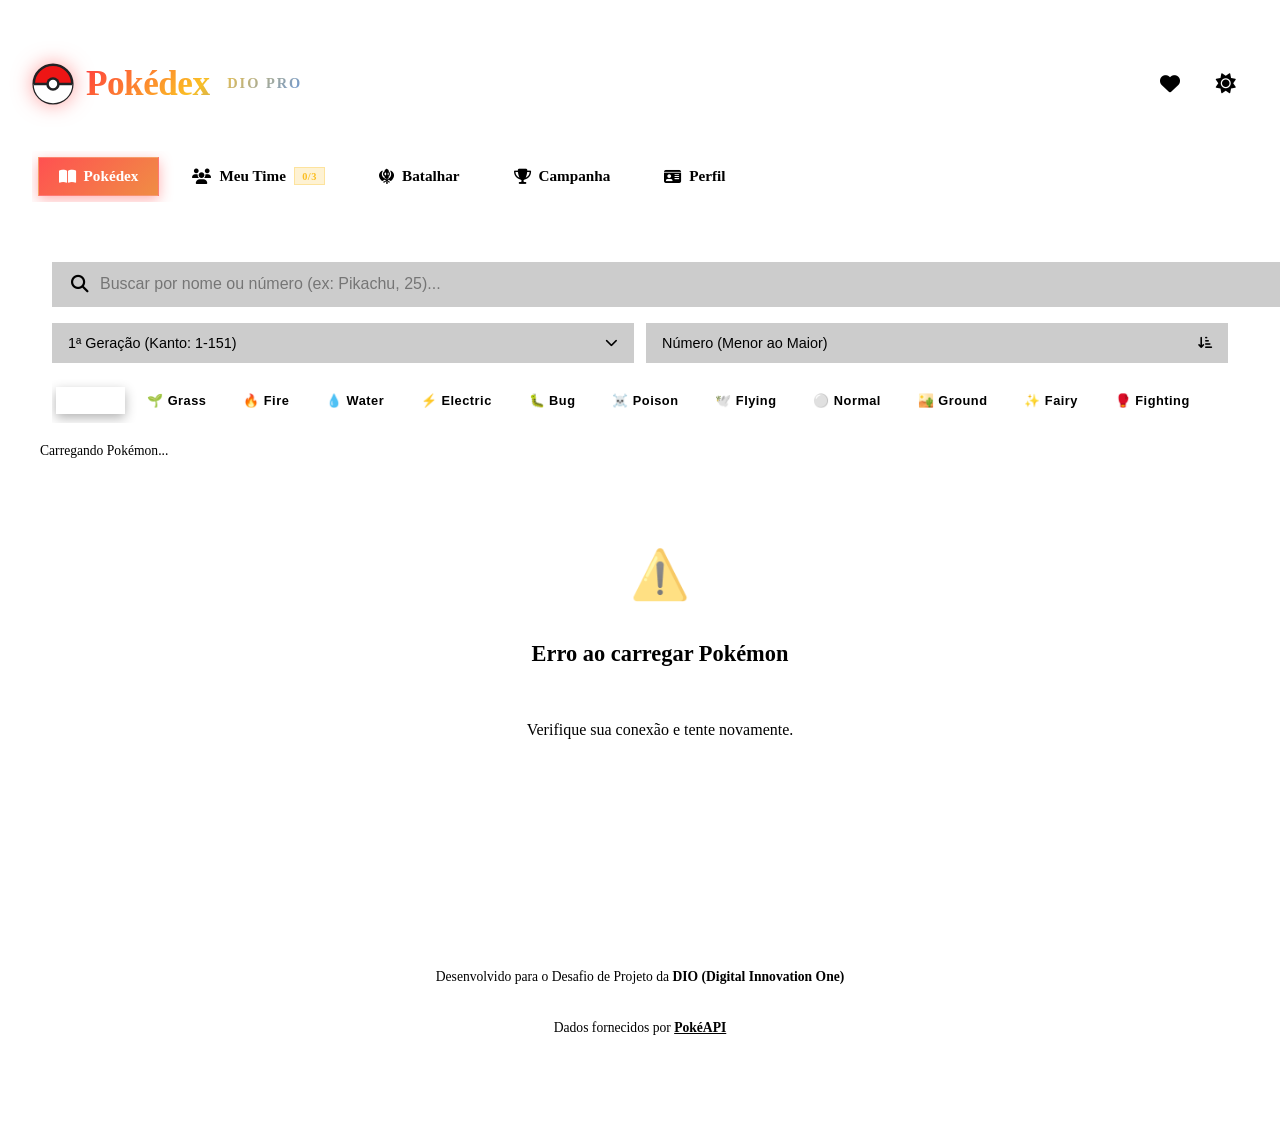
==== commit d728319c: "fix(campaign): improve equipment button visibility" ====
--- a/index.html
+++ b/index.html
@@ -328,7 +328,7 @@
   <script src="assets/js/campaign/campaign-view.js?v=20261102-tactical-trials"></script>
   <script src="assets/js/campaign/campaign-matchup-guide.js?v=20261101-postgame"></script>
   <script src="assets/js/campaign/campaign-move-customization.js"></script>
-    <script src="assets/js/campaign/campaign-battle-customization.js"></script>
+    <script src="assets/js/campaign/campaign-battle-customization.js?v=20261102-equipment-buttons"></script>
   <script src="assets/js/campaign/campaign-wild-view.js?v=expanded-1"></script>
   <script src="assets/js/campaign/shadow-arrival.js?v=1"></script>
   <script src="assets/js/main.js?v=expanded-1"></script>
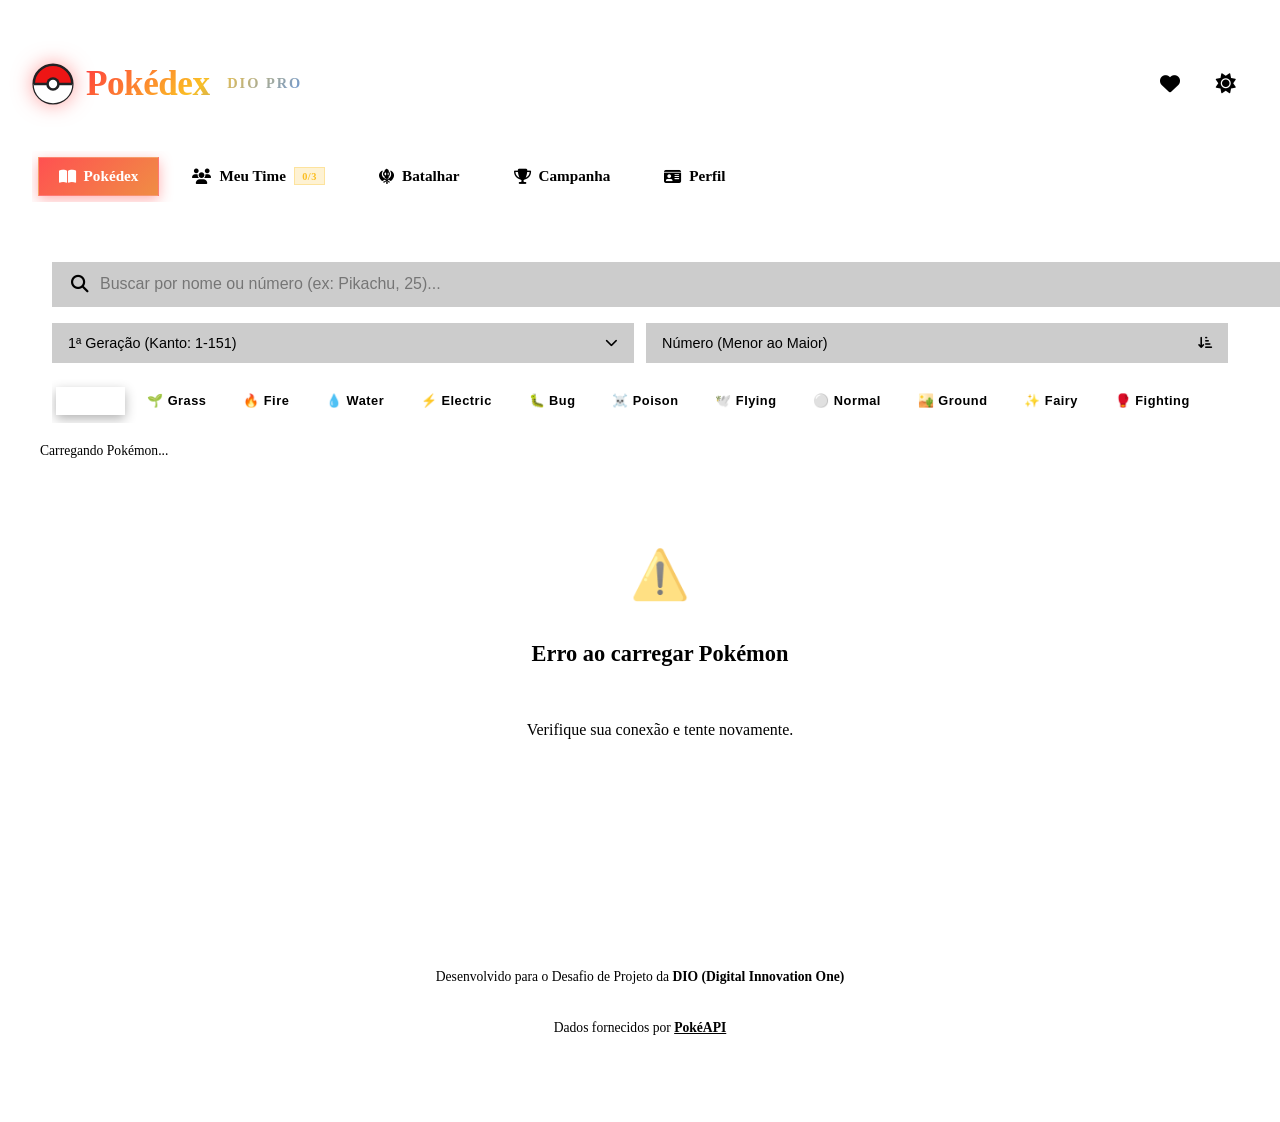
==== commit 6360f9aa: "fix(campaign): expose post-Shadow challenges on the map" ====
--- a/index.html
+++ b/index.html
@@ -322,9 +322,9 @@
   <script src="assets/js/campaign/cinematic-dialogue.js?v=dialogue-music-1"></script>
   <script src="assets/js/campaign/trial-arrival.js?v=20261102-tactical-trials"></script>
   <script src="assets/js/campaign/campaign-battle-coordinator.js?v=20261101-trials2"></script>
-  <script src="assets/js/campaign/campaign-map-catalog.js?v=20261102-tactical-trials"></script>
-  <script src="assets/js/campaign/campaign-map-model.js?v=20261102-tactical-trials"></script>
-  <script src="assets/js/campaign/campaign-map-view.js?v=20261101-postgame"></script>
+  <script src="assets/js/campaign/campaign-map-catalog.js?v=20261102-postgame-map"></script>
+  <script src="assets/js/campaign/campaign-map-model.js?v=20261102-postgame-map"></script>
+  <script src="assets/js/campaign/campaign-map-view.js?v=20261102-postgame-map"></script>
   <script src="assets/js/campaign/campaign-view.js?v=20261102-tactical-trials"></script>
   <script src="assets/js/campaign/campaign-matchup-guide.js?v=20261101-postgame"></script>
   <script src="assets/js/campaign/campaign-move-customization.js"></script>
